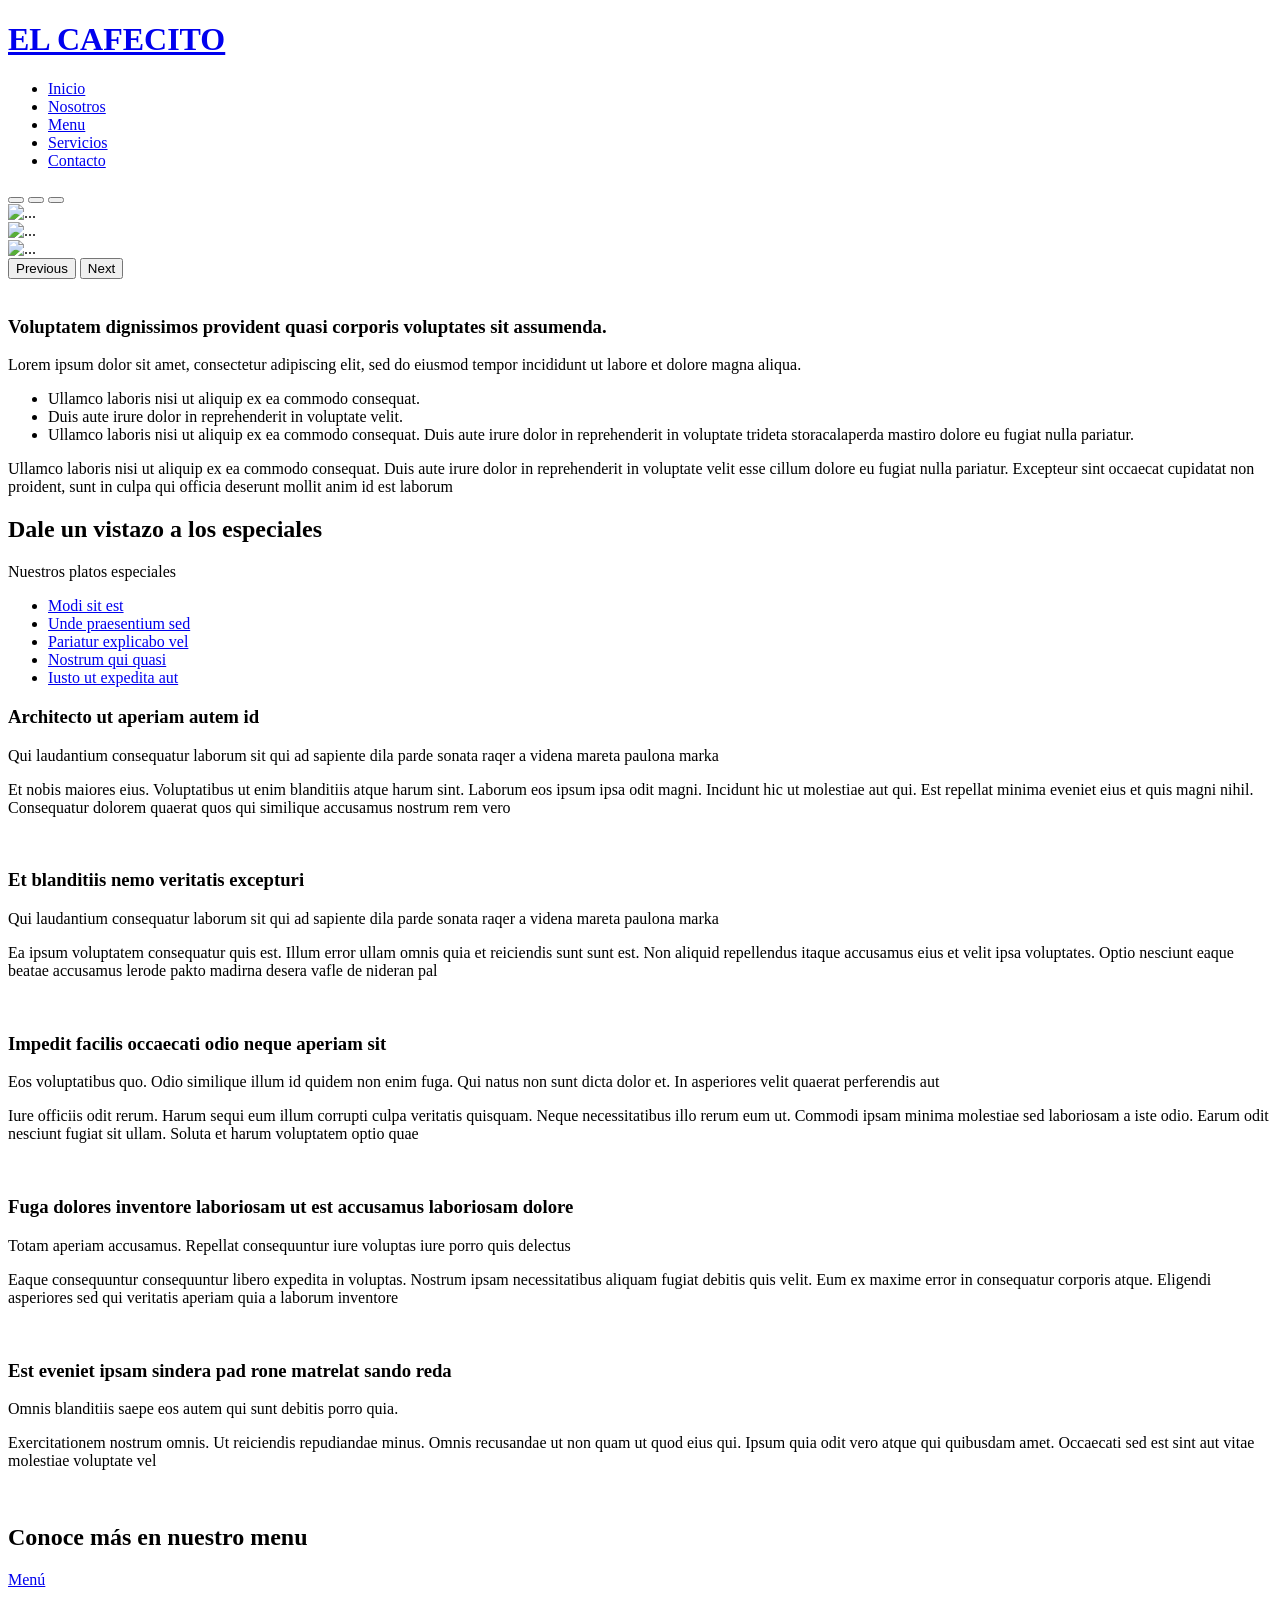
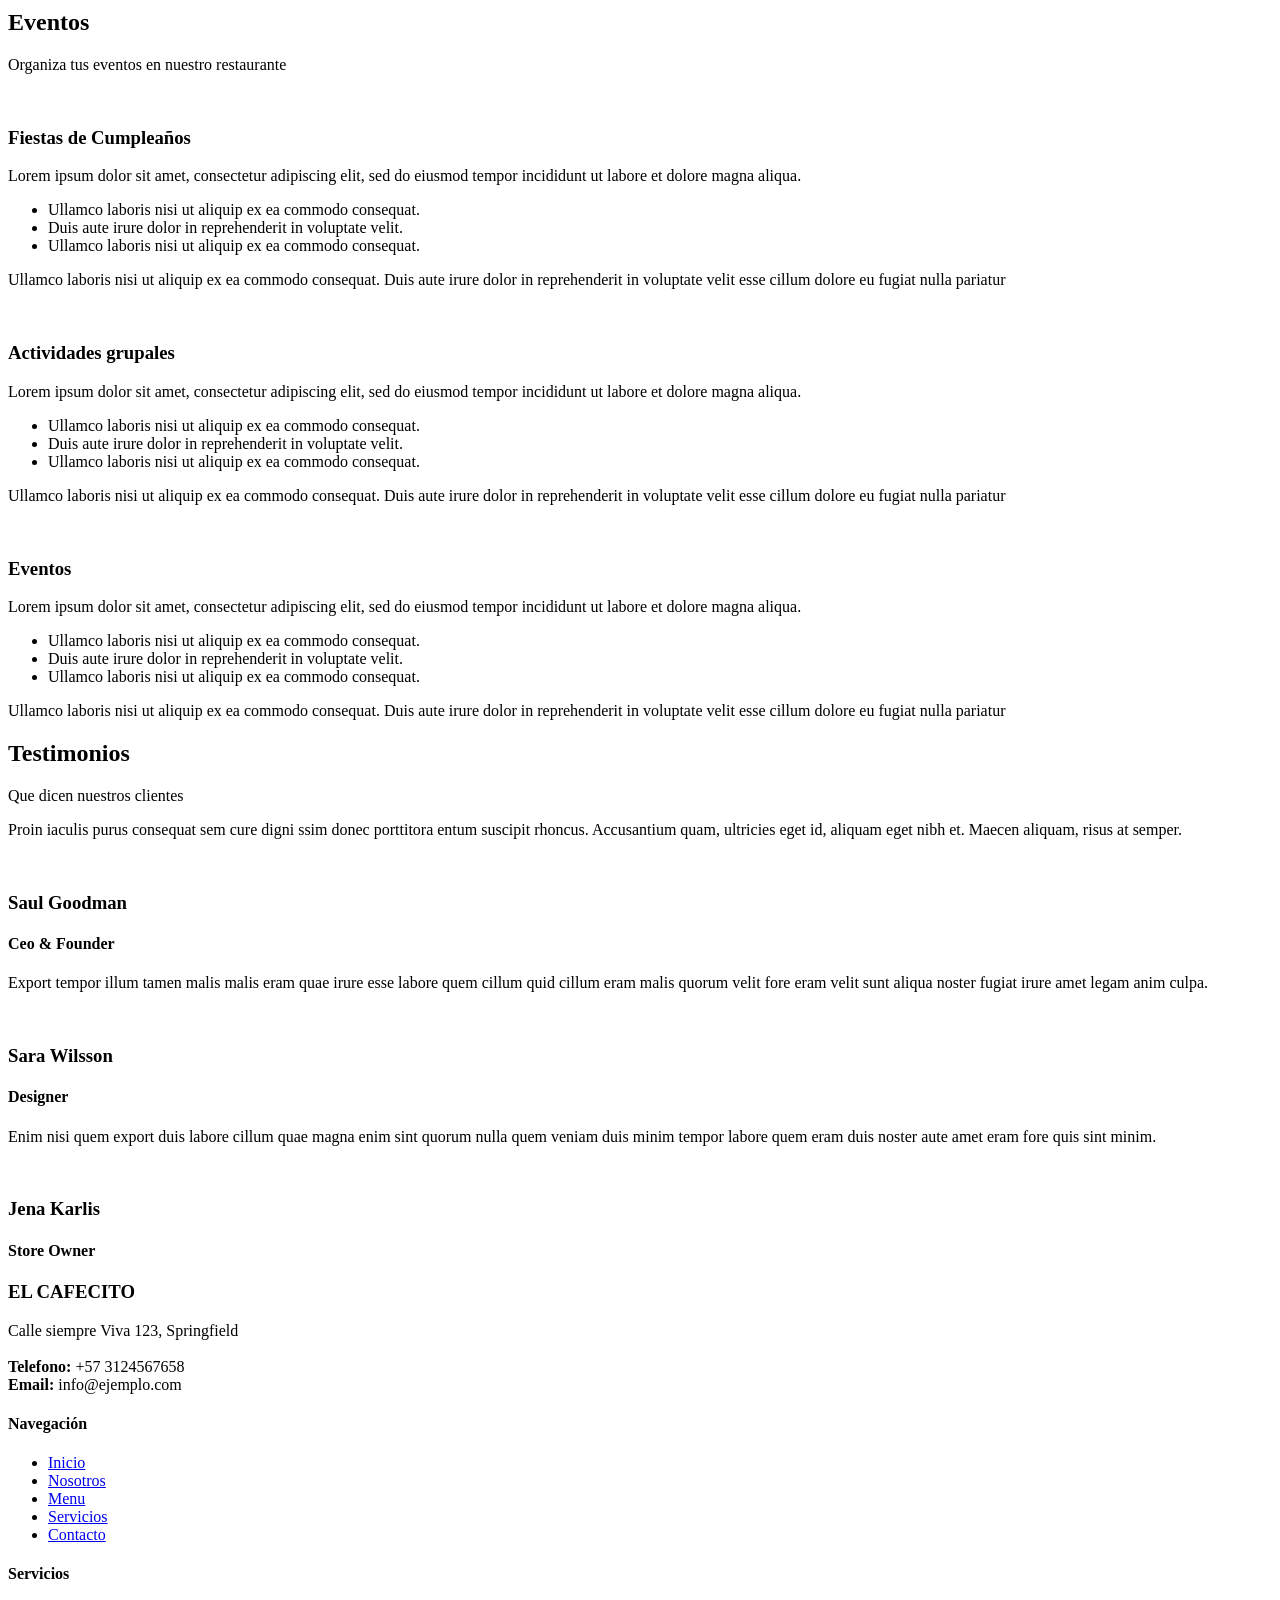
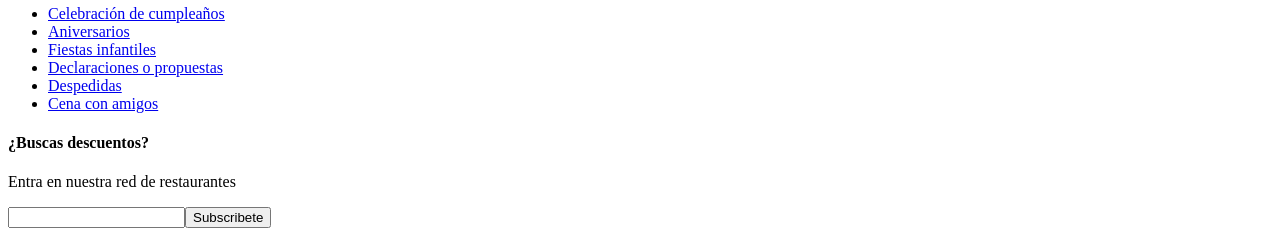
==== index.html @ d6aeb902 "Add files via upload" ====
<!DOCTYPE html>
<html lang="en">

<head>
	<meta charset="utf-8">
	<meta content="width=device-width, initial-scale=1.0" name="viewport">

	<title>Restaurante Cafe</title>
	<meta content="" name="description">
	<meta content="" name="keywords">

	<!-- Favicons -->
	<link href="assets/img/favicon.png" rel="icon">
	<link href="assets/img/apple-touch-icon.png" rel="apple-touch-icon">

	<!-- Google Fonts -->
	<link href="https://fonts.googleapis.com/css?family=Open+Sans:300,300i,400,400i,600,600i,700,700i|Playfair+Display:ital,wght@0,400;0,500;0,600;0,700;1,400;1,500;1,600;1,700|Poppins:300,300i,400,400i,500,500i,600,600i,700,700i"
	 rel="stylesheet">

	<!-- Vendor CSS Files -->
	<link href="assets/vendor/animate.css/animate.min.css" rel="stylesheet">
	<link href="assets/vendor/aos/aos.css" rel="stylesheet">
	<link href="assets/vendor/bootstrap/css/bootstrap.min.css" rel="stylesheet">
	<link href="assets/vendor/bootstrap-icons/bootstrap-icons.css" rel="stylesheet">
	<link href="assets/vendor/boxicons/css/boxicons.min.css" rel="stylesheet">
	<link href="assets/vendor/glightbox/css/glightbox.min.css" rel="stylesheet">
	<link href="assets/vendor/swiper/swiper-bundle.min.css" rel="stylesheet">

	<!-- Template Main CSS File -->
	<link href="assets/css/style.css" rel="stylesheet">

	<!-- =======================================================
  * Template Name: Restaurantly - v3.3.0
  * Template URL: https://bootstrapmade.com/restaurantly-restaurant-template/
  * Author: BootstrapMade.com
  * License: https://bootstrapmade.com/license/
  ======================================================== -->
</head>

<body>


	<!-- ======= Header ======= -->
	<header id="header" class="fixed-top d-flex align-items-cente">
		<div class="container-fluid container-xl d-flex align-items-center justify-content-lg-between">

			<h1 class="logo me-auto me-lg-0"><a href="index.html">EL CAFECITO</a></h1>
			<!-- Uncomment below if you prefer to use an image logo -->
			<!-- <a href="index.html" class="logo me-auto me-lg-0"><img src="assets/img/logo.png" alt="" class="img-fluid"></a>-->

			<nav id="navbar" class="navbar order-last order-lg-0">
				<ul>
					<li><a class="nav-link scrollto active" href="#">Inicio</a></li>
					<li><a class="nav-link scrollto" href="Nosotros.html">Nosotros</a></li>
					<li><a class="nav-link scrollto" href="Menu.html">Menu</a></li>
					<li><a class="nav-link scrollto" href="Servicios.html">Servicios</a></li>
					<li><a class="nav-link scrollto" href="contactenos.html">Contacto</a></li>
				</ul>
				<i class="bi bi-list mobile-nav-toggle"></i>
			</nav><!-- .navbar -->
					<a href="carrito.html" class="book-a-table-btn scrollto d-none d-lg-flex section-bg2"><i class="bi bi-cart"></i></a>
		</div>
  </header><!-- End Header -->

  <!-- Carrusel -->
    
    <div id="carouselExampleIndicators" class="carousel slide" data-bs-ride="carousel"
    data-bs-interval="3000">
  <div class="carousel-indicators">
    <button type="button" data-bs-target="#carouselExampleIndicators" data-bs-slide-to="0" class="active" aria-current="true" aria-label="Slide 1"></button>
    <button type="button" data-bs-target="#carouselExampleIndicators" data-bs-slide-to="1" aria-label="Slide 2"></button>
    <button type="button" data-bs-target="#carouselExampleIndicators" data-bs-slide-to="2" aria-label="Slide 3"></button>
  </div>
  <div class="carousel-inner">
    <div class="carousel-item active">
      <img src="assets/img/gallery/gallery-1.jpg" class="d-block w-100" alt="...">
    </div>
    <div class="carousel-item">
      <img src="assets/img/gallery/gallery-2.jpg" class="d-block w-100" alt="...">
    </div>
    <div class="carousel-item">
      <img src="assets/img/gallery/gallery-3.jpg" class="d-block w-100" alt="...">
    </div>
  </div>
  <button class="carousel-control-prev" type="button" data-bs-target="#carouselExampleIndicators" data-bs-slide="prev">
    <span class="carousel-control-prev-icon" aria-hidden="true"></span>
    <span class="visually-hidden">Previous</span>
  </button>
  <button class="carousel-control-next" type="button" data-bs-target="#carouselExampleIndicators" data-bs-slide="next">
    <span class="carousel-control-next-icon" aria-hidden="true"></span>
    <span class="visually-hidden">Next</span>
  </button>
</div>
  <!-- End of carousel -->

  <main id="main">

    <!-- ======= About Section ======= -->
    <section id="about" class="about">
      <div class="container" data-aos="fade-up">

        <div class="row">
          <div class="col-lg-6 order-1 order-lg-2" data-aos="zoom-in" data-aos-delay="100">
            <div class="about-img">
              <img src="assets/img/about.jpg" alt="">
            </div>
          </div>
          <div class="col-lg-6 pt-4 pt-lg-0 order-2 order-lg-1 content">
            <h3>Voluptatem dignissimos provident quasi corporis voluptates sit assumenda.</h3>
            <p class="fst-italic">
              Lorem ipsum dolor sit amet, consectetur adipiscing elit, sed do eiusmod tempor incididunt ut labore et dolore
              magna aliqua.
            </p>
            <ul>
              <li><i class="bi bi-check-circle"></i> Ullamco laboris nisi ut aliquip ex ea commodo consequat.</li>
              <li><i class="bi bi-check-circle"></i> Duis aute irure dolor in reprehenderit in voluptate velit.</li>
              <li><i class="bi bi-check-circle"></i> Ullamco laboris nisi ut aliquip ex ea commodo consequat. Duis aute irure dolor in reprehenderit in voluptate trideta storacalaperda mastiro dolore eu fugiat nulla pariatur.</li>
            </ul>
            <p>
              Ullamco laboris nisi ut aliquip ex ea commodo consequat. Duis aute irure dolor in reprehenderit in voluptate
              velit esse cillum dolore eu fugiat nulla pariatur. Excepteur sint occaecat cupidatat non proident, sunt in
              culpa qui officia deserunt mollit anim id est laborum
            </p>
          </div>
        </div>

      </div>
    </section><!-- End About Section -->

  

    <!-- ======= Specials Section ======= -->
    <section id="specials" class="specials">
      <div class="container" data-aos="fade-up">

        <div class="section-title">
          <h2>Dale un vistazo a los especiales</h2>
          <p>Nuestros platos especiales</p>
        </div>

        <div class="row" data-aos="fade-up" data-aos-delay="100">
          <div class="col-lg-3">
            <ul class="nav nav-tabs flex-column">
              <li class="nav-item">
                <a class="nav-link active show" data-bs-toggle="tab" href="#tab-1">Modi sit est</a>
              </li>
              <li class="nav-item">
                <a class="nav-link" data-bs-toggle="tab" href="#tab-2">Unde praesentium sed</a>
              </li>
              <li class="nav-item">
                <a class="nav-link" data-bs-toggle="tab" href="#tab-3">Pariatur explicabo vel</a>
              </li>
              <li class="nav-item">
                <a class="nav-link" data-bs-toggle="tab" href="#tab-4">Nostrum qui quasi</a>
              </li>
              <li class="nav-item">
                <a class="nav-link" data-bs-toggle="tab" href="#tab-5">Iusto ut expedita aut</a>
              </li>
            </ul>
          </div>
          <div class="col-lg-9 mt-4 mt-lg-0">
            <div class="tab-content">
              <!--  -->
              <div class="tab-pane active show" id="tab-1">
                <div class="row">
                  <div class="col-lg-8 details order-2 order-lg-1">
                    <h3>Architecto ut aperiam autem id</h3>
                    <p class="fst-italic">Qui laudantium consequatur laborum sit qui ad sapiente dila parde sonata raqer a videna mareta paulona marka</p>
                    <p>Et nobis maiores eius. Voluptatibus ut enim blanditiis atque harum sint. Laborum eos ipsum ipsa odit magni. Incidunt hic ut molestiae aut qui. Est repellat minima eveniet eius et quis magni nihil. Consequatur dolorem quaerat quos qui similique accusamus nostrum rem vero</p>
                  </div>
                  <div class="col-lg-4 text-center order-1 order-lg-2">
                    <img src="assets/img/specials-1.png" alt="" class="img-fluid">
                  </div>
                </div>
              </div>
              <!--  -->
              <div class="tab-pane" id="tab-2">
                <div class="row">
                  <div class="col-lg-8 details order-2 order-lg-1">
                    <h3>Et blanditiis nemo veritatis excepturi</h3>
                    <p class="fst-italic">Qui laudantium consequatur laborum sit qui ad sapiente dila parde sonata raqer a videna mareta paulona marka</p>
                    <p>Ea ipsum voluptatem consequatur quis est. Illum error ullam omnis quia et reiciendis sunt sunt est. Non aliquid repellendus itaque accusamus eius et velit ipsa voluptates. Optio nesciunt eaque beatae accusamus lerode pakto madirna desera vafle de nideran pal</p>
                  </div>
                  <div class="col-lg-4 text-center order-1 order-lg-2">
                    <img src="assets/img/specials-2.png" alt="" class="img-fluid">
                  </div>
                </div>
              </div>
              <!--  -->
              <div class="tab-pane" id="tab-3">
                <div class="row">
                  <div class="col-lg-8 details order-2 order-lg-1">
                    <h3>Impedit facilis occaecati odio neque aperiam sit</h3>
                    <p class="fst-italic">Eos voluptatibus quo. Odio similique illum id quidem non enim fuga. Qui natus non sunt dicta dolor et. In asperiores velit quaerat perferendis aut</p>
                    <p>Iure officiis odit rerum. Harum sequi eum illum corrupti culpa veritatis quisquam. Neque necessitatibus illo rerum eum ut. Commodi ipsam minima molestiae sed laboriosam a iste odio. Earum odit nesciunt fugiat sit ullam. Soluta et harum voluptatem optio quae</p>
                  </div>
                  <div class="col-lg-4 text-center order-1 order-lg-2">
                    <img src="assets/img/specials-3.png" alt="" class="img-fluid">
                  </div>
                </div>
              </div>
              <!--  -->
              <div class="tab-pane" id="tab-4">
                <div class="row">
                  <div class="col-lg-8 details order-2 order-lg-1">
                    <h3>Fuga dolores inventore laboriosam ut est accusamus laboriosam dolore</h3>
                    <p class="fst-italic">Totam aperiam accusamus. Repellat consequuntur iure voluptas iure porro quis delectus</p>
                    <p>Eaque consequuntur consequuntur libero expedita in voluptas. Nostrum ipsam necessitatibus aliquam fugiat debitis quis velit. Eum ex maxime error in consequatur corporis atque. Eligendi asperiores sed qui veritatis aperiam quia a laborum inventore</p>
                  </div>
                  <div class="col-lg-4 text-center order-1 order-lg-2">
                    <img src="assets/img/specials-4.png" alt="" class="img-fluid">
                  </div>
                </div>
              </div>
              <!--  -->
              <div class="tab-pane" id="tab-5">
                <div class="row">
                  <div class="col-lg-8 details order-2 order-lg-1">
                    <h3>Est eveniet ipsam sindera pad rone matrelat sando reda</h3>
                    <p class="fst-italic">Omnis blanditiis saepe eos autem qui sunt debitis porro quia.</p>
                    <p>Exercitationem nostrum omnis. Ut reiciendis repudiandae minus. Omnis recusandae ut non quam ut quod eius qui. Ipsum quia odit vero atque qui quibusdam amet. Occaecati sed est sint aut vitae molestiae voluptate vel</p>
                  </div>
                  <div class="col-lg-4 text-center order-1 order-lg-2">
                    <img src="assets/img/specials-5.png" alt="" class="img-fluid">
                  </div>
                </div>
              </div>
              <!--  -->
            </div>
          </div>
        </div>
        <!-- Mwnu -->
        <div class="py-2">
        <H2>Conoce más en nuestro menu</H2>
        <a href="Menu.html" class="book-a-table-btn d-lg-flex">Menú</a>
        </div>

      </div>
    </section><!-- End Specials Section -->

    <!-- ======= Events Section ======= -->
    <section id="events" class="events">
      <div class="container" data-aos="fade-up">

        <div class="section-title">
          <h2>Eventos</h2>
          <p>Organiza tus eventos en nuestro restaurante</p>
        </div>

        <div class="events-slider swiper-container" data-aos="fade-up" data-aos-delay="100">
          <div class="swiper-wrapper">

            <div class="swiper-slide">
              <div class="row event-item">
                <div class="col-lg-6">
                  <img src="assets/img/event-birthday.jpg" class="img-fluid" alt="">
                </div>
                <div class="col-lg-6 pt-4 pt-lg-0 content">
                  <h3>Fiestas de Cumpleaños</h3>
                  
                  <p class="fst-italic">
                    Lorem ipsum dolor sit amet, consectetur adipiscing elit, sed do eiusmod tempor incididunt ut labore et dolore
                    magna aliqua.
                  </p>
                  <ul>
                    <li><i class="bi bi-check-circled"></i> Ullamco laboris nisi ut aliquip ex ea commodo consequat.</li>
                    <li><i class="bi bi-check-circled"></i> Duis aute irure dolor in reprehenderit in voluptate velit.</li>
                    <li><i class="bi bi-check-circled"></i> Ullamco laboris nisi ut aliquip ex ea commodo consequat.</li>
                  </ul>
                  <p>
                    Ullamco laboris nisi ut aliquip ex ea commodo consequat. Duis aute irure dolor in reprehenderit in voluptate
                    velit esse cillum dolore eu fugiat nulla pariatur
                  </p>
                </div>
              </div>
            </div><!-- End testimonial item -->

            <div class="swiper-slide">
              <div class="row event-item">
                <div class="col-lg-6">
                  <img src="assets/img/event-private.jpg" class="img-fluid" alt="">
                </div>
                <div class="col-lg-6 pt-4 pt-lg-0 content">
                  <h3>Actividades grupales</h3>
                  
                  <p class="fst-italic">
                    Lorem ipsum dolor sit amet, consectetur adipiscing elit, sed do eiusmod tempor incididunt ut labore et dolore
                    magna aliqua.
                  </p>
                  <ul>
                    <li><i class="bi bi-check-circled"></i> Ullamco laboris nisi ut aliquip ex ea commodo consequat.</li>
                    <li><i class="bi bi-check-circled"></i> Duis aute irure dolor in reprehenderit in voluptate velit.</li>
                    <li><i class="bi bi-check-circled"></i> Ullamco laboris nisi ut aliquip ex ea commodo consequat.</li>
                  </ul>
                  <p>
                    Ullamco laboris nisi ut aliquip ex ea commodo consequat. Duis aute irure dolor in reprehenderit in voluptate
                    velit esse cillum dolore eu fugiat nulla pariatur
                  </p>
                </div>
              </div>
            </div><!-- End testimonial item -->

            <div class="swiper-slide">
              <div class="row event-item">
                <div class="col-lg-6">
                  <img src="assets/img/event-custom.jpg" class="img-fluid" alt="">
                </div>
                <div class="col-lg-6 pt-4 pt-lg-0 content">
                  <h3>Eventos</h3>
                  
                  <p class="fst-italic">
                    Lorem ipsum dolor sit amet, consectetur adipiscing elit, sed do eiusmod tempor incididunt ut labore et dolore
                    magna aliqua.
                  </p>
                  <ul>
                    <li><i class="bi bi-check-circled"></i> Ullamco laboris nisi ut aliquip ex ea commodo consequat.</li>
                    <li><i class="bi bi-check-circled"></i> Duis aute irure dolor in reprehenderit in voluptate velit.</li>
                    <li><i class="bi bi-check-circled"></i> Ullamco laboris nisi ut aliquip ex ea commodo consequat.</li>
                  </ul>
                  <p>
                    Ullamco laboris nisi ut aliquip ex ea commodo consequat. Duis aute irure dolor in reprehenderit in voluptate
                    velit esse cillum dolore eu fugiat nulla pariatur
                  </p>
                </div>
              </div>
            </div><!-- End testimonial item -->

          </div>
          <div class="swiper-pagination"></div>
        </div>

      </div>
    </section><!-- End Events Section -->

    <!-- ======= Testimonials Section ======= -->
    <section id="testimonials" class="testimonials section-bg">
      <div class="container" data-aos="fade-up">

        <div class="section-title">
          <h2>Testimonios</h2>
          <p>Que dicen nuestros clientes</p>
        </div>

        <div class="testimonials-slider swiper-container" data-aos="fade-up" data-aos-delay="100">
          <div class="swiper-wrapper">

            <div class="swiper-slide">
              <div class="testimonial-item">
                <p>
                  <i class="bx bxs-quote-alt-left quote-icon-left"></i>
                  Proin iaculis purus consequat sem cure digni ssim donec porttitora entum suscipit rhoncus. Accusantium quam, ultricies eget id, aliquam eget nibh et. Maecen aliquam, risus at semper.
                  <i class="bx bxs-quote-alt-right quote-icon-right"></i>
                </p>
                <img src="assets/img/testimonials/testimonials-1.jpg" class="testimonial-img" alt="">
                <h3>Saul Goodman</h3>
                <h4>Ceo &amp; Founder</h4>
              </div>
            </div><!-- End testimonial item -->

            <div class="swiper-slide">
              <div class="testimonial-item">
                <p>
                  <i class="bx bxs-quote-alt-left quote-icon-left"></i>
                  Export tempor illum tamen malis malis eram quae irure esse labore quem cillum quid cillum eram malis quorum velit fore eram velit sunt aliqua noster fugiat irure amet legam anim culpa.
                  <i class="bx bxs-quote-alt-right quote-icon-right"></i>
                </p>
                <img src="assets/img/testimonials/testimonials-2.jpg" class="testimonial-img" alt="">
                <h3>Sara Wilsson</h3>
                <h4>Designer</h4>
              </div>
            </div><!-- End testimonial item -->

            <div class="swiper-slide">
              <div class="testimonial-item">
                <p>
                  <i class="bx bxs-quote-alt-left quote-icon-left"></i>
                  Enim nisi quem export duis labore cillum quae magna enim sint quorum nulla quem veniam duis minim tempor labore quem eram duis noster aute amet eram fore quis sint minim.
                  <i class="bx bxs-quote-alt-right quote-icon-right"></i>
                </p>
                <img src="assets/img/testimonials/testimonials-3.jpg" class="testimonial-img" alt="">
                <h3>Jena Karlis</h3>
                <h4>Store Owner</h4>
              </div>
            </div><!-- End testimonial item -->


          </div>
          <div class="swiper-pagination"></div>
        </div>

      </div>
    </section>
    <!-- End Testimonials Section -->


    

  </main><!-- End #main -->

  <!-- ======= Footer ======= -->
  <footer id="footer">
    <div class="footer-top">
      <div class="container">
        <div class="row">

          <div class="col-lg-3 col-md-6">
            <div class="footer-info">
              <h3>EL CAFECITO</h3>
              <p>
                Calle siempre Viva 123, Springfield<br><br>
                <strong>Telefono:</strong> +57 3124567658<br>
                <strong>Email:</strong> info@ejemplo.com<br>
              </p>
                <div class="social-links mt-3">
                                <a href="#" class="twitter"><i class="bi bi-facebook"></i></i></a>
                                <a href="#" class="facebook"><i class="bi bi-twitter"></i></i></a>
                                <a href="#" class="instagram"><i class="bi bi-instagram"></i></i></a>
                                <a href="#" class="google-plus"><i class="bi bi-skype"></i></i></a>
                                <a href="#" class="linkedin"><i class="bi bi-linkedin"></i></i></a>
                            </div>
            </div>
          </div>

          <div class="col-lg-2 col-md-6 footer-links">
            <h4>Navegación</h4>
                        <ul>
                            <li><i class="bx bx-chevron-right"></i> <a href="index.html">Inicio</a></li>
                            <li><i class="bx bx-chevron-right"></i> <a href="Nosotros.html">Nosotros</a></li>
                            <li><i class="bx bx-chevron-right"></i> <a href="Menu.html">Menu</a></li>
                            <li><i class="bx bx-chevron-right"></i> <a href="Servicios.html">Servicios</a></li>
                            <li><i class="bx bx-chevron-right"></i> <a href="contactenos.html">Contacto</a></li>
                        </ul>
          </div>

          <div class="col-lg-3 col-md-6 footer-links">
            <h4>Servicios</h4>
            <ul>
              <li><i class="bx bx-chevron-right"></i> <a href="Servicios.html#cumple">Celebración de cumpleaños</a></li>
              <li><i class="bx bx-chevron-right"></i> <a href="Servicios.html#aniversario">Aniversarios</a></li>
              <li><i class="bx bx-chevron-right"></i> <a href="Servicios.html#infantil">Fiestas infantiles</a></li>
              <li><i class="bx bx-chevron-right"></i> <a href="Servicios.html#propuestas">Declaraciones o propuestas</a></li>
              <li><i class="bx bx-chevron-right"></i> <a href="Servicios.html#despedidas">Despedidas</a></li>
              <li><i class="bx bx-chevron-right"></i> <a href="Servicios.html#cena">Cena con amigos</a></li>
            </ul>
          </div>

          <div class="col-lg-4 col-md-6 footer-newsletter">
            <h4>¿Buscas descuentos?</h4>
            <p>Entra en nuestra red de restaurantes</p>
            <form action="" method="post">
              <input type="email" name="email"><input type="submit" value="Subscribete">
            </form>

          </div>

        </div>
      </div>
    </div>

  
  </footer><!-- End Footer -->

  <div id="preloader"></div>
  <a href="#" class="back-to-top d-flex align-items-center justify-content-center"><i class="bi bi-arrow-up-short"></i></a>

  <!-- Vendor JS Files -->
 
  <script src="assets/vendor/bootstrap/js/bootstrap.bundle.min.js"></script>
   <script src="assets/vendor/aos/aos.js"></script>
  <script src="assets/vendor/glightbox/js/glightbox.min.js"></script>
  <script src="assets/vendor/isotope-layout/isotope.pkgd.min.js"></script>
  <script src="assets/vendor/php-email-form/validate.js"></script>
  <script src="assets/vendor/swiper/swiper-bundle.min.js"></script>

  <!-- Template Main JS File -->
  <script src="assets/js/main.js"></script>

</body>

</html>
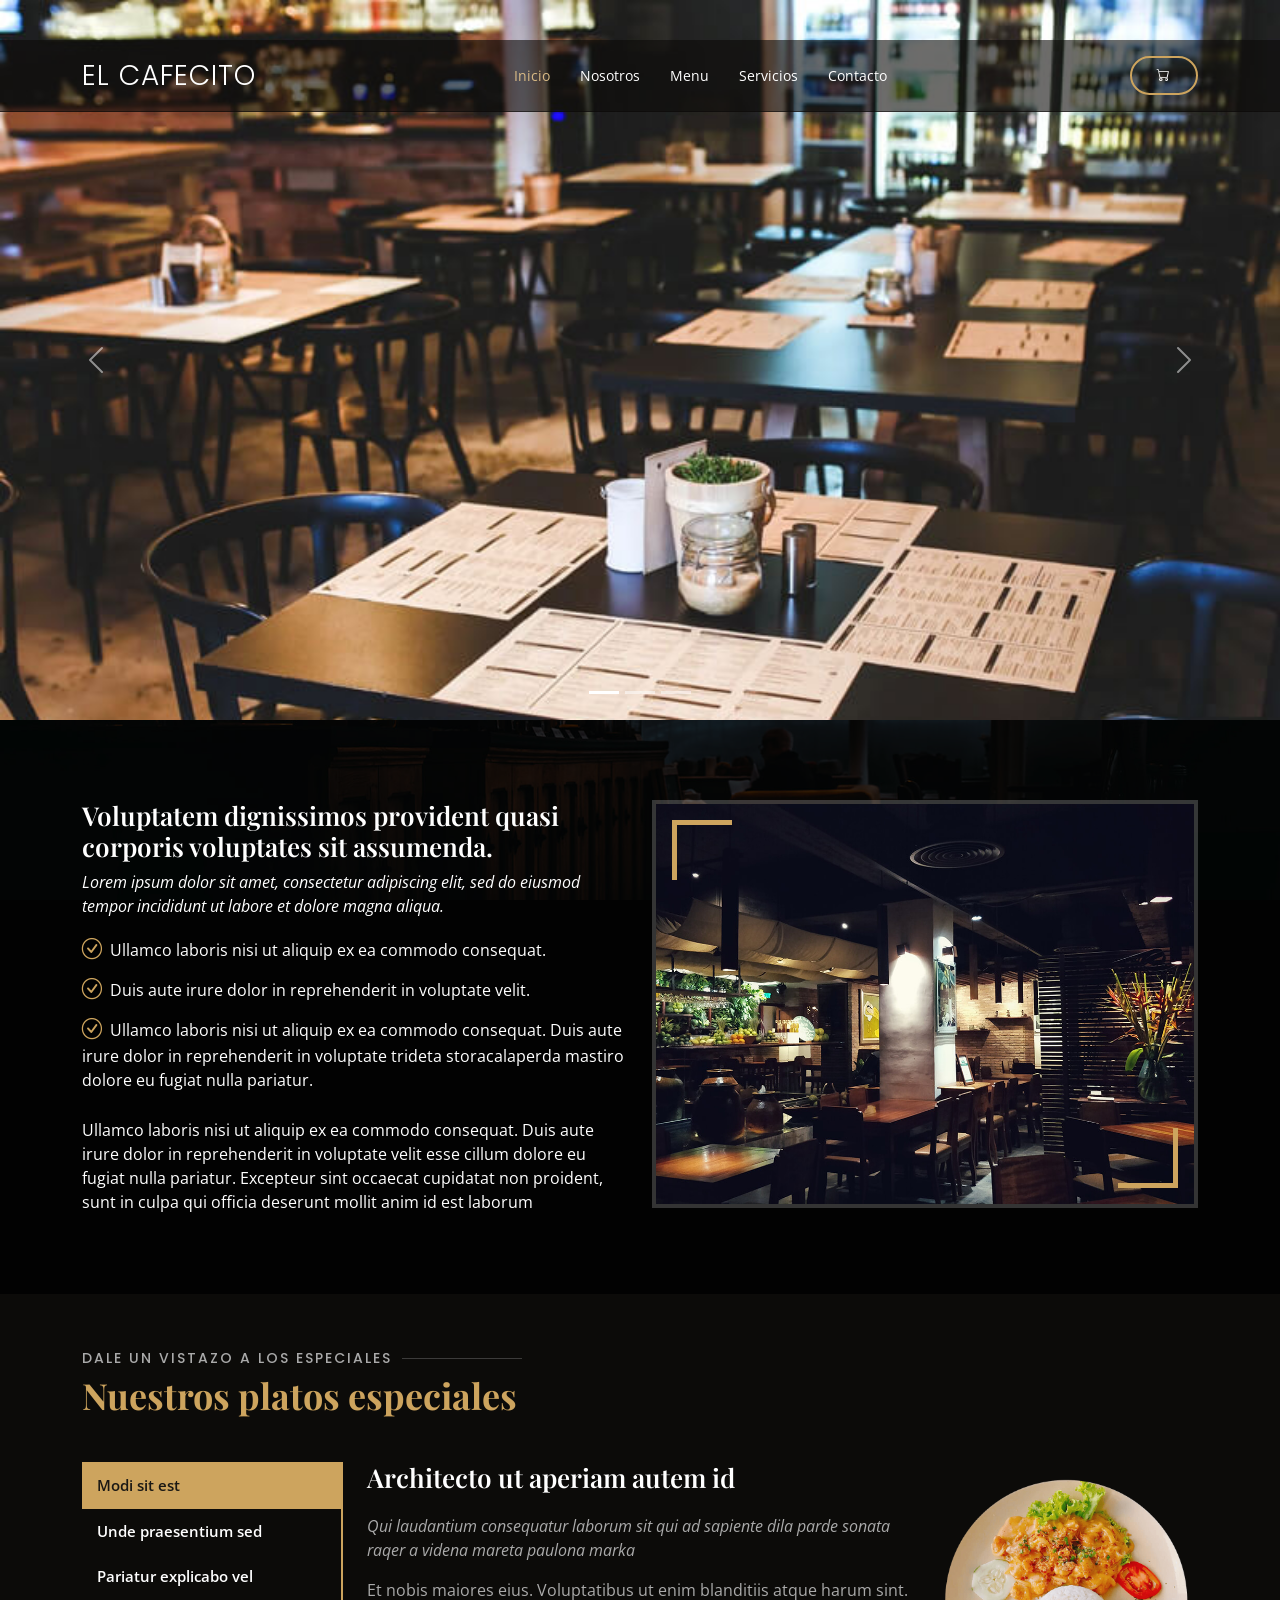
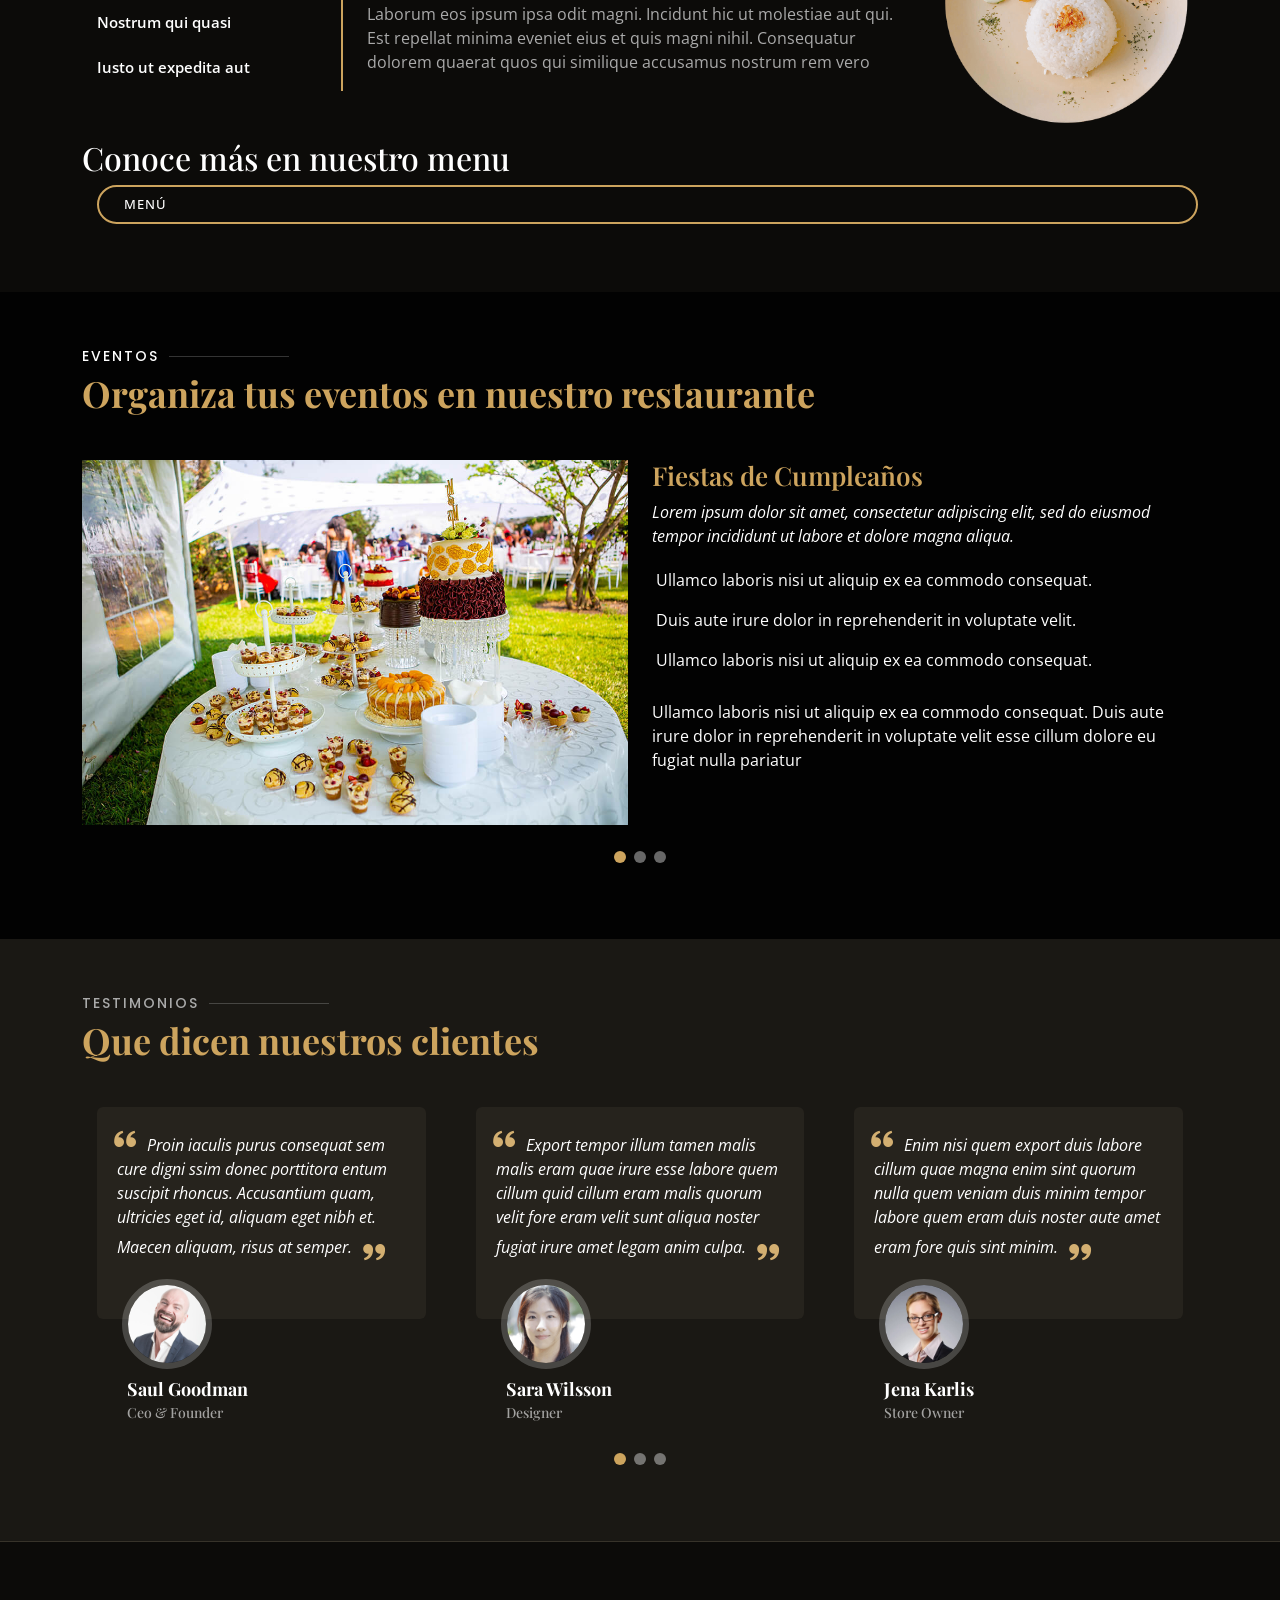
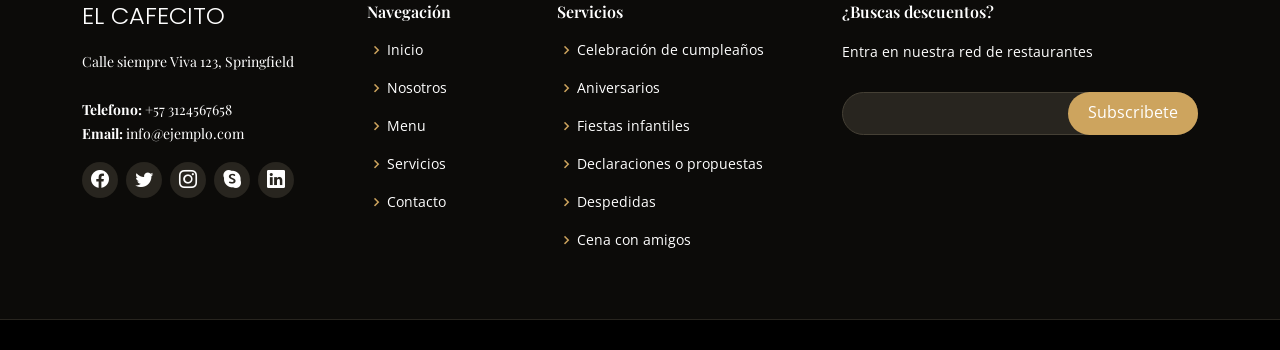
==== commit 03d33a86: "Add files via upload" ====
--- a/index.html
+++ b/index.html
@@ -10,24 +10,24 @@
 	<meta content="" name="keywords">
 
 	<!-- Favicons -->
-	<link href="assets/img/favicon.png" rel="icon">
-	<link href="assets/img/apple-touch-icon.png" rel="apple-touch-icon">
+	<link href="img/favicon.png" rel="icon">
+	<link href="img/apple-touch-icon.png" rel="apple-touch-icon">
 
 	<!-- Google Fonts -->
 	<link href="https://fonts.googleapis.com/css?family=Open+Sans:300,300i,400,400i,600,600i,700,700i|Playfair+Display:ital,wght@0,400;0,500;0,600;0,700;1,400;1,500;1,600;1,700|Poppins:300,300i,400,400i,500,500i,600,600i,700,700i"
 	 rel="stylesheet">
 
 	<!-- Vendor CSS Files -->
-	<link href="assets/vendor/animate.css/animate.min.css" rel="stylesheet">
-	<link href="assets/vendor/aos/aos.css" rel="stylesheet">
-	<link href="assets/vendor/bootstrap/css/bootstrap.min.css" rel="stylesheet">
-	<link href="assets/vendor/bootstrap-icons/bootstrap-icons.css" rel="stylesheet">
-	<link href="assets/vendor/boxicons/css/boxicons.min.css" rel="stylesheet">
-	<link href="assets/vendor/glightbox/css/glightbox.min.css" rel="stylesheet">
-	<link href="assets/vendor/swiper/swiper-bundle.min.css" rel="stylesheet">
+	<link href="vendor/animate.css/animate.min.css" rel="stylesheet">
+	<link href="vendor/aos/aos.css" rel="stylesheet">
+	<link href="vendor/bootstrap/css/bootstrap.min.css" rel="stylesheet">
+	<link href="vendor/bootstrap-icons/bootstrap-icons.css" rel="stylesheet">
+	<link href="vendor/boxicons/css/boxicons.min.css" rel="stylesheet">
+	<link href="vendor/glightbox/css/glightbox.min.css" rel="stylesheet">
+	<link href="vendor/swiper/swiper-bundle.min.css" rel="stylesheet">
 
 	<!-- Template Main CSS File -->
-	<link href="assets/css/style.css" rel="stylesheet">
+	<link href="css/style.css" rel="stylesheet">
 
 	<!-- =======================================================
   * Template Name: Restaurantly - v3.3.0
@@ -73,13 +73,13 @@
   </div>
   <div class="carousel-inner">
     <div class="carousel-item active">
-      <img src="assets/img/gallery/gallery-1.jpg" class="d-block w-100" alt="...">
+      <img src="img/gallery/gallery-1.jpg" class="d-block w-100" alt="...">
     </div>
     <div class="carousel-item">
-      <img src="assets/img/gallery/gallery-2.jpg" class="d-block w-100" alt="...">
+      <img src="img/gallery/gallery-2.jpg" class="d-block w-100" alt="...">
     </div>
     <div class="carousel-item">
-      <img src="assets/img/gallery/gallery-3.jpg" class="d-block w-100" alt="...">
+      <img src="img/gallery/gallery-3.jpg" class="d-block w-100" alt="...">
     </div>
   </div>
   <button class="carousel-control-prev" type="button" data-bs-target="#carouselExampleIndicators" data-bs-slide="prev">
@@ -102,7 +102,7 @@
         <div class="row">
           <div class="col-lg-6 order-1 order-lg-2" data-aos="zoom-in" data-aos-delay="100">
             <div class="about-img">
-              <img src="assets/img/about.jpg" alt="">
+              <img src="img/about.jpg" alt="">
             </div>
           </div>
           <div class="col-lg-6 pt-4 pt-lg-0 order-2 order-lg-1 content">
@@ -169,7 +169,7 @@
                     <p>Et nobis maiores eius. Voluptatibus ut enim blanditiis atque harum sint. Laborum eos ipsum ipsa odit magni. Incidunt hic ut molestiae aut qui. Est repellat minima eveniet eius et quis magni nihil. Consequatur dolorem quaerat quos qui similique accusamus nostrum rem vero</p>
                   </div>
                   <div class="col-lg-4 text-center order-1 order-lg-2">
-                    <img src="assets/img/specials-1.png" alt="" class="img-fluid">
+                    <img src="img/specials-1.png" alt="" class="img-fluid">
                   </div>
                 </div>
               </div>
@@ -182,7 +182,7 @@
                     <p>Ea ipsum voluptatem consequatur quis est. Illum error ullam omnis quia et reiciendis sunt sunt est. Non aliquid repellendus itaque accusamus eius et velit ipsa voluptates. Optio nesciunt eaque beatae accusamus lerode pakto madirna desera vafle de nideran pal</p>
                   </div>
                   <div class="col-lg-4 text-center order-1 order-lg-2">
-                    <img src="assets/img/specials-2.png" alt="" class="img-fluid">
+                    <img src="img/specials-2.png" alt="" class="img-fluid">
                   </div>
                 </div>
               </div>
@@ -195,7 +195,7 @@
                     <p>Iure officiis odit rerum. Harum sequi eum illum corrupti culpa veritatis quisquam. Neque necessitatibus illo rerum eum ut. Commodi ipsam minima molestiae sed laboriosam a iste odio. Earum odit nesciunt fugiat sit ullam. Soluta et harum voluptatem optio quae</p>
                   </div>
                   <div class="col-lg-4 text-center order-1 order-lg-2">
-                    <img src="assets/img/specials-3.png" alt="" class="img-fluid">
+                    <img src="img/specials-3.png" alt="" class="img-fluid">
                   </div>
                 </div>
               </div>
@@ -208,7 +208,7 @@
                     <p>Eaque consequuntur consequuntur libero expedita in voluptas. Nostrum ipsam necessitatibus aliquam fugiat debitis quis velit. Eum ex maxime error in consequatur corporis atque. Eligendi asperiores sed qui veritatis aperiam quia a laborum inventore</p>
                   </div>
                   <div class="col-lg-4 text-center order-1 order-lg-2">
-                    <img src="assets/img/specials-4.png" alt="" class="img-fluid">
+                    <img src="img/specials-4.png" alt="" class="img-fluid">
                   </div>
                 </div>
               </div>
@@ -221,7 +221,7 @@
                     <p>Exercitationem nostrum omnis. Ut reiciendis repudiandae minus. Omnis recusandae ut non quam ut quod eius qui. Ipsum quia odit vero atque qui quibusdam amet. Occaecati sed est sint aut vitae molestiae voluptate vel</p>
                   </div>
                   <div class="col-lg-4 text-center order-1 order-lg-2">
-                    <img src="assets/img/specials-5.png" alt="" class="img-fluid">
+                    <img src="img/specials-5.png" alt="" class="img-fluid">
                   </div>
                 </div>
               </div>
@@ -253,7 +253,7 @@
             <div class="swiper-slide">
               <div class="row event-item">
                 <div class="col-lg-6">
-                  <img src="assets/img/event-birthday.jpg" class="img-fluid" alt="">
+                  <img src="img/event-birthday.jpg" class="img-fluid" alt="">
                 </div>
                 <div class="col-lg-6 pt-4 pt-lg-0 content">
                   <h3>Fiestas de Cumpleaños</h3>
@@ -278,7 +278,7 @@
             <div class="swiper-slide">
               <div class="row event-item">
                 <div class="col-lg-6">
-                  <img src="assets/img/event-private.jpg" class="img-fluid" alt="">
+                  <img src="img/event-private.jpg" class="img-fluid" alt="">
                 </div>
                 <div class="col-lg-6 pt-4 pt-lg-0 content">
                   <h3>Actividades grupales</h3>
@@ -303,7 +303,7 @@
             <div class="swiper-slide">
               <div class="row event-item">
                 <div class="col-lg-6">
-                  <img src="assets/img/event-custom.jpg" class="img-fluid" alt="">
+                  <img src="img/event-custom.jpg" class="img-fluid" alt="">
                 </div>
                 <div class="col-lg-6 pt-4 pt-lg-0 content">
                   <h3>Eventos</h3>
@@ -351,7 +351,7 @@
                   Proin iaculis purus consequat sem cure digni ssim donec porttitora entum suscipit rhoncus. Accusantium quam, ultricies eget id, aliquam eget nibh et. Maecen aliquam, risus at semper.
                   <i class="bx bxs-quote-alt-right quote-icon-right"></i>
                 </p>
-                <img src="assets/img/testimonials/testimonials-1.jpg" class="testimonial-img" alt="">
+                <img src="img/testimonials/testimonials-1.jpg" class="testimonial-img" alt="">
                 <h3>Saul Goodman</h3>
                 <h4>Ceo &amp; Founder</h4>
               </div>
@@ -364,7 +364,7 @@
                   Export tempor illum tamen malis malis eram quae irure esse labore quem cillum quid cillum eram malis quorum velit fore eram velit sunt aliqua noster fugiat irure amet legam anim culpa.
                   <i class="bx bxs-quote-alt-right quote-icon-right"></i>
                 </p>
-                <img src="assets/img/testimonials/testimonials-2.jpg" class="testimonial-img" alt="">
+                <img src="img/testimonials/testimonials-2.jpg" class="testimonial-img" alt="">
                 <h3>Sara Wilsson</h3>
                 <h4>Designer</h4>
               </div>
@@ -377,7 +377,7 @@
                   Enim nisi quem export duis labore cillum quae magna enim sint quorum nulla quem veniam duis minim tempor labore quem eram duis noster aute amet eram fore quis sint minim.
                   <i class="bx bxs-quote-alt-right quote-icon-right"></i>
                 </p>
-                <img src="assets/img/testimonials/testimonials-3.jpg" class="testimonial-img" alt="">
+                <img src="img/testimonials/testimonials-3.jpg" class="testimonial-img" alt="">
                 <h3>Jena Karlis</h3>
                 <h4>Store Owner</h4>
               </div>
@@ -465,15 +465,15 @@
 
   <!-- Vendor JS Files -->
  
-  <script src="assets/vendor/bootstrap/js/bootstrap.bundle.min.js"></script>
-   <script src="assets/vendor/aos/aos.js"></script>
-  <script src="assets/vendor/glightbox/js/glightbox.min.js"></script>
-  <script src="assets/vendor/isotope-layout/isotope.pkgd.min.js"></script>
-  <script src="assets/vendor/php-email-form/validate.js"></script>
-  <script src="assets/vendor/swiper/swiper-bundle.min.js"></script>
+  <script src="vendor/bootstrap/js/bootstrap.bundle.min.js"></script>
+   <script src="vendor/aos/aos.js"></script>
+  <script src="vendor/glightbox/js/glightbox.min.js"></script>
+  <script src="vendor/isotope-layout/isotope.pkgd.min.js"></script>
+  <script src="vendor/php-email-form/validate.js"></script>
+  <script src="vendor/swiper/swiper-bundle.min.js"></script>
 
   <!-- Template Main JS File -->
-  <script src="assets/js/main.js"></script>
+  <script src="js/main.js"></script>
 
 </body>
 
--- a/css/style.css
+++ b/css/style.css
@@ -0,0 +1,1739 @@
+/**
+* Template Name: Restaurantly - v3.3.0
+* Template URL: https://bootstrapmade.com/restaurantly-restaurant-template/
+* Author: BootstrapMade.com
+* License: https://bootstrapmade.com/license/
+*/
+
+/*--------------------------------------------------------------
+# General
+--------------------------------------------------------------*/
+body {
+  font-family: "Open Sans", sans-serif;
+  background: #0c0b09;
+  color: #fff;
+}
+
+a {
+  color: #cda45e;
+  text-decoration: none;
+}
+
+a:hover {
+  color: #d9ba85;
+  text-decoration: none;
+}
+
+h1, h2, h3, h4, h5, h6 {
+  font-family: "Playfair Display", serif;
+}
+
+.events-carousel
+
+/*--------------------------------------------------------------
+# Preloader
+--------------------------------------------------------------*/
+#preloader {
+  position: fixed;
+  top: 0;
+  left: 0;
+  right: 0;
+  bottom: 0;
+  z-index: 9999;
+  overflow: hidden;
+  background: #1a1814;
+}
+
+#preloader:before {
+  content: "";
+  position: fixed;
+  top: calc(50% - 30px);
+  left: calc(50% - 30px);
+  border: 6px solid #1a1814;
+  border-top-color: #cda45e;
+  border-bottom-color: #cda45e;
+  border-radius: 50%;
+  width: 60px;
+  height: 60px;
+  -webkit-animation: animate-preloader 1s linear infinite;
+  animation: animate-preloader 1s linear infinite;
+}
+
+@-webkit-keyframes animate-preloader {
+  0% {
+    transform: rotate(0deg);
+  }
+  100% {
+    transform: rotate(360deg);
+  }
+}
+
+@keyframes animate-preloader {
+  0% {
+    transform: rotate(0deg);
+  }
+  100% {
+    transform: rotate(360deg);
+  }
+}
+
+/*--------------------------------------------------------------
+# Back to top button
+--------------------------------------------------------------*/
+.back-to-top {
+  position: fixed;
+  visibility: hidden;
+  opacity: 0;
+  right: 15px;
+  bottom: 15px;
+  z-index: 996;
+  width: 44px;
+  height: 44px;
+  border-radius: 50px;
+  transition: all 0.4s;
+  border: 2px solid #cda45e;
+}
+
+.back-to-top i {
+  font-size: 28px;
+  color: #cda45e;
+  line-height: 0;
+}
+
+.back-to-top:hover {
+  background: #cda45e;
+  color: #1a1814;
+}
+
+.back-to-top:hover i {
+  color: #444444;
+}
+
+.back-to-top.active {
+  visibility: visible;
+  opacity: 1;
+}
+
+/*--------------------------------------------------------------
+# Disable aos animation delay on mobile devices
+--------------------------------------------------------------*/
+@media screen and (max-width: 768px) {
+  [data-aos-delay] {
+    transition-delay: 0 !important;
+  }
+}
+
+.carousel-inner{
+
+  max-height: 45rem;
+}
+
+/*--------------------------------------------------------------
+# Top Bar
+--------------------------------------------------------------*/
+#topbar {
+  height: 40px;
+  font-size: 14px;
+  transition: all 0.5s;
+  z-index: 996;
+}
+
+#topbar.topbar-scrolled {
+  top: -40px;
+}
+
+#topbar .contact-info i {
+  font-style: normal;
+  color: #d9ba85;
+}
+
+#topbar .contact-info i span {
+  padding-left: 5px;
+  color: #fff;
+}
+
+#topbar .languages ul {
+  display: flex;
+  flex-wrap: wrap;
+  list-style: none;
+  padding: 0;
+  margin: 0;
+  color: #cda45e;
+}
+
+#topbar .languages ul a {
+  color: white;
+}
+
+#topbar .languages ul li + li {
+  padding-left: 10px;
+}
+
+#topbar .languages ul li + li::before {
+  display: inline-block;
+  padding-right: 10px;
+  color: rgba(255, 255, 255, 0.5);
+  content: "/";
+}
+
+/*--------------------------------------------------------------
+# Header
+--------------------------------------------------------------*/
+#header {
+  background: rgba(12, 11, 9, 0.6);
+  border-bottom: 1px solid rgba(12, 11, 9, 0.6);
+  transition: all 0.5s;
+  z-index: 997;
+  padding: 15px 0;
+  top: 40px;
+}
+
+#header.header-scrolled {
+  top: 0;
+  background: rgba(0, 0, 0, 0.85);
+  border-bottom: 1px solid #37332a;
+}
+
+#header .logo {
+  font-size: 28px;
+  margin: 0;
+  padding: 0;
+  line-height: 1;
+  font-weight: 300;
+  letter-spacing: 1px;
+  text-transform: uppercase;
+  font-family: "Poppins", sans-serif;
+}
+
+#header .logo a {
+    color: #fff;
+    text-decoration: none;
+}
+
+#header .logo img {
+  max-height: 40px;
+}
+
+/*--------------------------------------------------------------
+# Book a table button Menu
+--------------------------------------------------------------*/
+.book-a-table-btn {
+  margin: 0 0 0 15px;
+  border: 2px solid #cda45e;
+  color: #fff;
+  border-radius: 50px;
+  padding: 8px 25px;
+  text-transform: uppercase;
+  font-size: 13px;
+  font-weight: 500;
+  letter-spacing: 1px;
+  transition: 0.3s;
+}
+
+.book-a-table-btn:hover {
+  background: #cda45e;
+  color: #fff;
+}
+
+@media (max-width: 992px) {
+  .book-a-table-btn {
+    margin: 0 15px 0 0;
+    padding: 8px 20px;
+    display: flex!important;
+  }
+}
+
+/*--------------------------------------------------------------
+# Navigation Menu
+--------------------------------------------------------------*/
+/**
+* Desktop Navigation 
+*/
+.navbar {
+  padding: 0;
+}
+
+.navbar ul {
+  margin: 0;
+  padding: 0;
+  display: flex;
+  list-style: none;
+  align-items: center;
+}
+
+.navbar li {
+  position: relative;
+}
+
+.navbar a, .navbar a:focus {
+  display: flex;
+  align-items: center;
+  justify-content: space-between;
+  padding: 10px 0 10px 30px;
+  color: #fff;
+  white-space: nowrap;
+  transition: 0.3s;
+  font-size: 14px;
+}
+
+.navbar a i, .navbar a:focus i {
+  font-size: 12px;
+  line-height: 0;
+  margin-left: 5px;
+}
+
+.navbar a:hover, .navbar .active, .navbar .active:focus, .navbar li:hover > a {
+  color: #d9ba85;
+}
+
+.navbar .dropdown ul {
+  display: block;
+  position: absolute;
+  left: 14px;
+  top: calc(100% + 30px);
+  margin: 0;
+  padding: 10px 0;
+  z-index: 99;
+  opacity: 0;
+  visibility: hidden;
+  background: #fff;
+  box-shadow: 0px 0px 30px rgba(127, 137, 161, 0.25);
+  transition: 0.3s;
+  border-radius: 4px;
+}
+
+.navbar .dropdown ul li {
+  min-width: 200px;
+}
+
+.navbar .dropdown ul a {
+  padding: 10px 20px;
+  color: #444444;
+}
+
+.navbar .dropdown ul a i {
+  font-size: 12px;
+}
+
+.navbar .dropdown ul a:hover, .navbar .dropdown ul .active:hover, .navbar .dropdown ul li:hover > a {
+  color: #cda45e;
+}
+
+.navbar .dropdown:hover > ul {
+  opacity: 1;
+  top: 100%;
+  visibility: visible;
+}
+
+.navbar .dropdown .dropdown ul {
+  top: 0;
+  left: calc(100% - 30px);
+  visibility: hidden;
+}
+
+.navbar .dropdown .dropdown:hover > ul {
+  opacity: 1;
+  top: 0;
+  left: 100%;
+  visibility: visible;
+}
+
+@media (max-width: 1366px) {
+  .navbar .dropdown .dropdown ul {
+    left: -90%;
+  }
+  .navbar .dropdown .dropdown:hover > ul {
+    left: -100%;
+  }
+}
+
+/**
+* Mobile Navigation 
+*/
+.mobile-nav-toggle {
+  color: #fff;
+  font-size: 28px;
+  cursor: pointer;
+  display: none;
+  line-height: 0;
+  transition: 0.5s;
+}
+
+@media (max-width: 991px) {
+  .mobile-nav-toggle {
+    display: block;
+  }
+  .navbar ul {
+    display: none;
+  }
+}
+
+.navbar-mobile {
+  position: fixed;
+  overflow: hidden;
+  top: 0;
+  right: 0;
+  left: 0;
+  bottom: 0;
+  background: rgba(0, 0, 0, 0.9);
+  transition: 0.3s;
+  z-index: 999;
+}
+
+.navbar-mobile .mobile-nav-toggle {
+  position: absolute;
+  top: 15px;
+  right: 15px;
+}
+
+.navbar-mobile ul {
+  display: block;
+  position: absolute;
+  top: 55px;
+  right: 15px;
+  bottom: 15px;
+  left: 15px;
+  padding: 10px 0;
+  border-radius: 6px;
+  background-color: #fff;
+  overflow-y: auto;
+  transition: 0.3s;
+}
+
+.navbar-mobile a {
+  padding: 10px 20px;
+  font-size: 15px;
+  color: #1a1814;
+}
+
+.navbar-mobile a:hover, .navbar-mobile .active, .navbar-mobile li:hover > a {
+  color: #cda45e;
+}
+
+.navbar-mobile .getstarted {
+  margin: 15px;
+}
+
+.navbar-mobile .dropdown ul {
+  position: static;
+  display: none;
+  margin: 10px 20px;
+  padding: 10px 0;
+  z-index: 99;
+  opacity: 1;
+  visibility: visible;
+  background: #fff;
+  box-shadow: 0px 0px 30px rgba(127, 137, 161, 0.25);
+}
+
+.navbar-mobile .dropdown ul li {
+  min-width: 200px;
+}
+
+.navbar-mobile .dropdown ul a {
+  padding: 10px 20px;
+}
+
+.navbar-mobile .dropdown ul a i {
+  font-size: 12px;
+}
+
+.navbar-mobile .dropdown ul a:hover, .navbar-mobile .dropdown ul .active:hover, .navbar-mobile .dropdown ul li:hover > a {
+  color: #cda45e;
+}
+
+.navbar-mobile .dropdown > .dropdown-active {
+  display: block;
+}
+
+/*--------------------------------------------------------------
+# Hero Section
+--------------------------------------------------------------*/
+#hero {
+  width: 100%;
+  height: 100vh;
+  background: url("../img/hero-bg.jpg") top center;
+  background-size: cover;
+  position: relative;
+  padding: 0;
+}
+
+#hero:before {
+  content: "";
+  background: rgba(0, 0, 0, 0.5);
+  position: absolute;
+  bottom: 0;
+  top: 0;
+  left: 0;
+  right: 0;
+}
+
+#hero .container {
+  padding-top: 110px;
+}
+
+@media (max-width: 992px) {
+  #hero .container {
+    padding-top: 98px;
+  }
+}
+
+#hero h1 {
+  margin: 0;
+  font-size: 48px;
+  font-weight: 700;
+  line-height: 56px;
+  color: #fff;
+  font-family: "Poppins", sans-serif;
+}
+
+#hero h1 span {
+  color: #cda45e;
+}
+
+#hero h2 {
+  color: #eee;
+  margin-bottom: 10px 0 0 0;
+  font-size: 22px;
+}
+
+#hero .btns {
+  margin-top: 30px;
+}
+
+#hero .btn-menu, #hero .btn-book {
+  font-weight: 600;
+  font-size: 13px;
+  letter-spacing: 0.5px;
+  text-transform: uppercase;
+  display: inline-block;
+  padding: 12px 30px;
+  border-radius: 50px;
+  transition: 0.3s;
+  line-height: 1;
+  color: white;
+  border: 2px solid #cda45e;
+}
+
+#hero .btn-menu:hover, #hero .btn-book:hover {
+  background: #cda45e;
+  color: #fff;
+}
+
+#hero .btn-book {
+  margin-left: 15px;
+}
+
+#hero .play-btn {
+  width: 94px;
+  height: 94px;
+  background: radial-gradient(#cda45e 50%, rgba(205, 164, 94, 0.4) 52%);
+  border-radius: 50%;
+  display: block;
+  position: relative;
+  overflow: hidden;
+}
+
+#hero .play-btn::after {
+  content: '';
+  position: absolute;
+  left: 50%;
+  top: 50%;
+  transform: translateX(-40%) translateY(-50%);
+  width: 0;
+  height: 0;
+  border-top: 10px solid transparent;
+  border-bottom: 10px solid transparent;
+  border-left: 15px solid #fff;
+  z-index: 100;
+  transition: all 400ms cubic-bezier(0.55, 0.055, 0.675, 0.19);
+}
+
+#hero .play-btn::before {
+  content: '';
+  position: absolute;
+  width: 120px;
+  height: 120px;
+  -webkit-animation-delay: 0s;
+  animation-delay: 0s;
+  -webkit-animation: pulsate-btn 2s;
+  animation: pulsate-btn 2s;
+  -webkit-animation-direction: forwards;
+  animation-direction: forwards;
+  -webkit-animation-iteration-count: infinite;
+  animation-iteration-count: infinite;
+  -webkit-animation-timing-function: steps;
+  animation-timing-function: steps;
+  opacity: 1;
+  border-radius: 50%;
+  border: 5px solid rgba(205, 164, 94, 0.7);
+  top: -15%;
+  left: -15%;
+  background: rgba(198, 16, 0, 0);
+}
+
+#hero .play-btn:hover::after {
+  border-left: 15px solid #cda45e;
+  transform: scale(20);
+}
+
+#hero .play-btn:hover::before {
+  content: '';
+  position: absolute;
+  left: 50%;
+  top: 50%;
+  transform: translateX(-40%) translateY(-50%);
+  width: 0;
+  height: 0;
+  border: none;
+  border-top: 10px solid transparent;
+  border-bottom: 10px solid transparent;
+  border-left: 15px solid #fff;
+  z-index: 200;
+  -webkit-animation: none;
+  animation: none;
+  border-radius: 0;
+}
+
+@media (min-width: 1024px) {
+  #hero {
+    background-attachment: fixed;
+  }
+}
+
+@media (max-width: 992px) {
+  #hero .play-btn {
+    margin-top: 30px;
+  }
+}
+
+@media (max-height: 500px) {
+  #hero {
+    height: auto;
+  }
+  #hero .container {
+    padding-top: 130px;
+    padding-bottom: 60px;
+  }
+}
+
+@media (max-width: 768px) {
+  #hero h1 {
+    font-size: 28px;
+    line-height: 36px;
+  }
+  #hero h2 {
+    font-size: 18px;
+    line-height: 24px;
+  }
+}
+
+@-webkit-keyframes pulsate-btn {
+  0% {
+    transform: scale(0.6, 0.6);
+    opacity: 1;
+  }
+  100% {
+    transform: scale(1, 1);
+    opacity: 0;
+  }
+}
+
+@keyframes pulsate-btn {
+  0% {
+    transform: scale(0.6, 0.6);
+    opacity: 1;
+  }
+  100% {
+    transform: scale(1, 1);
+    opacity: 0;
+  }
+}
+
+/*--------------------------------------------------------------
+# Sections General
+--------------------------------------------------------------*/
+section {
+  padding: 60px 0;
+  overflow: hidden;
+}
+
+.section-bg {
+  background-color: #1a1814;
+}
+
+.section-title {
+  padding-bottom: 40px;
+}
+
+.section-title h2 {
+  font-size: 14px;
+  font-weight: 500;
+  padding: 0;
+  line-height: 1px;
+  margin: 0 0 5px 0;
+  letter-spacing: 2px;
+  text-transform: uppercase;
+  color: #aaaaaa;
+  font-family: "Poppins", sans-serif;
+}
+
+.section-title h2::after {
+  content: "";
+  width: 120px;
+  height: 1px;
+  display: inline-block;
+  background: rgba(255, 255, 255, 0.2);
+  margin: 4px 10px;
+}
+
+.section-title p {
+  margin: 0;
+  margin: 0;
+  font-size: 36px;
+  font-weight: 700;
+  font-family: "Playfair Display", serif;
+  color: #cda45e;
+}
+
+/*--------------------------------------------------------------
+# About
+--------------------------------------------------------------*/
+.breadcrumbs {
+  padding: 15px 0;
+  background: #1d1b16;
+  margin-top: 110px;
+}
+
+@media (max-width: 992px) {
+  .breadcrumbs {
+    margin-top: 98px;
+  }
+}
+
+.breadcrumbs h2 {
+  font-size: 26px;
+  font-weight: 300;
+}
+
+.breadcrumbs ol {
+  display: flex;
+  flex-wrap: wrap;
+  list-style: none;
+  padding: 0;
+  margin: 0;
+  font-size: 14px;
+}
+
+.breadcrumbs ol li + li {
+  padding-left: 10px;
+}
+
+.breadcrumbs ol li + li::before {
+  display: inline-block;
+  padding-right: 10px;
+  color: #37332a;
+  content: "/";
+}
+
+@media (max-width: 768px) {
+  .breadcrumbs .d-flex {
+    display: block !important;
+  }
+  .breadcrumbs ol {
+    display: block;
+  }
+  .breadcrumbs ol li {
+    display: inline-block;
+  }
+}
+
+/*--------------------------------------------------------------
+# About
+--------------------------------------------------------------*/
+.about {
+  background: url("../img/about-bg.jpg") center center;
+  background-size: cover;
+  position: relative;
+  padding: 80px 0;
+}
+
+.about:before {
+  content: "";
+  background: rgba(0, 0, 0, 0.8);
+  position: absolute;
+  bottom: 0;
+  top: 0;
+  left: 0;
+  right: 0;
+}
+
+.about .about-img {
+  position: relative;
+  transition: .5s;
+}
+
+.about .about-img img {
+  max-width: 100%;
+  border: 4px solid rgba(255, 255, 255, 0.2);
+  position: relative;
+}
+
+.about .about-img::before {
+  position: absolute;
+  left: 20px;
+  top: 20px;
+  width: 60px;
+  height: 60px;
+  z-index: 1;
+  content: '';
+  border-left: 5px solid #cda45e;
+  border-top: 5px solid #cda45e;
+  transition: .5s;
+}
+
+.about .about-img::after {
+  position: absolute;
+  right: 20px;
+  bottom: 20px;
+  width: 60px;
+  height: 60px;
+  z-index: 2;
+  content: '';
+  border-right: 5px solid #cda45e;
+  border-bottom: 5px solid #cda45e;
+  transition: .5s;
+}
+
+.about .about-img:hover {
+  transform: scale(1.03);
+}
+
+.about .about-img:hover::before {
+  left: 10px;
+  top: 10px;
+}
+
+.about .about-img:hover::after {
+  right: 10px;
+  bottom: 10px;
+}
+
+.about .content h3 {
+  font-weight: 600;
+  font-size: 26px;
+}
+
+.about .content ul {
+  list-style: none;
+  padding: 0;
+}
+
+.about .content ul li {
+  padding-bottom: 10px;
+}
+
+.about .content ul i {
+  font-size: 20px;
+  padding-right: 4px;
+  color: #cda45e;
+}
+
+.about .content p:last-child {
+  margin-bottom: 0;
+}
+
+@media (min-width: 1024px) {
+  .about {
+    background-attachment: fixed;
+  }
+}
+
+/*--------------------------------------------------------------
+# Why Us
+--------------------------------------------------------------*/
+.why-us .box {
+  padding: 50px 30px;
+  box-shadow: 0px 2px 15px rgba(0, 0, 0, 0.1);
+  transition: all ease-in-out 0.3s;
+  background: #1a1814;
+}
+
+.why-us .box span {
+  display: block;
+  font-size: 28px;
+  font-weight: 700;
+  color: #cda45e;
+}
+
+.why-us .box h4 {
+  font-size: 24px;
+  font-weight: 600;
+  padding: 0;
+  margin: 20px 0;
+  color: rgba(255, 255, 255, 0.8);
+}
+
+.why-us .box p {
+  color: #aaaaaa;
+  font-size: 15px;
+  margin: 0;
+  padding: 0;
+}
+
+.why-us .box:hover {
+  background: #cda45e;
+  padding: 30px 30px 70px 30px;
+  box-shadow: 10px 15px 30px rgba(0, 0, 0, 0.18);
+}
+
+.why-us .box:hover span, .why-us .box:hover h4, .why-us .box:hover p {
+  color: #fff;
+}
+
+/*--------------------------------------------------------------
+# Menu Section
+--------------------------------------------------------------*/
+.menu #menu-flters {
+  padding: 0;
+  margin: 0 auto 0 auto;
+  list-style: none;
+  text-align: center;
+  border-radius: 50px;
+}
+
+.menu #menu-flters li {
+  cursor: pointer;
+  display: inline-block;
+  padding: 8px 12px 10px 12px;
+  font-size: 16px;
+  font-weight: 500;
+  line-height: 1;
+  color: #fff;
+  margin-bottom: 10px;
+  transition: all ease-in-out 0.3s;
+  border-radius: 50px;
+  font-family: "Playfair Display", serif;
+}
+
+.menu #menu-flters li:hover, .menu #menu-flters li.filter-active {
+  color: #cda45e;
+}
+
+.menu #menu-flters li:last-child {
+  margin-right: 0;
+}
+
+.menu .menu-item {
+  margin-top: 50px;
+}
+
+.menu .menu-img {
+  width: 70px;
+  border-radius: 50%;
+  float: left;
+  border: 5px solid rgba(255, 255, 255, 0.2);
+}
+
+.menu .menu-content {
+  margin-left: 85px;
+  overflow: hidden;
+  display: flex;
+  justify-content: space-between;
+  position: relative;
+}
+
+.menu .menu-content::after {
+  content: "......................................................................"+ "...................................................................."+ "....................................................................";
+  position: absolute;
+  left: 20px;
+  right: 0;
+  top: -4px;
+  z-index: 1;
+  color: #bab3a6;
+  font-family: Arial, "Helvetica Neue", Helvetica, sans-serif;
+}
+
+.menu .menu-content a {
+  padding-right: 10px;
+  background: #1a1814;
+  position: relative;
+  z-index: 3;
+  font-weight: 700;
+  color: white;
+  transition: 0.3s;
+}
+
+.menu .menu-content a:hover {
+  color: #cda45e;
+}
+
+.menu .menu-content span {
+  background: #1a1814;
+  position: relative;
+  z-index: 3;
+  padding: 0 10px;
+  font-weight: 600;
+  color: #cda45e;
+}
+
+.menu .menu-ingredients {
+  margin-left: 85px;
+  font-style: italic;
+  font-size: 14px;
+  font-family: "Poppins", sans-serif;
+  color: rgba(255, 255, 255, 0.5);
+}
+
+/*--------------------------------------------------------------
+# Specials
+--------------------------------------------------------------*/
+.specials {
+  overflow: hidden;
+}
+
+.specials .nav-tabs {
+  border: 0;
+}
+
+.specials .nav-link {
+  border: 0;
+  padding: 12px 15px;
+  transition: 0.3s;
+  color: #fff;
+  border-radius: 0;
+  border-right: 2px solid #cda45e;
+  font-weight: 600;
+  font-size: 15px;
+}
+
+.specials .nav-link:hover {
+  color: #cda45e;
+}
+
+.specials .nav-link.active {
+  color: #1a1814;
+  background: #cda45e;
+  border-color: #cda45e;
+}
+
+.specials .nav-link:hover {
+  border-color: #cda45e;
+}
+
+.specials .tab-pane.active {
+  -webkit-animation: fadeIn 0.5s ease-out;
+  animation: fadeIn 0.5s ease-out;
+}
+
+.specials .details h3 {
+  font-size: 26px;
+  font-weight: 600;
+  margin-bottom: 20px;
+  color: #fff;
+}
+
+.specials .details p {
+  color: #aaaaaa;
+}
+
+.specials .details p:last-child {
+  margin-bottom: 0;
+}
+
+@media (max-width: 992px) {
+  .specials .nav-link {
+    border: 0;
+    padding: 15px;
+  }
+}
+
+/*--------------------------------------------------------------
+# Events
+--------------------------------------------------------------*/
+.events {
+  background: url(../img/events-bg.jpg) center center no-repeat;
+  background-size: cover;
+  position: relative;
+}
+
+.events::before {
+  content: '';
+  background-color: rgba(0, 0, 0, 0.8);
+  position: absolute;
+  top: 0;
+  right: 0;
+  left: 0;
+  bottom: 0;
+}
+
+.events .section-title h2 {
+  color: #fff;
+}
+
+.events .container {
+  position: relative;
+}
+
+@media (min-width: 1024px) {
+  .events {
+    background-attachment: fixed;
+  }
+}
+
+.events .events-carousel {
+  background: rgba(255, 255, 255, 0.08);
+  padding: 30px;
+}
+
+.events .event-item {
+  color: #fff;
+}
+
+.events .event-item h3 {
+  font-weight: 600;
+  font-size: 26px;
+  color: #cda45e;
+}
+
+.events .event-item .price {
+  font-size: 26px;
+  font-family: "Open Sans", sans-serif;
+  font-weight: 700;
+  margin-bottom: 15px;
+}
+
+.events .event-item .price span {
+  border-bottom: 2px solid #cda45e;
+}
+
+.events .event-item ul {
+  list-style: none;
+  padding: 0;
+}
+
+.events .event-item ul li {
+  padding-bottom: 10px;
+}
+
+.events .event-item ul i {
+  font-size: 20px;
+  padding-right: 4px;
+  color: #cda45e;
+}
+
+.events .event-item p:last-child {
+  margin-bottom: 0;
+}
+
+.events .swiper-pagination {
+  margin-top: 30px;
+  position: relative;
+}
+
+.events .swiper-pagination .swiper-pagination-bullet {
+  width: 12px;
+  height: 12px;
+  background-color: rgba(255, 255, 255, 0.4);
+  opacity: 1;
+}
+
+.events .swiper-pagination .swiper-pagination-bullet-active {
+  background-color: #cda45e;
+}
+
+/*--------------------------------------------------------------
+# Book A Table
+--------------------------------------------------------------*/
+.book-a-table .php-email-form {
+  width: 100%;
+}
+
+.book-a-table .php-email-form .form-group {
+  padding-bottom: 8px;
+}
+
+.book-a-table .php-email-form .validate {
+  display: none;
+  color: red;
+  margin: 0 0 15px 0;
+  font-weight: 400;
+  font-size: 13px;
+}
+
+.book-a-table .php-email-form .error-message {
+  display: none;
+  color: #fff;
+  background: #ed3c0d;
+  text-align: left;
+  padding: 15px;
+  font-weight: 600;
+}
+
+.book-a-table .php-email-form .error-message br + br {
+  margin-top: 25px;
+}
+
+.book-a-table .php-email-form .sent-message {
+  display: none;
+  color: #fff;
+  background: #18d26e;
+  text-align: center;
+  padding: 15px;
+  font-weight: 600;
+}
+
+.book-a-table .php-email-form .loading {
+  display: none;
+  text-align: center;
+  padding: 15px;
+}
+
+.book-a-table .php-email-form .loading:before {
+  content: "";
+  display: inline-block;
+  border-radius: 50%;
+  width: 24px;
+  height: 24px;
+  margin: 0 10px -6px 0;
+  border: 3px solid #cda45e;
+  border-top-color: #1a1814;
+  -webkit-animation: animate-loading 1s linear infinite;
+  animation: animate-loading 1s linear infinite;
+}
+
+.book-a-table .php-email-form input, .book-a-table .php-email-form textarea {
+  border-radius: 0;
+  box-shadow: none;
+  font-size: 14px;
+  background: #0c0b09;
+  border-color: #625b4b;
+  color: white;
+}
+
+.book-a-table .php-email-form input::-webkit-input-placeholder, .book-a-table .php-email-form textarea::-webkit-input-placeholder {
+  color: #a49b89;
+}
+
+.book-a-table .php-email-form input::-moz-placeholder, .book-a-table .php-email-form textarea::-moz-placeholder {
+  color: #a49b89;
+}
+
+.book-a-table .php-email-form input::placeholder, .book-a-table .php-email-form textarea::placeholder {
+  color: #a49b89;
+}
+
+.book-a-table .php-email-form input:focus, .book-a-table .php-email-form textarea:focus {
+  border-color: #cda45e;
+}
+
+.book-a-table .php-email-form input {
+  height: 44px;
+}
+
+.book-a-table .php-email-form textarea {
+  padding: 10px 12px;
+}
+
+.book-a-table .php-email-form button[type="submit"] {
+  background: #cda45e;
+  border: 0;
+  padding: 10px 35px;
+  color: #fff;
+  transition: 0.4s;
+  border-radius: 50px;
+}
+
+.book-a-table .php-email-form button[type="submit"]:hover {
+  background: #d3af71;
+}
+
+/*--------------------------------------------------------------
+# Testimonials
+--------------------------------------------------------------*/
+.testimonials .testimonial-item {
+  box-sizing: content-box;
+  min-height: 320px;
+}
+
+.testimonials .testimonial-item .testimonial-img {
+  width: 90px;
+  border-radius: 50%;
+  margin: -40px 0 0 40px;
+  position: relative;
+  z-index: 2;
+  border: 6px solid rgba(255, 255, 255, 0.2);
+}
+
+.testimonials .testimonial-item h3 {
+  font-size: 18px;
+  font-weight: bold;
+  margin: 10px 0 5px 45px;
+  color: white;
+}
+
+.testimonials .testimonial-item h4 {
+  font-size: 14px;
+  color: rgba(255, 255, 255, 0.6);
+  margin: 0 0 0 45px;
+}
+
+.testimonials .testimonial-item .quote-icon-left, .testimonials .testimonial-item .quote-icon-right {
+  color: #d3af71;
+  font-size: 26px;
+}
+
+.testimonials .testimonial-item .quote-icon-left {
+  display: inline-block;
+  left: -5px;
+  position: relative;
+}
+
+.testimonials .testimonial-item .quote-icon-right {
+  display: inline-block;
+  right: -5px;
+  position: relative;
+  top: 10px;
+}
+
+.testimonials .testimonial-item p {
+  font-style: italic;
+  margin: 0 15px 0 15px;
+  padding: 20px 20px 60px 20px;
+  background: #26231d;
+  position: relative;
+  border-radius: 6px;
+  position: relative;
+  z-index: 1;
+}
+
+.testimonials .swiper-pagination {
+  margin-top: 30px;
+  position: relative;
+}
+
+.testimonials .swiper-pagination .swiper-pagination-bullet {
+  width: 12px;
+  height: 12px;
+  background-color: rgba(255, 255, 255, 0.4);
+  opacity: 1;
+}
+
+.testimonials .swiper-pagination .swiper-pagination-bullet-active {
+  background-color: #cda45e;
+}
+
+/*--------------------------------------------------------------
+# Gallery
+--------------------------------------------------------------*/
+.gallery .gallery-item {
+  overflow: hidden;
+  border-right: 3px solid #454035;
+  border-bottom: 3px solid #454035;
+}
+
+.gallery .gallery-item img {
+  transition: all ease-in-out 0.4s;
+}
+
+.gallery .gallery-item:hover img {
+  transform: scale(1.1);
+}
+
+/*--------------------------------------------------------------
+# Chefs
+--------------------------------------------------------------*/
+.chefs .member {
+  text-align: center;
+  margin-bottom: 20px;
+  background: #343a40;
+  position: relative;
+  overflow: hidden;
+}
+
+.chefs .member .member-info {
+  opacity: 0;
+  position: absolute;
+  bottom: 0;
+  top: 0;
+  left: 0;
+  right: 0;
+  transition: 0.2s;
+}
+
+.chefs .member .member-info-content {
+  position: absolute;
+  left: 0;
+  right: 0;
+  bottom: 10px;
+  transition: bottom 0.4s;
+}
+
+.chefs .member .member-info-content h4 {
+  font-weight: 700;
+  margin-bottom: 2px;
+  font-size: 18px;
+  color: #fff;
+}
+
+.chefs .member .member-info-content span {
+  font-style: italic;
+  display: block;
+  font-size: 13px;
+  color: #fff;
+}
+
+.chefs .member .social {
+  position: absolute;
+  left: 0;
+  bottom: -38px;
+  right: 0;
+  height: 48px;
+  transition: bottom ease-in-out 0.4s;
+  text-align: center;
+}
+
+.chefs .member .social a {
+  transition: color 0.3s;
+  color: #fff;
+  margin: 0 10px;
+  display: inline-block;
+}
+
+.chefs .member .social a:hover {
+  color: #cda45e;
+}
+
+.chefs .member .social i {
+  font-size: 18px;
+  margin: 0 2px;
+}
+
+.chefs .member:hover .member-info {
+  background: linear-gradient(0deg, rgba(0, 0, 0, 0.9) 0%, rgba(0, 0, 0, 0.8) 20%, rgba(0, 212, 255, 0) 100%);
+  opacity: 1;
+  transition: 0.4s;
+}
+
+.chefs .member:hover .member-info-content {
+  bottom: 60px;
+  transition: bottom 0.4s;
+}
+
+.chefs .member:hover .social {
+  bottom: 0;
+  transition: bottom ease-in-out 0.4s;
+}
+
+/*--------------------------------------------------------------
+# Contact
+--------------------------------------------------------------*/
+.contact .info {
+  width: 100%;
+}
+
+.contact .info i {
+  font-size: 20px;
+  float: left;
+  width: 44px;
+  height: 44px;
+  background: #cda45e;
+  display: flex;
+  justify-content: center;
+  align-items: center;
+  border-radius: 50px;
+  transition: all 0.3s ease-in-out;
+}
+
+.contact .info h4 {
+  padding: 0 0 0 60px;
+  font-size: 18px;
+  font-weight: 500;
+  margin-bottom: 5px;
+  font-family: "Poppins", sans-serif;
+}
+
+.contact .info p {
+  padding: 0 0 0 60px;
+  margin-bottom: 0;
+  font-size: 14px;
+  color: #bab3a6;
+}
+
+.contact .info .open-hours, .contact .info .email, .contact .info .phone {
+  margin-top: 40px;
+}
+
+.contact .php-email-form {
+  width: 100%;
+}
+
+.contact .php-email-form .form-group {
+  padding-bottom: 8px;
+}
+
+.contact .php-email-form .validate {
+  display: none;
+  color: red;
+  margin: 0 0 15px 0;
+  font-weight: 400;
+  font-size: 13px;
+}
+
+.contact .php-email-form .error-message {
+  display: none;
+  color: #fff;
+  background: #ed3c0d;
+  text-align: center;
+  padding: 15px;
+  font-weight: 600;
+}
+
+.contact .php-email-form .sent-message {
+  display: none;
+  color: #fff;
+  background: #18d26e;
+  text-align: center;
+  padding: 15px;
+  font-weight: 600;
+}
+
+.contact .php-email-form .loading {
+  display: none;
+  text-align: center;
+  padding: 15px;
+}
+
+.contact .php-email-form .loading:before {
+  content: "";
+  display: inline-block;
+  border-radius: 50%;
+  width: 24px;
+  height: 24px;
+  margin: 0 10px -6px 0;
+  border: 3px solid #cda45e;
+  border-top-color: #1a1814;
+  -webkit-animation: animate-loading 1s linear infinite;
+  animation: animate-loading 1s linear infinite;
+}
+
+.contact .php-email-form input, .contact .php-email-form textarea {
+  border-radius: 0;
+  box-shadow: none;
+  font-size: 14px;
+  background: #0c0b09;
+  border-color: #625b4b;
+  color: white;
+}
+
+.contact .php-email-form input::-webkit-input-placeholder, .contact .php-email-form textarea::-webkit-input-placeholder {
+  color: #a49b89;
+}
+
+.contact .php-email-form input::-moz-placeholder, .contact .php-email-form textarea::-moz-placeholder {
+  color: #a49b89;
+}
+
+.contact .php-email-form input::placeholder, .contact .php-email-form textarea::placeholder {
+  color: #a49b89;
+}
+
+.contact .php-email-form input:focus, .contact .php-email-form textarea:focus {
+  border-color: #cda45e;
+}
+
+.contact .php-email-form input {
+  height: 44px;
+}
+
+.contact .php-email-form textarea {
+  padding: 10px 12px;
+}
+
+.contact .php-email-form button[type="submit"] {
+  background: #cda45e;
+  border: 0;
+  padding: 10px 35px;
+  color: #fff;
+  transition: 0.4s;
+  border-radius: 50px;
+}
+
+.contact .php-email-form button[type="submit"]:hover {
+  background: #d3af71;
+}
+
+@-webkit-keyframes animate-loading {
+  0% {
+    transform: rotate(0deg);
+  }
+  100% {
+    transform: rotate(360deg);
+  }
+}
+
+@keyframes animate-loading {
+  0% {
+    transform: rotate(0deg);
+  }
+  100% {
+    transform: rotate(360deg);
+  }
+}
+
+/*--------------------------------------------------------------
+# Footer
+--------------------------------------------------------------*/
+#footer {
+  background: black;
+  padding: 0 0 30px 0;
+  color: #fff;
+  font-size: 14px;
+}
+
+#footer .footer-top {
+  background: #0c0b09;
+  border-top: 1px solid #37332a;
+  border-bottom: 1px solid #28251f;
+  padding: 60px 0 30px 0;
+}
+
+#footer .footer-top .footer-info {
+  margin-bottom: 30px;
+}
+
+#footer .footer-top .footer-info h3 {
+  font-size: 24px;
+  margin: 0 0 20px 0;
+  padding: 2px 0 2px 0;
+  line-height: 1;
+  font-weight: 300;
+  text-transform: uppercase;
+  font-family: "Poppins", sans-serif;
+}
+
+#footer .footer-top .footer-info p {
+  font-size: 14px;
+  line-height: 24px;
+  margin-bottom: 0;
+  font-family: "Playfair Display", serif;
+  color: #fff;
+}
+
+#footer .footer-top .social-links a {
+  font-size: 18px;
+  display: inline-block;
+  background: #28251f;
+  color: #fff;
+  line-height: 1;
+  padding: 8px 0;
+  margin-right: 4px;
+  border-radius: 50%;
+  text-align: center;
+  width: 36px;
+  height: 36px;
+  transition: 0.3s;
+}
+
+#footer .footer-top .social-links a:hover {
+  background: #cda45e;
+  color: #fff;
+  text-decoration: none;
+}
+
+#footer .footer-top h4 {
+  font-size: 16px;
+  font-weight: 600;
+  color: #fff;
+  position: relative;
+  padding-bottom: 12px;
+}
+
+#footer .footer-top .footer-links {
+  margin-bottom: 30px;
+}
+
+#footer .footer-top .footer-links ul {
+  list-style: none;
+  padding: 0;
+  margin: 0;
+}
+
+#footer .footer-top .footer-links ul i {
+  padding-right: 2px;
+  color: #cda45e;
+  font-size: 18px;
+  line-height: 1;
+}
+
+#footer .footer-top .footer-links ul li {
+  padding: 10px 0;
+  display: flex;
+  align-items: center;
+}
+
+#footer .footer-top .footer-links ul li:first-child {
+  padding-top: 0;
+}
+
+#footer .footer-top .footer-links ul a {
+  color: #fff;
+  transition: 0.3s;
+  display: inline-block;
+  line-height: 1;
+  text-decoration: none;
+}
+
+#footer .footer-top .footer-links ul a:hover {
+  color: #cda45e;
+}
+
+#footer .footer-top .footer-newsletter form {
+  margin-top: 30px;
+  background: #28251f;
+  padding: 6px 10px;
+  position: relative;
+  border-radius: 50px;
+  border: 1px solid #454035;
+}
+
+#footer .footer-top .footer-newsletter form input[type="email"] {
+  border: 0;
+  padding: 4px;
+  width: calc(100% - 110px);
+  background: #28251f;
+  color: white;
+}
+
+#footer .footer-top .footer-newsletter form input[type="submit"] {
+  position: absolute;
+  top: -1px;
+  right: -1px;
+  bottom: -1px;
+  border: 0;
+  background: none;
+  font-size: 16px;
+  padding: 0 20px 2px 20px;
+  background: #cda45e;
+  color: #fff;
+  transition: 0.3s;
+  border-radius: 50px;
+}
+
+#footer .footer-top .footer-newsletter form input[type="submit"]:hover {
+  background: #d3af71;
+}
+
+#footer .copyright {
+  text-align: center;
+  padding-top: 30px;
+}
+
+#footer .credits {
+  padding-top: 10px;
+  text-align: center;
+  font-size: 13px;
+  color: #fff;
+}
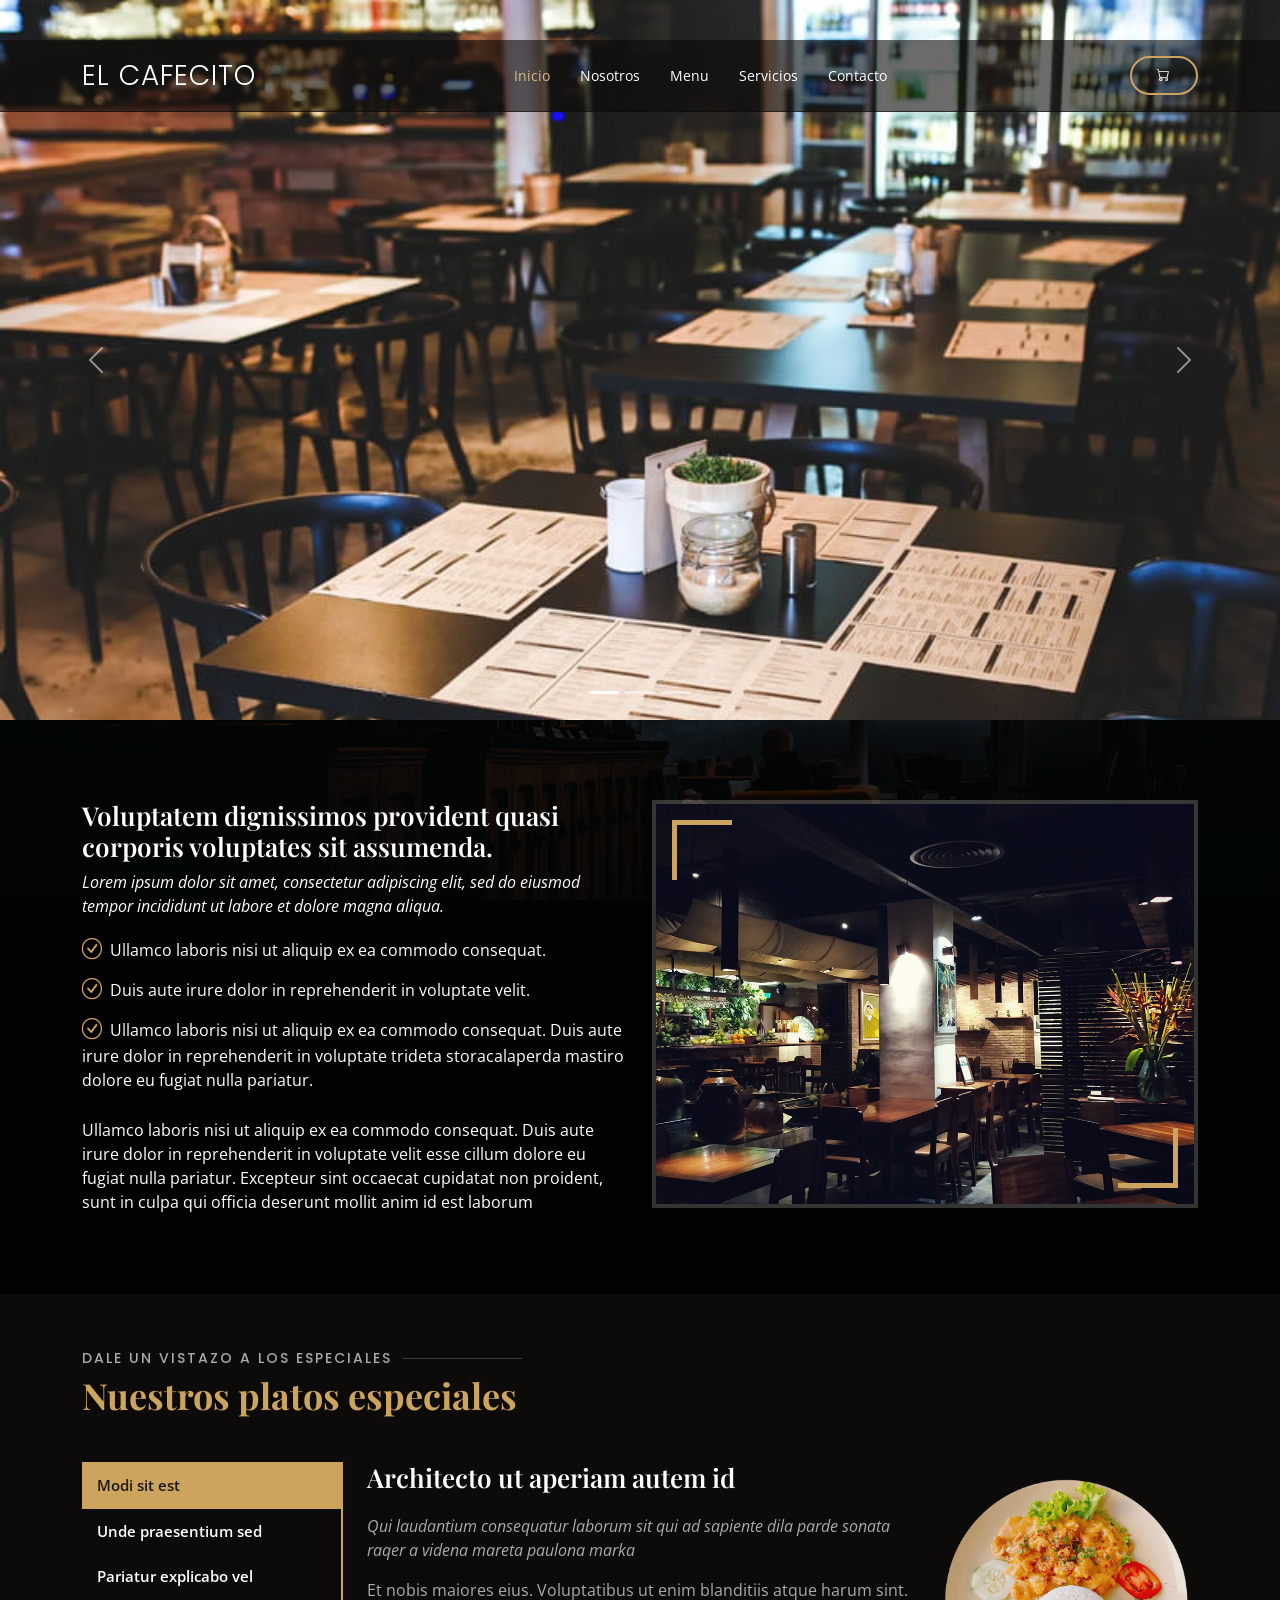
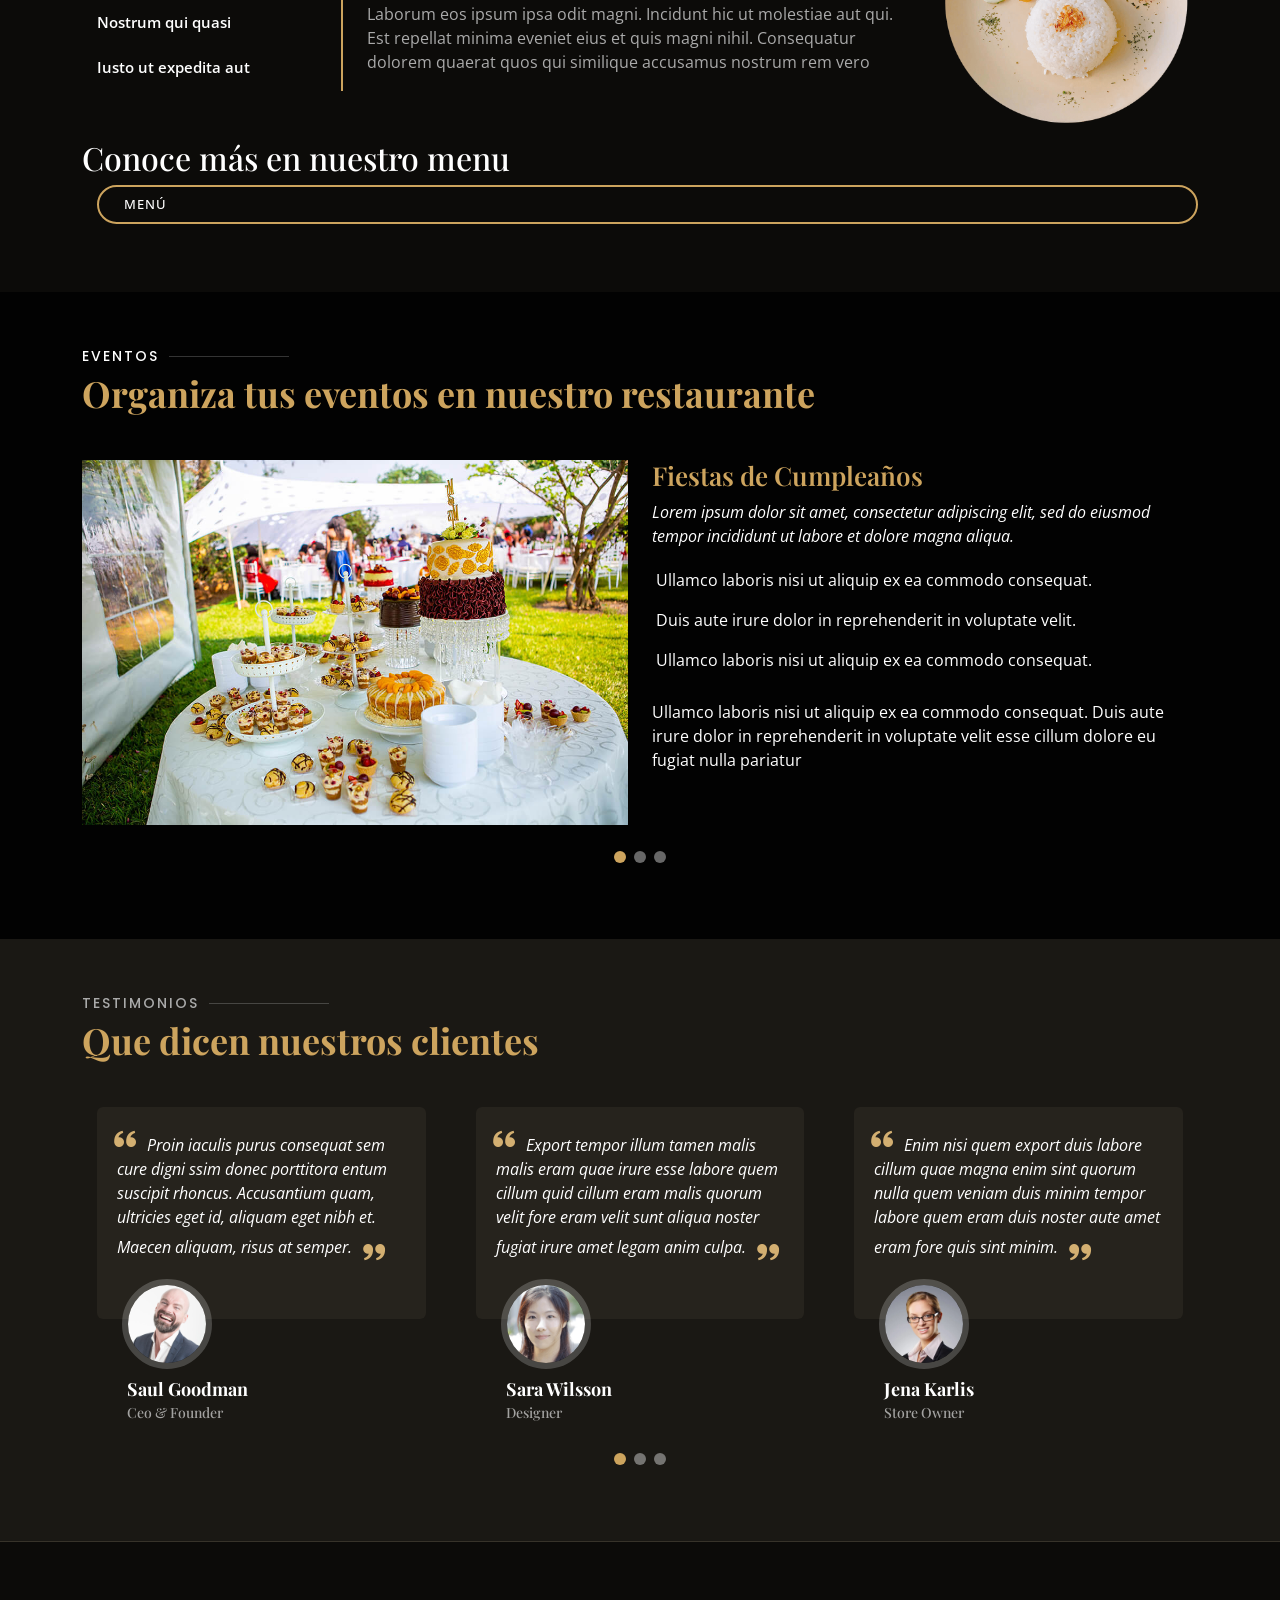
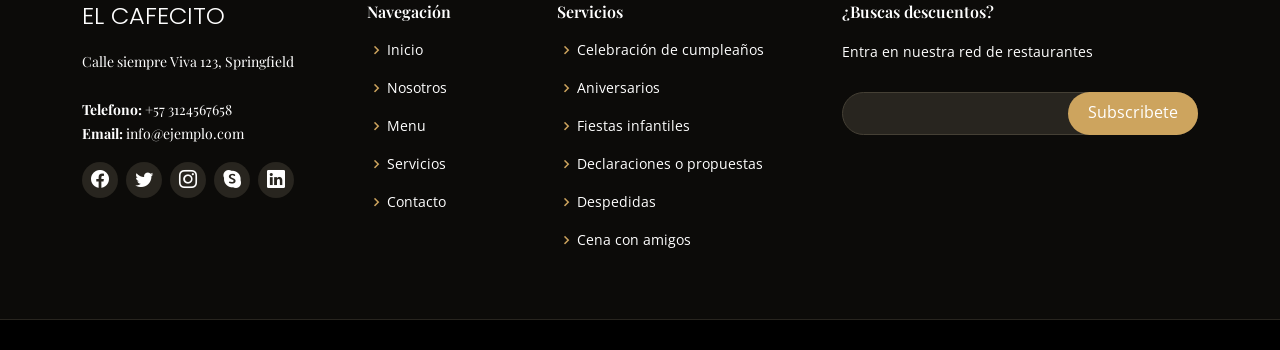
==== commit ff4422b9: "Estilos" ====
--- a/index.html
+++ b/index.html
@@ -2,34 +2,33 @@
 <html lang="en">
 
 <head>
-	<meta charset="utf-8">
-	<meta content="width=device-width, initial-scale=1.0" name="viewport">
-
-	<title>Restaurante Cafe</title>
-	<meta content="" name="description">
-	<meta content="" name="keywords">
-
-	<!-- Favicons -->
-	<link href="img/favicon.png" rel="icon">
-	<link href="img/apple-touch-icon.png" rel="apple-touch-icon">
-
-	<!-- Google Fonts -->
-	<link href="https://fonts.googleapis.com/css?family=Open+Sans:300,300i,400,400i,600,600i,700,700i|Playfair+Display:ital,wght@0,400;0,500;0,600;0,700;1,400;1,500;1,600;1,700|Poppins:300,300i,400,400i,500,500i,600,600i,700,700i"
-	 rel="stylesheet">
-
-	<!-- Vendor CSS Files -->
-	<link href="vendor/animate.css/animate.min.css" rel="stylesheet">
-	<link href="vendor/aos/aos.css" rel="stylesheet">
-	<link href="vendor/bootstrap/css/bootstrap.min.css" rel="stylesheet">
-	<link href="vendor/bootstrap-icons/bootstrap-icons.css" rel="stylesheet">
-	<link href="vendor/boxicons/css/boxicons.min.css" rel="stylesheet">
-	<link href="vendor/glightbox/css/glightbox.min.css" rel="stylesheet">
-	<link href="vendor/swiper/swiper-bundle.min.css" rel="stylesheet">
-
-	<!-- Template Main CSS File -->
-	<link href="css/style.css" rel="stylesheet">
-
-	<!-- =======================================================
+    <meta charset="utf-8">
+    <meta content="width=device-width, initial-scale=1.0" name="viewport">
+
+    <title>Café-Bar</title>
+    <meta content="" name="description">
+    <meta content="" name="keywords">
+
+    <!-- Favicons -->
+    <link href="img/favicon.png" rel="icon">
+    <link href="img/apple-touch-icon.png" rel="apple-touch-icon">
+
+    <!-- Google Fonts -->
+    <link href="https://fonts.googleapis.com/css?family=Open+Sans:300,300i,400,400i,600,600i,700,700i|Playfair+Display:ital,wght@0,400;0,500;0,600;0,700;1,400;1,500;1,600;1,700|Poppins:300,300i,400,400i,500,500i,600,600i,700,700i" rel="stylesheet">
+
+    <!-- Vendor CSS Files -->
+    <link href="vendor/animate.css/animate.min.css" rel="stylesheet">
+    <link href="vendor/aos/aos.css" rel="stylesheet">
+    <link href="vendor/bootstrap/css/bootstrap.min.css" rel="stylesheet">
+    <link href="vendor/bootstrap-icons/bootstrap-icons.css" rel="stylesheet">
+    <link href="vendor/boxicons/css/boxicons.min.css" rel="stylesheet">
+    <link href="vendor/glightbox/css/glightbox.min.css" rel="stylesheet">
+    <link href="vendor/swiper/swiper-bundle.min.css" rel="stylesheet">
+
+    <!-- Template Main CSS File -->
+    <link href="css/style.css" rel="stylesheet">
+
+    <!-- =======================================================
   * Template Name: Restaurantly - v3.3.0
   * Template URL: https://bootstrapmade.com/restaurantly-restaurant-template/
   * Author: BootstrapMade.com
@@ -40,389 +39,396 @@
 <body>
 
 
-	<!-- ======= Header ======= -->
-	<header id="header" class="fixed-top d-flex align-items-cente">
-		<div class="container-fluid container-xl d-flex align-items-center justify-content-lg-between">
-
-			<h1 class="logo me-auto me-lg-0"><a href="index.html">EL CAFECITO</a></h1>
-			<!-- Uncomment below if you prefer to use an image logo -->
-			<!-- <a href="index.html" class="logo me-auto me-lg-0"><img src="assets/img/logo.png" alt="" class="img-fluid"></a>-->
-
-			<nav id="navbar" class="navbar order-last order-lg-0">
-				<ul>
-					<li><a class="nav-link scrollto active" href="#">Inicio</a></li>
-					<li><a class="nav-link scrollto" href="Nosotros.html">Nosotros</a></li>
-					<li><a class="nav-link scrollto" href="Menu.html">Menu</a></li>
-					<li><a class="nav-link scrollto" href="Servicios.html">Servicios</a></li>
-					<li><a class="nav-link scrollto" href="contactenos.html">Contacto</a></li>
-				</ul>
-				<i class="bi bi-list mobile-nav-toggle"></i>
-			</nav><!-- .navbar -->
-					<a href="carrito.html" class="book-a-table-btn scrollto d-none d-lg-flex section-bg2"><i class="bi bi-cart"></i></a>
-		</div>
-  </header><!-- End Header -->
-
-  <!-- Carrusel -->
-    
-    <div id="carouselExampleIndicators" class="carousel slide" data-bs-ride="carousel"
-    data-bs-interval="3000">
-  <div class="carousel-indicators">
-    <button type="button" data-bs-target="#carouselExampleIndicators" data-bs-slide-to="0" class="active" aria-current="true" aria-label="Slide 1"></button>
-    <button type="button" data-bs-target="#carouselExampleIndicators" data-bs-slide-to="1" aria-label="Slide 2"></button>
-    <button type="button" data-bs-target="#carouselExampleIndicators" data-bs-slide-to="2" aria-label="Slide 3"></button>
-  </div>
-  <div class="carousel-inner">
-    <div class="carousel-item active">
-      <img src="img/gallery/gallery-1.jpg" class="d-block w-100" alt="...">
-    </div>
-    <div class="carousel-item">
-      <img src="img/gallery/gallery-2.jpg" class="d-block w-100" alt="...">
-    </div>
-    <div class="carousel-item">
-      <img src="img/gallery/gallery-3.jpg" class="d-block w-100" alt="...">
-    </div>
-  </div>
-  <button class="carousel-control-prev" type="button" data-bs-target="#carouselExampleIndicators" data-bs-slide="prev">
+    <!-- ======= Header ======= -->
+    <header id="header" class="fixed-top d-flex align-items-cente">
+        <div class="container-fluid container-xl d-flex align-items-center justify-content-lg-between">
+
+            <h1 class="logo me-auto me-lg-0"><a href="index.html">EL CAFECITO</a></h1>
+            <!-- Uncomment below if you prefer to use an image logo -->
+            <!-- <a href="index.html" class="logo me-auto me-lg-0"><img src="assets/img/logo.png" alt="" class="img-fluid"></a>-->
+
+            <nav id="navbar" class="navbar order-last order-lg-0">
+                <ul>
+                    <li><a class="nav-link scrollto active" href="#">Inicio</a></li>
+                    <li><a class="nav-link scrollto" href="Nosotros.html">Nosotros</a></li>
+                    <li><a class="nav-link scrollto" href="Menu.html">Menu</a></li>
+                    <li><a class="nav-link scrollto" href="Servicios.html">Servicios</a></li>
+                    <li><a class="nav-link scrollto" href="contactenos.html">Contacto</a></li>
+                </ul>
+                <i class="bi bi-list mobile-nav-toggle"></i>
+            </nav>
+            <!-- .navbar -->
+            <a href="carrito.html" class="book-a-table-btn scrollto d-none d-lg-flex section-bg2"><i class="bi bi-cart"></i></a>
+        </div>
+    </header>
+    <!-- End Header -->
+
+    <!-- Carrusel -->
+
+    <div id="carouselExampleIndicators" class="carousel slide" data-bs-ride="carousel" data-bs-interval="3000">
+        <div class="carousel-indicators">
+            <button type="button" data-bs-target="#carouselExampleIndicators" data-bs-slide-to="0" class="active" aria-current="true" aria-label="Slide 1"></button>
+            <button type="button" data-bs-target="#carouselExampleIndicators" data-bs-slide-to="1" aria-label="Slide 2"></button>
+            <button type="button" data-bs-target="#carouselExampleIndicators" data-bs-slide-to="2" aria-label="Slide 3"></button>
+        </div>
+        <div class="carousel-inner">
+            <div class="carousel-item active">
+                <img src="img/gallery/gallery-1.jpg" class="d-block w-100" alt="...">
+            </div>
+            <div class="carousel-item">
+                <img src="img/gallery/gallery-2.jpg" class="d-block w-100" alt="...">
+            </div>
+            <div class="carousel-item">
+                <img src="img/gallery/gallery-3.jpg" class="d-block w-100" alt="...">
+            </div>
+        </div>
+        <button class="carousel-control-prev" type="button" data-bs-target="#carouselExampleIndicators" data-bs-slide="prev">
     <span class="carousel-control-prev-icon" aria-hidden="true"></span>
     <span class="visually-hidden">Previous</span>
   </button>
-  <button class="carousel-control-next" type="button" data-bs-target="#carouselExampleIndicators" data-bs-slide="next">
+        <button class="carousel-control-next" type="button" data-bs-target="#carouselExampleIndicators" data-bs-slide="next">
     <span class="carousel-control-next-icon" aria-hidden="true"></span>
     <span class="visually-hidden">Next</span>
   </button>
-</div>
-  <!-- End of carousel -->
-
-  <main id="main">
-
-    <!-- ======= About Section ======= -->
-    <section id="about" class="about">
-      <div class="container" data-aos="fade-up">
-
-        <div class="row">
-          <div class="col-lg-6 order-1 order-lg-2" data-aos="zoom-in" data-aos-delay="100">
-            <div class="about-img">
-              <img src="img/about.jpg" alt="">
-            </div>
-          </div>
-          <div class="col-lg-6 pt-4 pt-lg-0 order-2 order-lg-1 content">
-            <h3>Voluptatem dignissimos provident quasi corporis voluptates sit assumenda.</h3>
-            <p class="fst-italic">
-              Lorem ipsum dolor sit amet, consectetur adipiscing elit, sed do eiusmod tempor incididunt ut labore et dolore
-              magna aliqua.
-            </p>
-            <ul>
-              <li><i class="bi bi-check-circle"></i> Ullamco laboris nisi ut aliquip ex ea commodo consequat.</li>
-              <li><i class="bi bi-check-circle"></i> Duis aute irure dolor in reprehenderit in voluptate velit.</li>
-              <li><i class="bi bi-check-circle"></i> Ullamco laboris nisi ut aliquip ex ea commodo consequat. Duis aute irure dolor in reprehenderit in voluptate trideta storacalaperda mastiro dolore eu fugiat nulla pariatur.</li>
-            </ul>
-            <p>
-              Ullamco laboris nisi ut aliquip ex ea commodo consequat. Duis aute irure dolor in reprehenderit in voluptate
-              velit esse cillum dolore eu fugiat nulla pariatur. Excepteur sint occaecat cupidatat non proident, sunt in
-              culpa qui officia deserunt mollit anim id est laborum
-            </p>
-          </div>
-        </div>
-
-      </div>
-    </section><!-- End About Section -->
-
-  
-
-    <!-- ======= Specials Section ======= -->
-    <section id="specials" class="specials">
-      <div class="container" data-aos="fade-up">
-
-        <div class="section-title">
-          <h2>Dale un vistazo a los especiales</h2>
-          <p>Nuestros platos especiales</p>
-        </div>
-
-        <div class="row" data-aos="fade-up" data-aos-delay="100">
-          <div class="col-lg-3">
-            <ul class="nav nav-tabs flex-column">
-              <li class="nav-item">
-                <a class="nav-link active show" data-bs-toggle="tab" href="#tab-1">Modi sit est</a>
-              </li>
-              <li class="nav-item">
-                <a class="nav-link" data-bs-toggle="tab" href="#tab-2">Unde praesentium sed</a>
-              </li>
-              <li class="nav-item">
-                <a class="nav-link" data-bs-toggle="tab" href="#tab-3">Pariatur explicabo vel</a>
-              </li>
-              <li class="nav-item">
-                <a class="nav-link" data-bs-toggle="tab" href="#tab-4">Nostrum qui quasi</a>
-              </li>
-              <li class="nav-item">
-                <a class="nav-link" data-bs-toggle="tab" href="#tab-5">Iusto ut expedita aut</a>
-              </li>
-            </ul>
-          </div>
-          <div class="col-lg-9 mt-4 mt-lg-0">
-            <div class="tab-content">
-              <!--  -->
-              <div class="tab-pane active show" id="tab-1">
+    </div>
+    <!-- End of carousel -->
+
+    <main id="main">
+
+        <!-- ======= About Section ======= -->
+        <section id="about" class="about">
+            <div class="container" data-aos="fade-up">
+
                 <div class="row">
-                  <div class="col-lg-8 details order-2 order-lg-1">
-                    <h3>Architecto ut aperiam autem id</h3>
-                    <p class="fst-italic">Qui laudantium consequatur laborum sit qui ad sapiente dila parde sonata raqer a videna mareta paulona marka</p>
-                    <p>Et nobis maiores eius. Voluptatibus ut enim blanditiis atque harum sint. Laborum eos ipsum ipsa odit magni. Incidunt hic ut molestiae aut qui. Est repellat minima eveniet eius et quis magni nihil. Consequatur dolorem quaerat quos qui similique accusamus nostrum rem vero</p>
-                  </div>
-                  <div class="col-lg-4 text-center order-1 order-lg-2">
-                    <img src="img/specials-1.png" alt="" class="img-fluid">
-                  </div>
-                </div>
-              </div>
-              <!--  -->
-              <div class="tab-pane" id="tab-2">
+                    <div class="col-lg-6 order-1 order-lg-2" data-aos="zoom-in" data-aos-delay="100">
+                        <div class="about-img">
+                            <img src="img/about.jpg" alt="">
+                        </div>
+                    </div>
+                    <div class="col-lg-6 pt-4 pt-lg-0 order-2 order-lg-1 content">
+                        <h3>Voluptatem dignissimos provident quasi corporis voluptates sit assumenda.</h3>
+                        <p class="fst-italic">
+                            Lorem ipsum dolor sit amet, consectetur adipiscing elit, sed do eiusmod tempor incididunt ut labore et dolore magna aliqua.
+                        </p>
+                        <ul>
+                            <li><i class="bi bi-check-circle"></i> Ullamco laboris nisi ut aliquip ex ea commodo consequat.</li>
+                            <li><i class="bi bi-check-circle"></i> Duis aute irure dolor in reprehenderit in voluptate velit.</li>
+                            <li><i class="bi bi-check-circle"></i> Ullamco laboris nisi ut aliquip ex ea commodo consequat. Duis aute irure dolor in reprehenderit in voluptate trideta storacalaperda mastiro dolore eu fugiat nulla pariatur.</li>
+                        </ul>
+                        <p>
+                            Ullamco laboris nisi ut aliquip ex ea commodo consequat. Duis aute irure dolor in reprehenderit in voluptate velit esse cillum dolore eu fugiat nulla pariatur. Excepteur sint occaecat cupidatat non proident, sunt in culpa qui officia deserunt mollit anim
+                            id est laborum
+                        </p>
+                    </div>
+                </div>
+
+            </div>
+        </section>
+        <!-- End About Section -->
+
+
+
+        <!-- ======= Specials Section ======= -->
+        <section id="specials" class="specials">
+            <div class="container" data-aos="fade-up">
+
+                <div class="section-title">
+                    <h2>Dale un vistazo a los especiales</h2>
+                    <p>Nuestros platos especiales</p>
+                </div>
+
+                <div class="row" data-aos="fade-up" data-aos-delay="100">
+                    <div class="col-lg-3">
+                        <ul class="nav nav-tabs flex-column">
+                            <li class="nav-item">
+                                <a class="nav-link active show" data-bs-toggle="tab" href="#tab-1">Modi sit est</a>
+                            </li>
+                            <li class="nav-item">
+                                <a class="nav-link" data-bs-toggle="tab" href="#tab-2">Unde praesentium sed</a>
+                            </li>
+                            <li class="nav-item">
+                                <a class="nav-link" data-bs-toggle="tab" href="#tab-3">Pariatur explicabo vel</a>
+                            </li>
+                            <li class="nav-item">
+                                <a class="nav-link" data-bs-toggle="tab" href="#tab-4">Nostrum qui quasi</a>
+                            </li>
+                            <li class="nav-item">
+                                <a class="nav-link" data-bs-toggle="tab" href="#tab-5">Iusto ut expedita aut</a>
+                            </li>
+                        </ul>
+                    </div>
+                    <div class="col-lg-9 mt-4 mt-lg-0">
+                        <div class="tab-content">
+                            <!--  -->
+                            <div class="tab-pane active show" id="tab-1">
+                                <div class="row">
+                                    <div class="col-lg-8 details order-2 order-lg-1">
+                                        <h3>Architecto ut aperiam autem id</h3>
+                                        <p class="fst-italic">Qui laudantium consequatur laborum sit qui ad sapiente dila parde sonata raqer a videna mareta paulona marka</p>
+                                        <p>Et nobis maiores eius. Voluptatibus ut enim blanditiis atque harum sint. Laborum eos ipsum ipsa odit magni. Incidunt hic ut molestiae aut qui. Est repellat minima eveniet eius et quis magni nihil. Consequatur dolorem
+                                            quaerat quos qui similique accusamus nostrum rem vero</p>
+                                    </div>
+                                    <div class="col-lg-4 text-center order-1 order-lg-2">
+                                        <img src="img/specials-1.png" alt="" class="img-fluid">
+                                    </div>
+                                </div>
+                            </div>
+                            <!--  -->
+                            <div class="tab-pane" id="tab-2">
+                                <div class="row">
+                                    <div class="col-lg-8 details order-2 order-lg-1">
+                                        <h3>Et blanditiis nemo veritatis excepturi</h3>
+                                        <p class="fst-italic">Qui laudantium consequatur laborum sit qui ad sapiente dila parde sonata raqer a videna mareta paulona marka</p>
+                                        <p>Ea ipsum voluptatem consequatur quis est. Illum error ullam omnis quia et reiciendis sunt sunt est. Non aliquid repellendus itaque accusamus eius et velit ipsa voluptates. Optio nesciunt eaque beatae accusamus lerode
+                                            pakto madirna desera vafle de nideran pal</p>
+                                    </div>
+                                    <div class="col-lg-4 text-center order-1 order-lg-2">
+                                        <img src="img/specials-2.png" alt="" class="img-fluid">
+                                    </div>
+                                </div>
+                            </div>
+                            <!--  -->
+                            <div class="tab-pane" id="tab-3">
+                                <div class="row">
+                                    <div class="col-lg-8 details order-2 order-lg-1">
+                                        <h3>Impedit facilis occaecati odio neque aperiam sit</h3>
+                                        <p class="fst-italic">Eos voluptatibus quo. Odio similique illum id quidem non enim fuga. Qui natus non sunt dicta dolor et. In asperiores velit quaerat perferendis aut</p>
+                                        <p>Iure officiis odit rerum. Harum sequi eum illum corrupti culpa veritatis quisquam. Neque necessitatibus illo rerum eum ut. Commodi ipsam minima molestiae sed laboriosam a iste odio. Earum odit nesciunt fugiat sit
+                                            ullam. Soluta et harum voluptatem optio quae</p>
+                                    </div>
+                                    <div class="col-lg-4 text-center order-1 order-lg-2">
+                                        <img src="img/specials-3.png" alt="" class="img-fluid">
+                                    </div>
+                                </div>
+                            </div>
+                            <!--  -->
+                            <div class="tab-pane" id="tab-4">
+                                <div class="row">
+                                    <div class="col-lg-8 details order-2 order-lg-1">
+                                        <h3>Fuga dolores inventore laboriosam ut est accusamus laboriosam dolore</h3>
+                                        <p class="fst-italic">Totam aperiam accusamus. Repellat consequuntur iure voluptas iure porro quis delectus</p>
+                                        <p>Eaque consequuntur consequuntur libero expedita in voluptas. Nostrum ipsam necessitatibus aliquam fugiat debitis quis velit. Eum ex maxime error in consequatur corporis atque. Eligendi asperiores sed qui veritatis
+                                            aperiam quia a laborum inventore</p>
+                                    </div>
+                                    <div class="col-lg-4 text-center order-1 order-lg-2">
+                                        <img src="img/specials-4.png" alt="" class="img-fluid">
+                                    </div>
+                                </div>
+                            </div>
+                            <!--  -->
+                            <div class="tab-pane" id="tab-5">
+                                <div class="row">
+                                    <div class="col-lg-8 details order-2 order-lg-1">
+                                        <h3>Est eveniet ipsam sindera pad rone matrelat sando reda</h3>
+                                        <p class="fst-italic">Omnis blanditiis saepe eos autem qui sunt debitis porro quia.</p>
+                                        <p>Exercitationem nostrum omnis. Ut reiciendis repudiandae minus. Omnis recusandae ut non quam ut quod eius qui. Ipsum quia odit vero atque qui quibusdam amet. Occaecati sed est sint aut vitae molestiae voluptate vel</p>
+                                    </div>
+                                    <div class="col-lg-4 text-center order-1 order-lg-2">
+                                        <img src="img/specials-5.png" alt="" class="img-fluid">
+                                    </div>
+                                </div>
+                            </div>
+                            <!--  -->
+                        </div>
+                    </div>
+                </div>
+                <!-- Mwnu -->
+                <div class="py-2">
+                    <H2>Conoce más en nuestro menu</H2>
+                    <a href="Menu.html" class="book-a-table-btn d-lg-flex">Menú</a>
+                </div>
+
+            </div>
+        </section>
+        <!-- End Specials Section -->
+
+        <!-- ======= Events Section ======= -->
+        <section id="events" class="events">
+            <div class="container" data-aos="fade-up">
+
+                <div class="section-title">
+                    <h2>Eventos</h2>
+                    <p>Organiza tus eventos en nuestro restaurante</p>
+                </div>
+
+                <div class="events-slider swiper-container" data-aos="fade-up" data-aos-delay="100">
+                    <div class="swiper-wrapper">
+
+                        <div class="swiper-slide">
+                            <div class="row event-item">
+                                <div class="col-lg-6">
+                                    <img src="img/event-birthday.jpg" class="img-fluid" alt="">
+                                </div>
+                                <div class="col-lg-6 pt-4 pt-lg-0 content">
+                                    <h3>Fiestas de Cumpleaños</h3>
+
+                                    <p class="fst-italic">
+                                        Lorem ipsum dolor sit amet, consectetur adipiscing elit, sed do eiusmod tempor incididunt ut labore et dolore magna aliqua.
+                                    </p>
+                                    <ul>
+                                        <li><i class="bi bi-check-circled"></i> Ullamco laboris nisi ut aliquip ex ea commodo consequat.</li>
+                                        <li><i class="bi bi-check-circled"></i> Duis aute irure dolor in reprehenderit in voluptate velit.</li>
+                                        <li><i class="bi bi-check-circled"></i> Ullamco laboris nisi ut aliquip ex ea commodo consequat.</li>
+                                    </ul>
+                                    <p>
+                                        Ullamco laboris nisi ut aliquip ex ea commodo consequat. Duis aute irure dolor in reprehenderit in voluptate velit esse cillum dolore eu fugiat nulla pariatur
+                                    </p>
+                                </div>
+                            </div>
+                        </div>
+                        <!-- End testimonial item -->
+
+                        <div class="swiper-slide">
+                            <div class="row event-item">
+                                <div class="col-lg-6">
+                                    <img src="img/event-private.jpg" class="img-fluid" alt="">
+                                </div>
+                                <div class="col-lg-6 pt-4 pt-lg-0 content">
+                                    <h3>Actividades grupales</h3>
+
+                                    <p class="fst-italic">
+                                        Lorem ipsum dolor sit amet, consectetur adipiscing elit, sed do eiusmod tempor incididunt ut labore et dolore magna aliqua.
+                                    </p>
+                                    <ul>
+                                        <li><i class="bi bi-check-circled"></i> Ullamco laboris nisi ut aliquip ex ea commodo consequat.</li>
+                                        <li><i class="bi bi-check-circled"></i> Duis aute irure dolor in reprehenderit in voluptate velit.</li>
+                                        <li><i class="bi bi-check-circled"></i> Ullamco laboris nisi ut aliquip ex ea commodo consequat.</li>
+                                    </ul>
+                                    <p>
+                                        Ullamco laboris nisi ut aliquip ex ea commodo consequat. Duis aute irure dolor in reprehenderit in voluptate velit esse cillum dolore eu fugiat nulla pariatur
+                                    </p>
+                                </div>
+                            </div>
+                        </div>
+                        <!-- End testimonial item -->
+
+                        <div class="swiper-slide">
+                            <div class="row event-item">
+                                <div class="col-lg-6">
+                                    <img src="img/event-custom.jpg" class="img-fluid" alt="">
+                                </div>
+                                <div class="col-lg-6 pt-4 pt-lg-0 content">
+                                    <h3>Eventos</h3>
+
+                                    <p class="fst-italic">
+                                        Lorem ipsum dolor sit amet, consectetur adipiscing elit, sed do eiusmod tempor incididunt ut labore et dolore magna aliqua.
+                                    </p>
+                                    <ul>
+                                        <li><i class="bi bi-check-circled"></i> Ullamco laboris nisi ut aliquip ex ea commodo consequat.</li>
+                                        <li><i class="bi bi-check-circled"></i> Duis aute irure dolor in reprehenderit in voluptate velit.</li>
+                                        <li><i class="bi bi-check-circled"></i> Ullamco laboris nisi ut aliquip ex ea commodo consequat.</li>
+                                    </ul>
+                                    <p>
+                                        Ullamco laboris nisi ut aliquip ex ea commodo consequat. Duis aute irure dolor in reprehenderit in voluptate velit esse cillum dolore eu fugiat nulla pariatur
+                                    </p>
+                                </div>
+                            </div>
+                        </div>
+                        <!-- End testimonial item -->
+
+                    </div>
+                    <div class="swiper-pagination"></div>
+                </div>
+
+            </div>
+        </section>
+        <!-- End Events Section -->
+
+        <!-- ======= Testimonials Section ======= -->
+        <section id="testimonials" class="testimonials section-bg">
+            <div class="container" data-aos="fade-up">
+
+                <div class="section-title">
+                    <h2>Testimonios</h2>
+                    <p>Que dicen nuestros clientes</p>
+                </div>
+
+                <div class="testimonials-slider swiper-container" data-aos="fade-up" data-aos-delay="100">
+                    <div class="swiper-wrapper">
+
+                        <div class="swiper-slide">
+                            <div class="testimonial-item">
+                                <p>
+                                    <i class="bx bxs-quote-alt-left quote-icon-left"></i> Proin iaculis purus consequat sem cure digni ssim donec porttitora entum suscipit rhoncus. Accusantium quam, ultricies eget id, aliquam eget nibh et. Maecen aliquam,
+                                    risus at semper.
+                                    <i class="bx bxs-quote-alt-right quote-icon-right"></i>
+                                </p>
+                                <img src="img/testimonials/testimonials-1.jpg" class="testimonial-img" alt="">
+                                <h3>Saul Goodman</h3>
+                                <h4>Ceo &amp; Founder</h4>
+                            </div>
+                        </div>
+                        <!-- End testimonial item -->
+
+                        <div class="swiper-slide">
+                            <div class="testimonial-item">
+                                <p>
+                                    <i class="bx bxs-quote-alt-left quote-icon-left"></i> Export tempor illum tamen malis malis eram quae irure esse labore quem cillum quid cillum eram malis quorum velit fore eram velit sunt aliqua noster fugiat irure
+                                    amet legam anim culpa.
+                                    <i class="bx bxs-quote-alt-right quote-icon-right"></i>
+                                </p>
+                                <img src="img/testimonials/testimonials-2.jpg" class="testimonial-img" alt="">
+                                <h3>Sara Wilsson</h3>
+                                <h4>Designer</h4>
+                            </div>
+                        </div>
+                        <!-- End testimonial item -->
+
+                        <div class="swiper-slide">
+                            <div class="testimonial-item">
+                                <p>
+                                    <i class="bx bxs-quote-alt-left quote-icon-left"></i> Enim nisi quem export duis labore cillum quae magna enim sint quorum nulla quem veniam duis minim tempor labore quem eram duis noster aute amet eram fore quis sint
+                                    minim.
+                                    <i class="bx bxs-quote-alt-right quote-icon-right"></i>
+                                </p>
+                                <img src="img/testimonials/testimonials-3.jpg" class="testimonial-img" alt="">
+                                <h3>Jena Karlis</h3>
+                                <h4>Store Owner</h4>
+                            </div>
+                        </div>
+                        <!-- End testimonial item -->
+
+
+                    </div>
+                    <div class="swiper-pagination"></div>
+                </div>
+
+            </div>
+        </section>
+        <!-- End Testimonials Section -->
+
+
+
+
+    </main>
+    <!-- End #main -->
+
+    <!-- ======= Footer ======= -->
+    <footer id="footer">
+        <div class="footer-top">
+            <div class="container">
                 <div class="row">
-                  <div class="col-lg-8 details order-2 order-lg-1">
-                    <h3>Et blanditiis nemo veritatis excepturi</h3>
-                    <p class="fst-italic">Qui laudantium consequatur laborum sit qui ad sapiente dila parde sonata raqer a videna mareta paulona marka</p>
-                    <p>Ea ipsum voluptatem consequatur quis est. Illum error ullam omnis quia et reiciendis sunt sunt est. Non aliquid repellendus itaque accusamus eius et velit ipsa voluptates. Optio nesciunt eaque beatae accusamus lerode pakto madirna desera vafle de nideran pal</p>
-                  </div>
-                  <div class="col-lg-4 text-center order-1 order-lg-2">
-                    <img src="img/specials-2.png" alt="" class="img-fluid">
-                  </div>
-                </div>
-              </div>
-              <!--  -->
-              <div class="tab-pane" id="tab-3">
-                <div class="row">
-                  <div class="col-lg-8 details order-2 order-lg-1">
-                    <h3>Impedit facilis occaecati odio neque aperiam sit</h3>
-                    <p class="fst-italic">Eos voluptatibus quo. Odio similique illum id quidem non enim fuga. Qui natus non sunt dicta dolor et. In asperiores velit quaerat perferendis aut</p>
-                    <p>Iure officiis odit rerum. Harum sequi eum illum corrupti culpa veritatis quisquam. Neque necessitatibus illo rerum eum ut. Commodi ipsam minima molestiae sed laboriosam a iste odio. Earum odit nesciunt fugiat sit ullam. Soluta et harum voluptatem optio quae</p>
-                  </div>
-                  <div class="col-lg-4 text-center order-1 order-lg-2">
-                    <img src="img/specials-3.png" alt="" class="img-fluid">
-                  </div>
-                </div>
-              </div>
-              <!--  -->
-              <div class="tab-pane" id="tab-4">
-                <div class="row">
-                  <div class="col-lg-8 details order-2 order-lg-1">
-                    <h3>Fuga dolores inventore laboriosam ut est accusamus laboriosam dolore</h3>
-                    <p class="fst-italic">Totam aperiam accusamus. Repellat consequuntur iure voluptas iure porro quis delectus</p>
-                    <p>Eaque consequuntur consequuntur libero expedita in voluptas. Nostrum ipsam necessitatibus aliquam fugiat debitis quis velit. Eum ex maxime error in consequatur corporis atque. Eligendi asperiores sed qui veritatis aperiam quia a laborum inventore</p>
-                  </div>
-                  <div class="col-lg-4 text-center order-1 order-lg-2">
-                    <img src="img/specials-4.png" alt="" class="img-fluid">
-                  </div>
-                </div>
-              </div>
-              <!--  -->
-              <div class="tab-pane" id="tab-5">
-                <div class="row">
-                  <div class="col-lg-8 details order-2 order-lg-1">
-                    <h3>Est eveniet ipsam sindera pad rone matrelat sando reda</h3>
-                    <p class="fst-italic">Omnis blanditiis saepe eos autem qui sunt debitis porro quia.</p>
-                    <p>Exercitationem nostrum omnis. Ut reiciendis repudiandae minus. Omnis recusandae ut non quam ut quod eius qui. Ipsum quia odit vero atque qui quibusdam amet. Occaecati sed est sint aut vitae molestiae voluptate vel</p>
-                  </div>
-                  <div class="col-lg-4 text-center order-1 order-lg-2">
-                    <img src="img/specials-5.png" alt="" class="img-fluid">
-                  </div>
-                </div>
-              </div>
-              <!--  -->
-            </div>
-          </div>
-        </div>
-        <!-- Mwnu -->
-        <div class="py-2">
-        <H2>Conoce más en nuestro menu</H2>
-        <a href="Menu.html" class="book-a-table-btn d-lg-flex">Menú</a>
-        </div>
-
-      </div>
-    </section><!-- End Specials Section -->
-
-    <!-- ======= Events Section ======= -->
-    <section id="events" class="events">
-      <div class="container" data-aos="fade-up">
-
-        <div class="section-title">
-          <h2>Eventos</h2>
-          <p>Organiza tus eventos en nuestro restaurante</p>
-        </div>
-
-        <div class="events-slider swiper-container" data-aos="fade-up" data-aos-delay="100">
-          <div class="swiper-wrapper">
-
-            <div class="swiper-slide">
-              <div class="row event-item">
-                <div class="col-lg-6">
-                  <img src="img/event-birthday.jpg" class="img-fluid" alt="">
-                </div>
-                <div class="col-lg-6 pt-4 pt-lg-0 content">
-                  <h3>Fiestas de Cumpleaños</h3>
-                  
-                  <p class="fst-italic">
-                    Lorem ipsum dolor sit amet, consectetur adipiscing elit, sed do eiusmod tempor incididunt ut labore et dolore
-                    magna aliqua.
-                  </p>
-                  <ul>
-                    <li><i class="bi bi-check-circled"></i> Ullamco laboris nisi ut aliquip ex ea commodo consequat.</li>
-                    <li><i class="bi bi-check-circled"></i> Duis aute irure dolor in reprehenderit in voluptate velit.</li>
-                    <li><i class="bi bi-check-circled"></i> Ullamco laboris nisi ut aliquip ex ea commodo consequat.</li>
-                  </ul>
-                  <p>
-                    Ullamco laboris nisi ut aliquip ex ea commodo consequat. Duis aute irure dolor in reprehenderit in voluptate
-                    velit esse cillum dolore eu fugiat nulla pariatur
-                  </p>
-                </div>
-              </div>
-            </div><!-- End testimonial item -->
-
-            <div class="swiper-slide">
-              <div class="row event-item">
-                <div class="col-lg-6">
-                  <img src="img/event-private.jpg" class="img-fluid" alt="">
-                </div>
-                <div class="col-lg-6 pt-4 pt-lg-0 content">
-                  <h3>Actividades grupales</h3>
-                  
-                  <p class="fst-italic">
-                    Lorem ipsum dolor sit amet, consectetur adipiscing elit, sed do eiusmod tempor incididunt ut labore et dolore
-                    magna aliqua.
-                  </p>
-                  <ul>
-                    <li><i class="bi bi-check-circled"></i> Ullamco laboris nisi ut aliquip ex ea commodo consequat.</li>
-                    <li><i class="bi bi-check-circled"></i> Duis aute irure dolor in reprehenderit in voluptate velit.</li>
-                    <li><i class="bi bi-check-circled"></i> Ullamco laboris nisi ut aliquip ex ea commodo consequat.</li>
-                  </ul>
-                  <p>
-                    Ullamco laboris nisi ut aliquip ex ea commodo consequat. Duis aute irure dolor in reprehenderit in voluptate
-                    velit esse cillum dolore eu fugiat nulla pariatur
-                  </p>
-                </div>
-              </div>
-            </div><!-- End testimonial item -->
-
-            <div class="swiper-slide">
-              <div class="row event-item">
-                <div class="col-lg-6">
-                  <img src="img/event-custom.jpg" class="img-fluid" alt="">
-                </div>
-                <div class="col-lg-6 pt-4 pt-lg-0 content">
-                  <h3>Eventos</h3>
-                  
-                  <p class="fst-italic">
-                    Lorem ipsum dolor sit amet, consectetur adipiscing elit, sed do eiusmod tempor incididunt ut labore et dolore
-                    magna aliqua.
-                  </p>
-                  <ul>
-                    <li><i class="bi bi-check-circled"></i> Ullamco laboris nisi ut aliquip ex ea commodo consequat.</li>
-                    <li><i class="bi bi-check-circled"></i> Duis aute irure dolor in reprehenderit in voluptate velit.</li>
-                    <li><i class="bi bi-check-circled"></i> Ullamco laboris nisi ut aliquip ex ea commodo consequat.</li>
-                  </ul>
-                  <p>
-                    Ullamco laboris nisi ut aliquip ex ea commodo consequat. Duis aute irure dolor in reprehenderit in voluptate
-                    velit esse cillum dolore eu fugiat nulla pariatur
-                  </p>
-                </div>
-              </div>
-            </div><!-- End testimonial item -->
-
-          </div>
-          <div class="swiper-pagination"></div>
-        </div>
-
-      </div>
-    </section><!-- End Events Section -->
-
-    <!-- ======= Testimonials Section ======= -->
-    <section id="testimonials" class="testimonials section-bg">
-      <div class="container" data-aos="fade-up">
-
-        <div class="section-title">
-          <h2>Testimonios</h2>
-          <p>Que dicen nuestros clientes</p>
-        </div>
-
-        <div class="testimonials-slider swiper-container" data-aos="fade-up" data-aos-delay="100">
-          <div class="swiper-wrapper">
-
-            <div class="swiper-slide">
-              <div class="testimonial-item">
-                <p>
-                  <i class="bx bxs-quote-alt-left quote-icon-left"></i>
-                  Proin iaculis purus consequat sem cure digni ssim donec porttitora entum suscipit rhoncus. Accusantium quam, ultricies eget id, aliquam eget nibh et. Maecen aliquam, risus at semper.
-                  <i class="bx bxs-quote-alt-right quote-icon-right"></i>
-                </p>
-                <img src="img/testimonials/testimonials-1.jpg" class="testimonial-img" alt="">
-                <h3>Saul Goodman</h3>
-                <h4>Ceo &amp; Founder</h4>
-              </div>
-            </div><!-- End testimonial item -->
-
-            <div class="swiper-slide">
-              <div class="testimonial-item">
-                <p>
-                  <i class="bx bxs-quote-alt-left quote-icon-left"></i>
-                  Export tempor illum tamen malis malis eram quae irure esse labore quem cillum quid cillum eram malis quorum velit fore eram velit sunt aliqua noster fugiat irure amet legam anim culpa.
-                  <i class="bx bxs-quote-alt-right quote-icon-right"></i>
-                </p>
-                <img src="img/testimonials/testimonials-2.jpg" class="testimonial-img" alt="">
-                <h3>Sara Wilsson</h3>
-                <h4>Designer</h4>
-              </div>
-            </div><!-- End testimonial item -->
-
-            <div class="swiper-slide">
-              <div class="testimonial-item">
-                <p>
-                  <i class="bx bxs-quote-alt-left quote-icon-left"></i>
-                  Enim nisi quem export duis labore cillum quae magna enim sint quorum nulla quem veniam duis minim tempor labore quem eram duis noster aute amet eram fore quis sint minim.
-                  <i class="bx bxs-quote-alt-right quote-icon-right"></i>
-                </p>
-                <img src="img/testimonials/testimonials-3.jpg" class="testimonial-img" alt="">
-                <h3>Jena Karlis</h3>
-                <h4>Store Owner</h4>
-              </div>
-            </div><!-- End testimonial item -->
-
-
-          </div>
-          <div class="swiper-pagination"></div>
-        </div>
-
-      </div>
-    </section>
-    <!-- End Testimonials Section -->
-
-
-    
-
-  </main><!-- End #main -->
-
-  <!-- ======= Footer ======= -->
-  <footer id="footer">
-    <div class="footer-top">
-      <div class="container">
-        <div class="row">
-
-          <div class="col-lg-3 col-md-6">
-            <div class="footer-info">
-              <h3>EL CAFECITO</h3>
-              <p>
-                Calle siempre Viva 123, Springfield<br><br>
-                <strong>Telefono:</strong> +57 3124567658<br>
-                <strong>Email:</strong> info@ejemplo.com<br>
-              </p>
-                <div class="social-links mt-3">
+
+                    <div class="col-lg-3 col-md-6">
+                        <div class="footer-info">
+                            <h3>EL CAFECITO</h3>
+                            <p>
+                                Calle siempre Viva 123, Springfield<br><br>
+                                <strong>Telefono:</strong> +57 3124567658<br>
+                                <strong>Email:</strong> info@ejemplo.com<br>
+                            </p>
+                            <div class="social-links mt-3">
                                 <a href="#" class="twitter"><i class="bi bi-facebook"></i></i></a>
                                 <a href="#" class="facebook"><i class="bi bi-twitter"></i></i></a>
                                 <a href="#" class="instagram"><i class="bi bi-instagram"></i></i></a>
                                 <a href="#" class="google-plus"><i class="bi bi-skype"></i></i></a>
                                 <a href="#" class="linkedin"><i class="bi bi-linkedin"></i></i></a>
                             </div>
-            </div>
-          </div>
-
-          <div class="col-lg-2 col-md-6 footer-links">
-            <h4>Navegación</h4>
+                        </div>
+                    </div>
+
+                    <div class="col-lg-2 col-md-6 footer-links">
+                        <h4>Navegación</h4>
                         <ul>
                             <li><i class="bx bx-chevron-right"></i> <a href="index.html">Inicio</a></li>
                             <li><i class="bx bx-chevron-right"></i> <a href="Nosotros.html">Nosotros</a></li>
@@ -430,50 +436,51 @@
                             <li><i class="bx bx-chevron-right"></i> <a href="Servicios.html">Servicios</a></li>
                             <li><i class="bx bx-chevron-right"></i> <a href="contactenos.html">Contacto</a></li>
                         </ul>
-          </div>
-
-          <div class="col-lg-3 col-md-6 footer-links">
-            <h4>Servicios</h4>
-            <ul>
-              <li><i class="bx bx-chevron-right"></i> <a href="Servicios.html#cumple">Celebración de cumpleaños</a></li>
-              <li><i class="bx bx-chevron-right"></i> <a href="Servicios.html#aniversario">Aniversarios</a></li>
-              <li><i class="bx bx-chevron-right"></i> <a href="Servicios.html#infantil">Fiestas infantiles</a></li>
-              <li><i class="bx bx-chevron-right"></i> <a href="Servicios.html#propuestas">Declaraciones o propuestas</a></li>
-              <li><i class="bx bx-chevron-right"></i> <a href="Servicios.html#despedidas">Despedidas</a></li>
-              <li><i class="bx bx-chevron-right"></i> <a href="Servicios.html#cena">Cena con amigos</a></li>
-            </ul>
-          </div>
-
-          <div class="col-lg-4 col-md-6 footer-newsletter">
-            <h4>¿Buscas descuentos?</h4>
-            <p>Entra en nuestra red de restaurantes</p>
-            <form action="" method="post">
-              <input type="email" name="email"><input type="submit" value="Subscribete">
-            </form>
-
-          </div>
-
+                    </div>
+
+                    <div class="col-lg-3 col-md-6 footer-links">
+                        <h4>Servicios</h4>
+                        <ul>
+                            <li><i class="bx bx-chevron-right"></i> <a href="Servicios.html#cumple">Celebración de cumpleaños</a></li>
+                            <li><i class="bx bx-chevron-right"></i> <a href="Servicios.html#aniversario">Aniversarios</a></li>
+                            <li><i class="bx bx-chevron-right"></i> <a href="Servicios.html#infantil">Fiestas infantiles</a></li>
+                            <li><i class="bx bx-chevron-right"></i> <a href="Servicios.html#propuestas">Declaraciones o propuestas</a></li>
+                            <li><i class="bx bx-chevron-right"></i> <a href="Servicios.html#despedidas">Despedidas</a></li>
+                            <li><i class="bx bx-chevron-right"></i> <a href="Servicios.html#cena">Cena con amigos</a></li>
+                        </ul>
+                    </div>
+
+                    <div class="col-lg-4 col-md-6 footer-newsletter">
+                        <h4>¿Buscas descuentos?</h4>
+                        <p>Entra en nuestra red de restaurantes</p>
+                        <form action="" method="post">
+                            <input type="email" name="email"><input type="submit" value="Subscribete">
+                        </form>
+
+                    </div>
+
+                </div>
+            </div>
         </div>
-      </div>
-    </div>
-
-  
-  </footer><!-- End Footer -->
-
-  <div id="preloader"></div>
-  <a href="#" class="back-to-top d-flex align-items-center justify-content-center"><i class="bi bi-arrow-up-short"></i></a>
-
-  <!-- Vendor JS Files -->
- 
-  <script src="vendor/bootstrap/js/bootstrap.bundle.min.js"></script>
-   <script src="vendor/aos/aos.js"></script>
-  <script src="vendor/glightbox/js/glightbox.min.js"></script>
-  <script src="vendor/isotope-layout/isotope.pkgd.min.js"></script>
-  <script src="vendor/php-email-form/validate.js"></script>
-  <script src="vendor/swiper/swiper-bundle.min.js"></script>
-
-  <!-- Template Main JS File -->
-  <script src="js/main.js"></script>
+
+
+    </footer>
+    <!-- End Footer -->
+
+    <div id="preloader"></div>
+    <a href="#" class="back-to-top d-flex align-items-center justify-content-center"><i class="bi bi-arrow-up-short"></i></a>
+
+    <!-- Vendor JS Files -->
+
+    <script src="vendor/bootstrap/js/bootstrap.bundle.min.js"></script>
+    <script src="vendor/aos/aos.js"></script>
+    <script src="vendor/glightbox/js/glightbox.min.js"></script>
+    <script src="vendor/isotope-layout/isotope.pkgd.min.js"></script>
+    <script src="vendor/php-email-form/validate.js"></script>
+    <script src="vendor/swiper/swiper-bundle.min.js"></script>
+
+    <!-- Template Main JS File -->
+    <script src="js/main.js"></script>
 
 </body>
 
--- a/css/style.css
+++ b/css/style.css
@@ -1,208 +1,222 @@
-/**
-* Template Name: Restaurantly - v3.3.0
-* Template URL: https://bootstrapmade.com/restaurantly-restaurant-template/
-* Author: BootstrapMade.com
-* License: https://bootstrapmade.com/license/
-*/
-
-/*--------------------------------------------------------------
-# General
---------------------------------------------------------------*/
+/**
+* Template Name: Restaurantly - v3.3.0
+* Template URL: https://bootstrapmade.com/restaurantly-restaurant-template/
+* Author: BootstrapMade.com
+* License: https://bootstrapmade.com/license/
+*/
+
+
+/*--------------------------------------------------------------
+# General
+--------------------------------------------------------------*/
+
 body {
-  font-family: "Open Sans", sans-serif;
-  background: #0c0b09;
-  color: #fff;
+    font-family: "Open Sans", sans-serif;
+    background: #0c0b09;
+    color: #fff;
 }
 
 a {
-  color: #cda45e;
-  text-decoration: none;
+    color: #cda45e;
+    text-decoration: none;
 }
 
 a:hover {
-  color: #d9ba85;
-  text-decoration: none;
-}
-
-h1, h2, h3, h4, h5, h6 {
-  font-family: "Playfair Display", serif;
+    color: #d9ba85;
+    text-decoration: none;
+}
+
+h1,
+h2,
+h3,
+h4,
+h5,
+h6 {
+    font-family: "Playfair Display", serif;
 }
 
 .events-carousel
-
-/*--------------------------------------------------------------
-# Preloader
---------------------------------------------------------------*/
+/*--------------------------------------------------------------
+# Preloader
+--------------------------------------------------------------*/
+
 #preloader {
-  position: fixed;
-  top: 0;
-  left: 0;
-  right: 0;
-  bottom: 0;
-  z-index: 9999;
-  overflow: hidden;
-  background: #1a1814;
+    position: fixed;
+    top: 0;
+    left: 0;
+    right: 0;
+    bottom: 0;
+    z-index: 9999;
+    overflow: hidden;
+    background: #1a1814;
 }
 
 #preloader:before {
-  content: "";
-  position: fixed;
-  top: calc(50% - 30px);
-  left: calc(50% - 30px);
-  border: 6px solid #1a1814;
-  border-top-color: #cda45e;
-  border-bottom-color: #cda45e;
-  border-radius: 50%;
-  width: 60px;
-  height: 60px;
-  -webkit-animation: animate-preloader 1s linear infinite;
-  animation: animate-preloader 1s linear infinite;
+    content: "";
+    position: fixed;
+    top: calc(50% - 30px);
+    left: calc(50% - 30px);
+    border: 6px solid #1a1814;
+    border-top-color: #cda45e;
+    border-bottom-color: #cda45e;
+    border-radius: 50%;
+    width: 60px;
+    height: 60px;
+    -webkit-animation: animate-preloader 1s linear infinite;
+    animation: animate-preloader 1s linear infinite;
 }
 
 @-webkit-keyframes animate-preloader {
-  0% {
-    transform: rotate(0deg);
-  }
-  100% {
-    transform: rotate(360deg);
-  }
+    0% {
+        transform: rotate(0deg);
+    }
+    100% {
+        transform: rotate(360deg);
+    }
 }
 
 @keyframes animate-preloader {
-  0% {
-    transform: rotate(0deg);
-  }
-  100% {
-    transform: rotate(360deg);
-  }
-}
-
-/*--------------------------------------------------------------
-# Back to top button
---------------------------------------------------------------*/
+    0% {
+        transform: rotate(0deg);
+    }
+    100% {
+        transform: rotate(360deg);
+    }
+}
+
+
+/*--------------------------------------------------------------
+# Back to top button
+--------------------------------------------------------------*/
+
 .back-to-top {
-  position: fixed;
-  visibility: hidden;
-  opacity: 0;
-  right: 15px;
-  bottom: 15px;
-  z-index: 996;
-  width: 44px;
-  height: 44px;
-  border-radius: 50px;
-  transition: all 0.4s;
-  border: 2px solid #cda45e;
+    position: fixed;
+    visibility: hidden;
+    opacity: 0;
+    right: 15px;
+    bottom: 15px;
+    z-index: 996;
+    width: 44px;
+    height: 44px;
+    border-radius: 50px;
+    transition: all 0.4s;
+    border: 2px solid #cda45e;
 }
 
 .back-to-top i {
-  font-size: 28px;
-  color: #cda45e;
-  line-height: 0;
+    font-size: 28px;
+    color: #cda45e;
+    line-height: 0;
 }
 
 .back-to-top:hover {
-  background: #cda45e;
-  color: #1a1814;
+    background: #cda45e;
+    color: #1a1814;
 }
 
 .back-to-top:hover i {
-  color: #444444;
+    color: #444444;
 }
 
 .back-to-top.active {
-  visibility: visible;
-  opacity: 1;
-}
-
-/*--------------------------------------------------------------
-# Disable aos animation delay on mobile devices
---------------------------------------------------------------*/
+    visibility: visible;
+    opacity: 1;
+}
+
+
+/*--------------------------------------------------------------
+# Disable aos animation delay on mobile devices
+--------------------------------------------------------------*/
+
 @media screen and (max-width: 768px) {
-  [data-aos-delay] {
-    transition-delay: 0 !important;
-  }
-}
-
-.carousel-inner{
-
-  max-height: 45rem;
-}
-
-/*--------------------------------------------------------------
-# Top Bar
---------------------------------------------------------------*/
+    [data-aos-delay] {
+        transition-delay: 0 !important;
+    }
+}
+
+.carousel-inner {
+    max-height: 45rem;
+}
+
+
+/*--------------------------------------------------------------
+# Top Bar
+--------------------------------------------------------------*/
+
 #topbar {
-  height: 40px;
-  font-size: 14px;
-  transition: all 0.5s;
-  z-index: 996;
+    height: 40px;
+    font-size: 14px;
+    transition: all 0.5s;
+    z-index: 996;
 }
 
 #topbar.topbar-scrolled {
-  top: -40px;
+    top: -40px;
 }
 
 #topbar .contact-info i {
-  font-style: normal;
-  color: #d9ba85;
+    font-style: normal;
+    color: #d9ba85;
 }
 
 #topbar .contact-info i span {
-  padding-left: 5px;
-  color: #fff;
+    padding-left: 5px;
+    color: #fff;
 }
 
 #topbar .languages ul {
-  display: flex;
-  flex-wrap: wrap;
-  list-style: none;
-  padding: 0;
-  margin: 0;
-  color: #cda45e;
+    display: flex;
+    flex-wrap: wrap;
+    list-style: none;
+    padding: 0;
+    margin: 0;
+    color: #cda45e;
 }
 
 #topbar .languages ul a {
-  color: white;
-}
-
-#topbar .languages ul li + li {
-  padding-left: 10px;
-}
-
-#topbar .languages ul li + li::before {
-  display: inline-block;
-  padding-right: 10px;
-  color: rgba(255, 255, 255, 0.5);
-  content: "/";
-}
-
-/*--------------------------------------------------------------
-# Header
---------------------------------------------------------------*/
+    color: white;
+}
+
+#topbar .languages ul li+li {
+    padding-left: 10px;
+}
+
+#topbar .languages ul li+li::before {
+    display: inline-block;
+    padding-right: 10px;
+    color: rgba(255, 255, 255, 0.5);
+    content: "/";
+}
+
+
+/*--------------------------------------------------------------
+# Header
+--------------------------------------------------------------*/
+
 #header {
-  background: rgba(12, 11, 9, 0.6);
-  border-bottom: 1px solid rgba(12, 11, 9, 0.6);
-  transition: all 0.5s;
-  z-index: 997;
-  padding: 15px 0;
-  top: 40px;
+    background: rgba(12, 11, 9, 0.6);
+    border-bottom: 1px solid rgba(12, 11, 9, 0.6);
+    transition: all 0.5s;
+    z-index: 997;
+    padding: 15px 0;
+    top: 40px;
 }
 
 #header.header-scrolled {
-  top: 0;
-  background: rgba(0, 0, 0, 0.85);
-  border-bottom: 1px solid #37332a;
+    top: 0;
+    background: rgba(0, 0, 0, 0.85);
+    border-bottom: 1px solid #37332a;
 }
 
 #header .logo {
-  font-size: 28px;
-  margin: 0;
-  padding: 0;
-  line-height: 1;
-  font-weight: 300;
-  letter-spacing: 1px;
-  text-transform: uppercase;
-  font-family: "Poppins", sans-serif;
+    font-size: 28px;
+    margin: 0;
+    padding: 0;
+    line-height: 1;
+    font-weight: 300;
+    letter-spacing: 1px;
+    text-transform: uppercase;
+    font-family: "Poppins", sans-serif;
 }
 
 #header .logo a {
@@ -211,1529 +225,1384 @@
 }
 
 #header .logo img {
-  max-height: 40px;
-}
-
-/*--------------------------------------------------------------
-# Book a table button Menu
---------------------------------------------------------------*/
+    max-height: 40px;
+}
+
+
+/*--------------------------------------------------------------
+# Book a table button Menu
+--------------------------------------------------------------*/
+
 .book-a-table-btn {
-  margin: 0 0 0 15px;
-  border: 2px solid #cda45e;
-  color: #fff;
-  border-radius: 50px;
-  padding: 8px 25px;
-  text-transform: uppercase;
-  font-size: 13px;
-  font-weight: 500;
-  letter-spacing: 1px;
-  transition: 0.3s;
+    margin: 0 0 0 15px;
+    border: 2px solid #cda45e;
+    color: #fff;
+    border-radius: 50px;
+    padding: 8px 25px;
+    text-transform: uppercase;
+    font-size: 13px;
+    font-weight: 500;
+    letter-spacing: 1px;
+    transition: 0.3s;
 }
 
 .book-a-table-btn:hover {
-  background: #cda45e;
-  color: #fff;
+    background: #cda45e;
+    color: #fff;
 }
 
 @media (max-width: 992px) {
-  .book-a-table-btn {
-    margin: 0 15px 0 0;
-    padding: 8px 20px;
-    display: flex!important;
-  }
-}
-
-/*--------------------------------------------------------------
-# Navigation Menu
---------------------------------------------------------------*/
-/**
-* Desktop Navigation 
+    .book-a-table-btn {
+        margin: 0 15px 0 0;
+        padding: 8px 20px;
+        display: flex!important;
+    }
+}
+
+
+/*--------------------------------------------------------------
+# Navigation Menu
+--------------------------------------------------------------*/
+
+
+/**
+* Desktop Navigation 
 */
+
 .navbar {
-  padding: 0;
+    padding: 0;
 }
 
 .navbar ul {
-  margin: 0;
-  padding: 0;
-  display: flex;
-  list-style: none;
-  align-items: center;
+    margin: 0;
+    padding: 0;
+    display: flex;
+    list-style: none;
+    align-items: center;
 }
 
 .navbar li {
-  position: relative;
-}
-
-.navbar a, .navbar a:focus {
-  display: flex;
-  align-items: center;
-  justify-content: space-between;
-  padding: 10px 0 10px 30px;
-  color: #fff;
-  white-space: nowrap;
-  transition: 0.3s;
-  font-size: 14px;
-}
-
-.navbar a i, .navbar a:focus i {
-  font-size: 12px;
-  line-height: 0;
-  margin-left: 5px;
-}
-
-.navbar a:hover, .navbar .active, .navbar .active:focus, .navbar li:hover > a {
-  color: #d9ba85;
+    position: relative;
+}
+
+.navbar a,
+.navbar a:focus {
+    display: flex;
+    align-items: center;
+    justify-content: space-between;
+    padding: 10px 0 10px 30px;
+    color: #fff;
+    white-space: nowrap;
+    transition: 0.3s;
+    font-size: 14px;
+}
+
+.navbar a i,
+.navbar a:focus i {
+    font-size: 12px;
+    line-height: 0;
+    margin-left: 5px;
+}
+
+.navbar a:hover,
+.navbar .active,
+.navbar .active:focus,
+.navbar li:hover>a {
+    color: #d9ba85;
 }
 
 .navbar .dropdown ul {
-  display: block;
-  position: absolute;
-  left: 14px;
-  top: calc(100% + 30px);
-  margin: 0;
-  padding: 10px 0;
-  z-index: 99;
-  opacity: 0;
-  visibility: hidden;
-  background: #fff;
-  box-shadow: 0px 0px 30px rgba(127, 137, 161, 0.25);
-  transition: 0.3s;
-  border-radius: 4px;
+    display: block;
+    position: absolute;
+    left: 14px;
+    top: calc(100% + 30px);
+    margin: 0;
+    padding: 10px 0;
+    z-index: 99;
+    opacity: 0;
+    visibility: hidden;
+    background: #fff;
+    box-shadow: 0px 0px 30px rgba(127, 137, 161, 0.25);
+    transition: 0.3s;
+    border-radius: 4px;
 }
 
 .navbar .dropdown ul li {
-  min-width: 200px;
+    min-width: 200px;
 }
 
 .navbar .dropdown ul a {
-  padding: 10px 20px;
-  color: #444444;
+    padding: 10px 20px;
+    color: #444444;
 }
 
 .navbar .dropdown ul a i {
-  font-size: 12px;
-}
-
-.navbar .dropdown ul a:hover, .navbar .dropdown ul .active:hover, .navbar .dropdown ul li:hover > a {
-  color: #cda45e;
-}
-
-.navbar .dropdown:hover > ul {
-  opacity: 1;
-  top: 100%;
-  visibility: visible;
+    font-size: 12px;
+}
+
+.navbar .dropdown ul a:hover,
+.navbar .dropdown ul .active:hover,
+.navbar .dropdown ul li:hover>a {
+    color: #cda45e;
+}
+
+.navbar .dropdown:hover>ul {
+    opacity: 1;
+    top: 100%;
+    visibility: visible;
 }
 
 .navbar .dropdown .dropdown ul {
-  top: 0;
-  left: calc(100% - 30px);
-  visibility: hidden;
-}
-
-.navbar .dropdown .dropdown:hover > ul {
-  opacity: 1;
-  top: 0;
-  left: 100%;
-  visibility: visible;
+    top: 0;
+    left: calc(100% - 30px);
+    visibility: hidden;
+}
+
+.navbar .dropdown .dropdown:hover>ul {
+    opacity: 1;
+    top: 0;
+    left: 100%;
+    visibility: visible;
 }
 
 @media (max-width: 1366px) {
-  .navbar .dropdown .dropdown ul {
-    left: -90%;
-  }
-  .navbar .dropdown .dropdown:hover > ul {
-    left: -100%;
-  }
-}
-
-/**
-* Mobile Navigation 
+    .navbar .dropdown .dropdown ul {
+        left: -90%;
+    }
+    .navbar .dropdown .dropdown:hover>ul {
+        left: -100%;
+    }
+}
+
+
+/**
+* Mobile Navigation 
 */
+
 .mobile-nav-toggle {
-  color: #fff;
-  font-size: 28px;
-  cursor: pointer;
-  display: none;
-  line-height: 0;
-  transition: 0.5s;
+    color: #fff;
+    font-size: 28px;
+    cursor: pointer;
+    display: none;
+    line-height: 0;
+    transition: 0.5s;
 }
 
 @media (max-width: 991px) {
-  .mobile-nav-toggle {
+    .mobile-nav-toggle {
+        display: block;
+    }
+    .navbar ul {
+        display: none;
+    }
+}
+
+.navbar-mobile {
+    position: fixed;
+    overflow: hidden;
+    top: 0;
+    right: 0;
+    left: 0;
+    bottom: 0;
+    background: rgba(0, 0, 0, 0.9);
+    transition: 0.3s;
+    z-index: 999;
+}
+
+.navbar-mobile .mobile-nav-toggle {
+    position: absolute;
+    top: 15px;
+    right: 15px;
+}
+
+.navbar-mobile ul {
     display: block;
-  }
-  .navbar ul {
+    position: absolute;
+    top: 55px;
+    right: 15px;
+    bottom: 15px;
+    left: 15px;
+    padding: 10px 0;
+    border-radius: 6px;
+    background-color: #fff;
+    overflow-y: auto;
+    transition: 0.3s;
+}
+
+.navbar-mobile a {
+    padding: 10px 20px;
+    font-size: 15px;
+    color: #1a1814;
+}
+
+.navbar-mobile a:hover,
+.navbar-mobile .active,
+.navbar-mobile li:hover>a {
+    color: #cda45e;
+}
+
+.navbar-mobile .getstarted {
+    margin: 15px;
+}
+
+.navbar-mobile .dropdown ul {
+    position: static;
     display: none;
-  }
-}
-
-.navbar-mobile {
-  position: fixed;
-  overflow: hidden;
-  top: 0;
-  right: 0;
-  left: 0;
-  bottom: 0;
-  background: rgba(0, 0, 0, 0.9);
-  transition: 0.3s;
-  z-index: 999;
-}
-
-.navbar-mobile .mobile-nav-toggle {
-  position: absolute;
-  top: 15px;
-  right: 15px;
-}
-
-.navbar-mobile ul {
-  display: block;
-  position: absolute;
-  top: 55px;
-  right: 15px;
-  bottom: 15px;
-  left: 15px;
-  padding: 10px 0;
-  border-radius: 6px;
-  background-color: #fff;
-  overflow-y: auto;
-  transition: 0.3s;
-}
-
-.navbar-mobile a {
-  padding: 10px 20px;
-  font-size: 15px;
-  color: #1a1814;
-}
-
-.navbar-mobile a:hover, .navbar-mobile .active, .navbar-mobile li:hover > a {
-  color: #cda45e;
-}
-
-.navbar-mobile .getstarted {
-  margin: 15px;
-}
-
-.navbar-mobile .dropdown ul {
-  position: static;
-  display: none;
-  margin: 10px 20px;
-  padding: 10px 0;
-  z-index: 99;
-  opacity: 1;
-  visibility: visible;
-  background: #fff;
-  box-shadow: 0px 0px 30px rgba(127, 137, 161, 0.25);
+    margin: 10px 20px;
+    padding: 10px 0;
+    z-index: 99;
+    opacity: 1;
+    visibility: visible;
+    background: #fff;
+    box-shadow: 0px 0px 30px rgba(127, 137, 161, 0.25);
 }
 
 .navbar-mobile .dropdown ul li {
-  min-width: 200px;
+    min-width: 200px;
 }
 
 .navbar-mobile .dropdown ul a {
-  padding: 10px 20px;
+    padding: 10px 20px;
 }
 
 .navbar-mobile .dropdown ul a i {
-  font-size: 12px;
-}
-
-.navbar-mobile .dropdown ul a:hover, .navbar-mobile .dropdown ul .active:hover, .navbar-mobile .dropdown ul li:hover > a {
-  color: #cda45e;
-}
-
-.navbar-mobile .dropdown > .dropdown-active {
-  display: block;
-}
-
-/*--------------------------------------------------------------
-# Hero Section
---------------------------------------------------------------*/
-#hero {
-  width: 100%;
-  height: 100vh;
-  background: url("../img/hero-bg.jpg") top center;
-  background-size: cover;
-  position: relative;
-  padding: 0;
-}
-
-#hero:before {
-  content: "";
-  background: rgba(0, 0, 0, 0.5);
-  position: absolute;
-  bottom: 0;
-  top: 0;
-  left: 0;
-  right: 0;
-}
-
-#hero .container {
-  padding-top: 110px;
+    font-size: 12px;
+}
+
+.navbar-mobile .dropdown ul a:hover,
+.navbar-mobile .dropdown ul .active:hover,
+.navbar-mobile .dropdown ul li:hover>a {
+    color: #cda45e;
+}
+
+.navbar-mobile .dropdown>.dropdown-active {
+    display: block;
+}
+
+
+/*--------------------------------------------------------------
+# Sections General
+--------------------------------------------------------------*/
+
+section {
+    padding: 60px 0;
+    overflow: hidden;
+}
+
+.section-bg {
+    background-color: #1a1814;
+}
+
+.section-title {
+    padding-bottom: 40px;
+}
+
+.section-title h2 {
+    font-size: 14px;
+    font-weight: 500;
+    padding: 0;
+    line-height: 1px;
+    margin: 0 0 5px 0;
+    letter-spacing: 2px;
+    text-transform: uppercase;
+    color: #aaaaaa;
+    font-family: "Poppins", sans-serif;
+}
+
+.section-title h2::after {
+    content: "";
+    width: 120px;
+    height: 1px;
+    display: inline-block;
+    background: rgba(255, 255, 255, 0.2);
+    margin: 4px 10px;
+}
+
+.section-title p {
+    margin: 0;
+    margin: 0;
+    font-size: 36px;
+    font-weight: 700;
+    font-family: "Playfair Display", serif;
+    color: #cda45e;
+}
+
+
+/*--------------------------------------------------------------
+# About
+--------------------------------------------------------------*/
+
+.breadcrumbs {
+    padding: 15px 0;
+    background: #1d1b16;
+    margin-top: 110px;
 }
 
 @media (max-width: 992px) {
-  #hero .container {
-    padding-top: 98px;
-  }
-}
-
-#hero h1 {
-  margin: 0;
-  font-size: 48px;
-  font-weight: 700;
-  line-height: 56px;
-  color: #fff;
-  font-family: "Poppins", sans-serif;
-}
-
-#hero h1 span {
-  color: #cda45e;
-}
-
-#hero h2 {
-  color: #eee;
-  margin-bottom: 10px 0 0 0;
-  font-size: 22px;
-}
-
-#hero .btns {
-  margin-top: 30px;
-}
-
-#hero .btn-menu, #hero .btn-book {
-  font-weight: 600;
-  font-size: 13px;
-  letter-spacing: 0.5px;
-  text-transform: uppercase;
-  display: inline-block;
-  padding: 12px 30px;
-  border-radius: 50px;
-  transition: 0.3s;
-  line-height: 1;
-  color: white;
-  border: 2px solid #cda45e;
-}
-
-#hero .btn-menu:hover, #hero .btn-book:hover {
-  background: #cda45e;
-  color: #fff;
-}
-
-#hero .btn-book {
-  margin-left: 15px;
-}
-
-#hero .play-btn {
-  width: 94px;
-  height: 94px;
-  background: radial-gradient(#cda45e 50%, rgba(205, 164, 94, 0.4) 52%);
-  border-radius: 50%;
-  display: block;
-  position: relative;
-  overflow: hidden;
-}
-
-#hero .play-btn::after {
-  content: '';
-  position: absolute;
-  left: 50%;
-  top: 50%;
-  transform: translateX(-40%) translateY(-50%);
-  width: 0;
-  height: 0;
-  border-top: 10px solid transparent;
-  border-bottom: 10px solid transparent;
-  border-left: 15px solid #fff;
-  z-index: 100;
-  transition: all 400ms cubic-bezier(0.55, 0.055, 0.675, 0.19);
-}
-
-#hero .play-btn::before {
-  content: '';
-  position: absolute;
-  width: 120px;
-  height: 120px;
-  -webkit-animation-delay: 0s;
-  animation-delay: 0s;
-  -webkit-animation: pulsate-btn 2s;
-  animation: pulsate-btn 2s;
-  -webkit-animation-direction: forwards;
-  animation-direction: forwards;
-  -webkit-animation-iteration-count: infinite;
-  animation-iteration-count: infinite;
-  -webkit-animation-timing-function: steps;
-  animation-timing-function: steps;
-  opacity: 1;
-  border-radius: 50%;
-  border: 5px solid rgba(205, 164, 94, 0.7);
-  top: -15%;
-  left: -15%;
-  background: rgba(198, 16, 0, 0);
-}
-
-#hero .play-btn:hover::after {
-  border-left: 15px solid #cda45e;
-  transform: scale(20);
-}
-
-#hero .play-btn:hover::before {
-  content: '';
-  position: absolute;
-  left: 50%;
-  top: 50%;
-  transform: translateX(-40%) translateY(-50%);
-  width: 0;
-  height: 0;
-  border: none;
-  border-top: 10px solid transparent;
-  border-bottom: 10px solid transparent;
-  border-left: 15px solid #fff;
-  z-index: 200;
-  -webkit-animation: none;
-  animation: none;
-  border-radius: 0;
+    .breadcrumbs {
+        margin-top: 98px;
+    }
+}
+
+.breadcrumbs h2 {
+    font-size: 26px;
+    font-weight: 300;
+}
+
+.breadcrumbs ol {
+    display: flex;
+    flex-wrap: wrap;
+    list-style: none;
+    padding: 0;
+    margin: 0;
+    font-size: 14px;
+}
+
+.breadcrumbs ol li+li {
+    padding-left: 10px;
+}
+
+.breadcrumbs ol li+li::before {
+    display: inline-block;
+    padding-right: 10px;
+    color: #37332a;
+    content: "/";
+}
+
+@media (max-width: 768px) {
+    .breadcrumbs .d-flex {
+        display: block !important;
+    }
+    .breadcrumbs ol {
+        display: block;
+    }
+    .breadcrumbs ol li {
+        display: inline-block;
+    }
+}
+
+
+/*--------------------------------------------------------------
+# About
+--------------------------------------------------------------*/
+
+.about {
+    background: url("../img/about-bg.jpg") center center;
+    background-size: cover;
+    position: relative;
+    padding: 80px 0;
+}
+
+.about:before {
+    content: "";
+    background: rgba(0, 0, 0, 0.8);
+    position: absolute;
+    bottom: 0;
+    top: 0;
+    left: 0;
+    right: 0;
+}
+
+.about .about-img {
+    position: relative;
+    transition: .5s;
+}
+
+.about .about-img img {
+    max-width: 100%;
+    border: 4px solid rgba(255, 255, 255, 0.2);
+    position: relative;
+}
+
+.about .about-img::before {
+    position: absolute;
+    left: 20px;
+    top: 20px;
+    width: 60px;
+    height: 60px;
+    z-index: 1;
+    content: '';
+    border-left: 5px solid #cda45e;
+    border-top: 5px solid #cda45e;
+    transition: .5s;
+}
+
+.about .about-img::after {
+    position: absolute;
+    right: 20px;
+    bottom: 20px;
+    width: 60px;
+    height: 60px;
+    z-index: 2;
+    content: '';
+    border-right: 5px solid #cda45e;
+    border-bottom: 5px solid #cda45e;
+    transition: .5s;
+}
+
+.about .about-img:hover {
+    transform: scale(1.03);
+}
+
+.about .about-img:hover::before {
+    left: 10px;
+    top: 10px;
+}
+
+.about .about-img:hover::after {
+    right: 10px;
+    bottom: 10px;
+}
+
+.about .content h3 {
+    font-weight: 600;
+    font-size: 26px;
+}
+
+.about .content ul {
+    list-style: none;
+    padding: 0;
+}
+
+.about .content ul li {
+    padding-bottom: 10px;
+}
+
+.about .content ul i {
+    font-size: 20px;
+    padding-right: 4px;
+    color: #cda45e;
+}
+
+.about .content p:last-child {
+    margin-bottom: 0;
 }
 
 @media (min-width: 1024px) {
-  #hero {
-    background-attachment: fixed;
-  }
+    .about {
+        background-attachment: fixed;
+    }
+}
+
+
+/*--------------------------------------------------------------
+# Why Us
+--------------------------------------------------------------*/
+
+.why-us .box {
+    padding: 50px 30px;
+    box-shadow: 0px 2px 15px rgba(0, 0, 0, 0.1);
+    transition: all ease-in-out 0.3s;
+    background: #1a1814;
+}
+
+.why-us .box span {
+    display: block;
+    font-size: 28px;
+    font-weight: 700;
+    color: #cda45e;
+}
+
+.why-us .box h4 {
+    font-size: 24px;
+    font-weight: 600;
+    padding: 0;
+    margin: 20px 0;
+    color: rgba(255, 255, 255, 0.8);
+}
+
+.why-us .box p {
+    color: #aaaaaa;
+    font-size: 15px;
+    margin: 0;
+    padding: 0;
+}
+
+.why-us .box:hover {
+    background: #cda45e;
+    padding: 30px 30px 70px 30px;
+    box-shadow: 10px 15px 30px rgba(0, 0, 0, 0.18);
+}
+
+.why-us .box:hover span,
+.why-us .box:hover h4,
+.why-us .box:hover p {
+    color: #fff;
+}
+
+
+/*--------------------------------------------------------------
+# Menu Section
+--------------------------------------------------------------*/
+
+.menu #menu-flters {
+    padding: 0;
+    margin: 0 auto 0 auto;
+    list-style: none;
+    text-align: center;
+    border-radius: 50px;
+}
+
+.menu #menu-flters li {
+    cursor: pointer;
+    display: inline-block;
+    padding: 8px 12px 10px 12px;
+    font-size: 16px;
+    font-weight: 500;
+    line-height: 1;
+    color: #fff;
+    margin-bottom: 10px;
+    transition: all ease-in-out 0.3s;
+    border-radius: 50px;
+    font-family: "Playfair Display", serif;
+}
+
+.menu #menu-flters li:hover,
+.menu #menu-flters li.filter-active {
+    color: #cda45e;
+}
+
+.menu #menu-flters li:last-child {
+    margin-right: 0;
+}
+
+.menu .menu-item {
+    margin-top: 50px;
+}
+
+.menu .menu-img {
+    width: 70px;
+    border-radius: 50%;
+    float: left;
+    border: 5px solid rgba(255, 255, 255, 0.2);
+}
+
+.menu .menu-content {
+    margin-left: 85px;
+    overflow: hidden;
+    display: flex;
+    justify-content: space-between;
+    position: relative;
+}
+
+.menu .menu-content::after {
+    content: "......................................................................" "...................................................................." "....................................................................";
+    position: absolute;
+    left: 20px;
+    right: 0;
+    top: -4px;
+    z-index: 1;
+    color: #bab3a6;
+    font-family: Arial, "Helvetica Neue", Helvetica, sans-serif;
+}
+
+.menu .menu-content a {
+    padding-right: 10px;
+    background: #1a1814;
+    position: relative;
+    z-index: 3;
+    font-weight: 700;
+    color: white;
+    transition: 0.3s;
+}
+
+.menu .menu-content a:hover {
+    color: #cda45e;
+}
+
+.menu .menu-content span {
+    background: #1a1814;
+    position: relative;
+    z-index: 3;
+    padding: 0 10px;
+    font-weight: 600;
+    color: #cda45e;
+}
+
+.menu .menu-ingredients {
+    margin-left: 85px;
+    font-style: italic;
+    font-size: 14px;
+    font-family: "Poppins", sans-serif;
+    color: rgba(255, 255, 255, 0.5);
+}
+
+
+/*--------------------------------------------------------------
+# Specials
+--------------------------------------------------------------*/
+
+.specials {
+    overflow: hidden;
+}
+
+.specials .nav-tabs {
+    border: 0;
+}
+
+.specials .nav-link {
+    border: 0;
+    padding: 12px 15px;
+    transition: 0.3s;
+    color: #fff;
+    border-radius: 0;
+    border-right: 2px solid #cda45e;
+    font-weight: 600;
+    font-size: 15px;
+}
+
+.specials .nav-link:hover {
+    color: #cda45e;
+}
+
+.specials .nav-link.active {
+    color: #1a1814;
+    background: #cda45e;
+    border-color: #cda45e;
+}
+
+.specials .nav-link:hover {
+    border-color: #cda45e;
+}
+
+.specials .tab-pane.active {
+    -webkit-animation: fadeIn 0.5s ease-out;
+    animation: fadeIn 0.5s ease-out;
+}
+
+.specials .details h3 {
+    font-size: 26px;
+    font-weight: 600;
+    margin-bottom: 20px;
+    color: #fff;
+}
+
+.specials .details p {
+    color: #aaaaaa;
+}
+
+.specials .details p:last-child {
+    margin-bottom: 0;
 }
 
 @media (max-width: 992px) {
-  #hero .play-btn {
+    .specials .nav-link {
+        border: 0;
+        padding: 15px;
+    }
+}
+
+
+/*--------------------------------------------------------------
+# Events
+--------------------------------------------------------------*/
+
+.events {
+    background: url(../img/events-bg.jpg) center center no-repeat;
+    background-size: cover;
+    position: relative;
+}
+
+.events::before {
+    content: '';
+    background-color: rgba(0, 0, 0, 0.8);
+    position: absolute;
+    top: 0;
+    right: 0;
+    left: 0;
+    bottom: 0;
+}
+
+.events .section-title h2 {
+    color: #fff;
+}
+
+.events .container {
+    position: relative;
+}
+
+@media (min-width: 1024px) {
+    .events {
+        background-attachment: fixed;
+    }
+}
+
+.events .events-carousel {
+    background: rgba(255, 255, 255, 0.08);
+    padding: 30px;
+}
+
+.events .event-item {
+    color: #fff;
+}
+
+.events .event-item h3 {
+    font-weight: 600;
+    font-size: 26px;
+    color: #cda45e;
+}
+
+.events .event-item .price {
+    font-size: 26px;
+    font-family: "Open Sans", sans-serif;
+    font-weight: 700;
+    margin-bottom: 15px;
+}
+
+.events .event-item .price span {
+    border-bottom: 2px solid #cda45e;
+}
+
+.events .event-item ul {
+    list-style: none;
+    padding: 0;
+}
+
+.events .event-item ul li {
+    padding-bottom: 10px;
+}
+
+.events .event-item ul i {
+    font-size: 20px;
+    padding-right: 4px;
+    color: #cda45e;
+}
+
+.events .event-item p:last-child {
+    margin-bottom: 0;
+}
+
+.events .swiper-pagination {
     margin-top: 30px;
-  }
-}
-
-@media (max-height: 500px) {
-  #hero {
-    height: auto;
-  }
-  #hero .container {
-    padding-top: 130px;
-    padding-bottom: 60px;
-  }
-}
-
-@media (max-width: 768px) {
-  #hero h1 {
-    font-size: 28px;
-    line-height: 36px;
-  }
-  #hero h2 {
+    position: relative;
+}
+
+.events .swiper-pagination .swiper-pagination-bullet {
+    width: 12px;
+    height: 12px;
+    background-color: rgba(255, 255, 255, 0.4);
+    opacity: 1;
+}
+
+.events .swiper-pagination .swiper-pagination-bullet-active {
+    background-color: #cda45e;
+}
+
+
+/*--------------------------------------------------------------
+# Book A Table
+--------------------------------------------------------------*/
+
+.book-a-table .php-email-form {
+    width: 100%;
+}
+
+.book-a-table .php-email-form .form-group {
+    padding-bottom: 8px;
+}
+
+.book-a-table .php-email-form .validate {
+    display: none;
+    color: red;
+    margin: 0 0 15px 0;
+    font-weight: 400;
+    font-size: 13px;
+}
+
+.book-a-table .php-email-form .error-message {
+    display: none;
+    color: #fff;
+    background: #ed3c0d;
+    text-align: left;
+    padding: 15px;
+    font-weight: 600;
+}
+
+.book-a-table .php-email-form .error-message br+br {
+    margin-top: 25px;
+}
+
+.book-a-table .php-email-form .sent-message {
+    display: none;
+    color: #fff;
+    background: #18d26e;
+    text-align: center;
+    padding: 15px;
+    font-weight: 600;
+}
+
+.book-a-table .php-email-form .loading {
+    display: none;
+    text-align: center;
+    padding: 15px;
+}
+
+.book-a-table .php-email-form .loading:before {
+    content: "";
+    display: inline-block;
+    border-radius: 50%;
+    width: 24px;
+    height: 24px;
+    margin: 0 10px -6px 0;
+    border: 3px solid #cda45e;
+    border-top-color: #1a1814;
+    -webkit-animation: animate-loading 1s linear infinite;
+    animation: animate-loading 1s linear infinite;
+}
+
+.book-a-table .php-email-form input,
+.book-a-table .php-email-form textarea {
+    border-radius: 0;
+    box-shadow: none;
+    font-size: 14px;
+    background: #0c0b09;
+    border-color: #625b4b;
+    color: white;
+}
+
+.book-a-table .php-email-form input::-webkit-input-placeholder,
+.book-a-table .php-email-form textarea::-webkit-input-placeholder {
+    color: #a49b89;
+}
+
+.book-a-table .php-email-form input::-moz-placeholder,
+.book-a-table .php-email-form textarea::-moz-placeholder {
+    color: #a49b89;
+}
+
+.book-a-table .php-email-form input::placeholder,
+.book-a-table .php-email-form textarea::placeholder {
+    color: #a49b89;
+}
+
+.book-a-table .php-email-form input:focus,
+.book-a-table .php-email-form textarea:focus {
+    border-color: #cda45e;
+}
+
+.book-a-table .php-email-form input {
+    height: 44px;
+}
+
+.book-a-table .php-email-form textarea {
+    padding: 10px 12px;
+}
+
+.book-a-table .php-email-form button[type="submit"] {
+    background: #cda45e;
+    border: 0;
+    padding: 10px 35px;
+    color: #fff;
+    transition: 0.4s;
+    border-radius: 50px;
+}
+
+.book-a-table .php-email-form button[type="submit"]:hover {
+    background: #d3af71;
+}
+
+
+/*--------------------------------------------------------------
+# Testimonials
+--------------------------------------------------------------*/
+
+.testimonials .testimonial-item {
+    box-sizing: content-box;
+    min-height: 320px;
+}
+
+.testimonials .testimonial-item .testimonial-img {
+    width: 90px;
+    border-radius: 50%;
+    margin: -40px 0 0 40px;
+    position: relative;
+    z-index: 2;
+    border: 6px solid rgba(255, 255, 255, 0.2);
+}
+
+.testimonials .testimonial-item h3 {
     font-size: 18px;
+    font-weight: bold;
+    margin: 10px 0 5px 45px;
+    color: white;
+}
+
+.testimonials .testimonial-item h4 {
+    font-size: 14px;
+    color: rgba(255, 255, 255, 0.6);
+    margin: 0 0 0 45px;
+}
+
+.testimonials .testimonial-item .quote-icon-left,
+.testimonials .testimonial-item .quote-icon-right {
+    color: #d3af71;
+    font-size: 26px;
+}
+
+.testimonials .testimonial-item .quote-icon-left {
+    display: inline-block;
+    left: -5px;
+    position: relative;
+}
+
+.testimonials .testimonial-item .quote-icon-right {
+    display: inline-block;
+    right: -5px;
+    position: relative;
+    top: 10px;
+}
+
+.testimonials .testimonial-item p {
+    font-style: italic;
+    margin: 0 15px 0 15px;
+    padding: 20px 20px 60px 20px;
+    background: #26231d;
+    position: relative;
+    border-radius: 6px;
+    position: relative;
+    z-index: 1;
+}
+
+.testimonials .swiper-pagination {
+    margin-top: 30px;
+    position: relative;
+}
+
+.testimonials .swiper-pagination .swiper-pagination-bullet {
+    width: 12px;
+    height: 12px;
+    background-color: rgba(255, 255, 255, 0.4);
+    opacity: 1;
+}
+
+.testimonials .swiper-pagination .swiper-pagination-bullet-active {
+    background-color: #cda45e;
+}
+
+
+/*--------------------------------------------------------------
+# Gallery
+--------------------------------------------------------------*/
+
+.gallery .gallery-item {
+    overflow: hidden;
+    border-right: 3px solid #454035;
+    border-bottom: 3px solid #454035;
+}
+
+.gallery .gallery-item img {
+    transition: all ease-in-out 0.4s;
+}
+
+.gallery .gallery-item:hover img {
+    transform: scale(1.1);
+}
+
+
+/*--------------------------------------------------------------
+# Chefs
+--------------------------------------------------------------*/
+
+.chefs .member {
+    text-align: center;
+    margin-bottom: 20px;
+    background: #343a40;
+    position: relative;
+    overflow: hidden;
+}
+
+.chefs .member .member-info {
+    opacity: 0;
+    position: absolute;
+    bottom: 0;
+    top: 0;
+    left: 0;
+    right: 0;
+    transition: 0.2s;
+}
+
+.chefs .member .member-info-content {
+    position: absolute;
+    left: 0;
+    right: 0;
+    bottom: 10px;
+    transition: bottom 0.4s;
+}
+
+.chefs .member .member-info-content h4 {
+    font-weight: 700;
+    margin-bottom: 2px;
+    font-size: 18px;
+    color: #fff;
+}
+
+.chefs .member .member-info-content span {
+    font-style: italic;
+    display: block;
+    font-size: 13px;
+    color: #fff;
+}
+
+.chefs .member .social {
+    position: absolute;
+    left: 0;
+    bottom: -38px;
+    right: 0;
+    height: 48px;
+    transition: bottom ease-in-out 0.4s;
+    text-align: center;
+}
+
+.chefs .member .social a {
+    transition: color 0.3s;
+    color: #fff;
+    margin: 0 10px;
+    display: inline-block;
+}
+
+.chefs .member .social a:hover {
+    color: #cda45e;
+}
+
+.chefs .member .social i {
+    font-size: 18px;
+    margin: 0 2px;
+}
+
+.chefs .member:hover .member-info {
+    background: linear-gradient(0deg, rgba(0, 0, 0, 0.9) 0%, rgba(0, 0, 0, 0.8) 20%, rgba(0, 212, 255, 0) 100%);
+    opacity: 1;
+    transition: 0.4s;
+}
+
+.chefs .member:hover .member-info-content {
+    bottom: 60px;
+    transition: bottom 0.4s;
+}
+
+.chefs .member:hover .social {
+    bottom: 0;
+    transition: bottom ease-in-out 0.4s;
+}
+
+
+/*--------------------------------------------------------------
+# Contact
+--------------------------------------------------------------*/
+
+.contact .info {
+    width: 100%;
+}
+
+.contact .info i {
+    font-size: 20px;
+    float: left;
+    width: 44px;
+    height: 44px;
+    background: #cda45e;
+    display: flex;
+    justify-content: center;
+    align-items: center;
+    border-radius: 50px;
+    transition: all 0.3s ease-in-out;
+}
+
+.contact .info h4 {
+    padding: 0 0 0 60px;
+    font-size: 18px;
+    font-weight: 500;
+    margin-bottom: 5px;
+    font-family: "Poppins", sans-serif;
+}
+
+.contact .info p {
+    padding: 0 0 0 60px;
+    margin-bottom: 0;
+    font-size: 14px;
+    color: #bab3a6;
+}
+
+.contact .info .open-hours,
+.contact .info .email,
+.contact .info .phone {
+    margin-top: 40px;
+}
+
+.contact .php-email-form {
+    width: 100%;
+}
+
+.contact .php-email-form .form-group {
+    padding-bottom: 8px;
+}
+
+.contact .php-email-form .validate {
+    display: none;
+    color: red;
+    margin: 0 0 15px 0;
+    font-weight: 400;
+    font-size: 13px;
+}
+
+.contact .php-email-form .error-message {
+    display: none;
+    color: #fff;
+    background: #ed3c0d;
+    text-align: center;
+    padding: 15px;
+    font-weight: 600;
+}
+
+.contact .php-email-form .sent-message {
+    display: none;
+    color: #fff;
+    background: #18d26e;
+    text-align: center;
+    padding: 15px;
+    font-weight: 600;
+}
+
+.contact .php-email-form .loading {
+    display: none;
+    text-align: center;
+    padding: 15px;
+}
+
+.contact .php-email-form .loading:before {
+    content: "";
+    display: inline-block;
+    border-radius: 50%;
+    width: 24px;
+    height: 24px;
+    margin: 0 10px -6px 0;
+    border: 3px solid #cda45e;
+    border-top-color: #1a1814;
+    -webkit-animation: animate-loading 1s linear infinite;
+    animation: animate-loading 1s linear infinite;
+}
+
+.contact .php-email-form input,
+.contact .php-email-form textarea {
+    border-radius: 0;
+    box-shadow: none;
+    font-size: 14px;
+    background: #0c0b09;
+    border-color: #625b4b;
+    color: white;
+}
+
+.contact .php-email-form input::-webkit-input-placeholder,
+.contact .php-email-form textarea::-webkit-input-placeholder {
+    color: #a49b89;
+}
+
+.contact .php-email-form input::-moz-placeholder,
+.contact .php-email-form textarea::-moz-placeholder {
+    color: #a49b89;
+}
+
+.contact .php-email-form input::placeholder,
+.contact .php-email-form textarea::placeholder {
+    color: #a49b89;
+}
+
+.contact .php-email-form input:focus,
+.contact .php-email-form textarea:focus {
+    border-color: #cda45e;
+}
+
+.contact .php-email-form input {
+    height: 44px;
+}
+
+.contact .php-email-form textarea {
+    padding: 10px 12px;
+}
+
+.contact .php-email-form button[type="submit"] {
+    background: #cda45e;
+    border: 0;
+    padding: 10px 35px;
+    color: #fff;
+    transition: 0.4s;
+    border-radius: 50px;
+}
+
+.contact .php-email-form button[type="submit"]:hover {
+    background: #d3af71;
+}
+
+@-webkit-keyframes animate-loading {
+    0% {
+        transform: rotate(0deg);
+    }
+    100% {
+        transform: rotate(360deg);
+    }
+}
+
+@keyframes animate-loading {
+    0% {
+        transform: rotate(0deg);
+    }
+    100% {
+        transform: rotate(360deg);
+    }
+}
+
+
+/*--------------------------------------------------------------
+# Footer
+--------------------------------------------------------------*/
+
+#footer {
+    background: black;
+    padding: 0 0 30px 0;
+    color: #fff;
+    font-size: 14px;
+}
+
+#footer .footer-top {
+    background: #0c0b09;
+    border-top: 1px solid #37332a;
+    border-bottom: 1px solid #28251f;
+    padding: 60px 0 30px 0;
+}
+
+#footer .footer-top .footer-info {
+    margin-bottom: 30px;
+}
+
+#footer .footer-top .footer-info h3 {
+    font-size: 24px;
+    margin: 0 0 20px 0;
+    padding: 2px 0 2px 0;
+    line-height: 1;
+    font-weight: 300;
+    text-transform: uppercase;
+    font-family: "Poppins", sans-serif;
+}
+
+#footer .footer-top .footer-info p {
+    font-size: 14px;
     line-height: 24px;
-  }
-}
-
-@-webkit-keyframes pulsate-btn {
-  0% {
-    transform: scale(0.6, 0.6);
-    opacity: 1;
-  }
-  100% {
-    transform: scale(1, 1);
-    opacity: 0;
-  }
-}
-
-@keyframes pulsate-btn {
-  0% {
-    transform: scale(0.6, 0.6);
-    opacity: 1;
-  }
-  100% {
-    transform: scale(1, 1);
-    opacity: 0;
-  }
-}
-
-/*--------------------------------------------------------------
-# Sections General
---------------------------------------------------------------*/
-section {
-  padding: 60px 0;
-  overflow: hidden;
-}
-
-.section-bg {
-  background-color: #1a1814;
-}
-
-.section-title {
-  padding-bottom: 40px;
-}
-
-.section-title h2 {
-  font-size: 14px;
-  font-weight: 500;
-  padding: 0;
-  line-height: 1px;
-  margin: 0 0 5px 0;
-  letter-spacing: 2px;
-  text-transform: uppercase;
-  color: #aaaaaa;
-  font-family: "Poppins", sans-serif;
-}
-
-.section-title h2::after {
-  content: "";
-  width: 120px;
-  height: 1px;
-  display: inline-block;
-  background: rgba(255, 255, 255, 0.2);
-  margin: 4px 10px;
-}
-
-.section-title p {
-  margin: 0;
-  margin: 0;
-  font-size: 36px;
-  font-weight: 700;
-  font-family: "Playfair Display", serif;
-  color: #cda45e;
-}
-
-/*--------------------------------------------------------------
-# About
---------------------------------------------------------------*/
-.breadcrumbs {
-  padding: 15px 0;
-  background: #1d1b16;
-  margin-top: 110px;
-}
-
-@media (max-width: 992px) {
-  .breadcrumbs {
-    margin-top: 98px;
-  }
-}
-
-.breadcrumbs h2 {
-  font-size: 26px;
-  font-weight: 300;
-}
-
-.breadcrumbs ol {
-  display: flex;
-  flex-wrap: wrap;
-  list-style: none;
-  padding: 0;
-  margin: 0;
-  font-size: 14px;
-}
-
-.breadcrumbs ol li + li {
-  padding-left: 10px;
-}
-
-.breadcrumbs ol li + li::before {
-  display: inline-block;
-  padding-right: 10px;
-  color: #37332a;
-  content: "/";
-}
-
-@media (max-width: 768px) {
-  .breadcrumbs .d-flex {
-    display: block !important;
-  }
-  .breadcrumbs ol {
-    display: block;
-  }
-  .breadcrumbs ol li {
+    margin-bottom: 0;
+    font-family: "Playfair Display", serif;
+    color: #fff;
+}
+
+#footer .footer-top .social-links a {
+    font-size: 18px;
     display: inline-block;
-  }
-}
-
-/*--------------------------------------------------------------
-# About
---------------------------------------------------------------*/
-.about {
-  background: url("../img/about-bg.jpg") center center;
-  background-size: cover;
-  position: relative;
-  padding: 80px 0;
-}
-
-.about:before {
-  content: "";
-  background: rgba(0, 0, 0, 0.8);
-  position: absolute;
-  bottom: 0;
-  top: 0;
-  left: 0;
-  right: 0;
-}
-
-.about .about-img {
-  position: relative;
-  transition: .5s;
-}
-
-.about .about-img img {
-  max-width: 100%;
-  border: 4px solid rgba(255, 255, 255, 0.2);
-  position: relative;
-}
-
-.about .about-img::before {
-  position: absolute;
-  left: 20px;
-  top: 20px;
-  width: 60px;
-  height: 60px;
-  z-index: 1;
-  content: '';
-  border-left: 5px solid #cda45e;
-  border-top: 5px solid #cda45e;
-  transition: .5s;
-}
-
-.about .about-img::after {
-  position: absolute;
-  right: 20px;
-  bottom: 20px;
-  width: 60px;
-  height: 60px;
-  z-index: 2;
-  content: '';
-  border-right: 5px solid #cda45e;
-  border-bottom: 5px solid #cda45e;
-  transition: .5s;
-}
-
-.about .about-img:hover {
-  transform: scale(1.03);
-}
-
-.about .about-img:hover::before {
-  left: 10px;
-  top: 10px;
-}
-
-.about .about-img:hover::after {
-  right: 10px;
-  bottom: 10px;
-}
-
-.about .content h3 {
-  font-weight: 600;
-  font-size: 26px;
-}
-
-.about .content ul {
-  list-style: none;
-  padding: 0;
-}
-
-.about .content ul li {
-  padding-bottom: 10px;
-}
-
-.about .content ul i {
-  font-size: 20px;
-  padding-right: 4px;
-  color: #cda45e;
-}
-
-.about .content p:last-child {
-  margin-bottom: 0;
-}
-
-@media (min-width: 1024px) {
-  .about {
-    background-attachment: fixed;
-  }
-}
-
-/*--------------------------------------------------------------
-# Why Us
---------------------------------------------------------------*/
-.why-us .box {
-  padding: 50px 30px;
-  box-shadow: 0px 2px 15px rgba(0, 0, 0, 0.1);
-  transition: all ease-in-out 0.3s;
-  background: #1a1814;
-}
-
-.why-us .box span {
-  display: block;
-  font-size: 28px;
-  font-weight: 700;
-  color: #cda45e;
-}
-
-.why-us .box h4 {
-  font-size: 24px;
-  font-weight: 600;
-  padding: 0;
-  margin: 20px 0;
-  color: rgba(255, 255, 255, 0.8);
-}
-
-.why-us .box p {
-  color: #aaaaaa;
-  font-size: 15px;
-  margin: 0;
-  padding: 0;
-}
-
-.why-us .box:hover {
-  background: #cda45e;
-  padding: 30px 30px 70px 30px;
-  box-shadow: 10px 15px 30px rgba(0, 0, 0, 0.18);
-}
-
-.why-us .box:hover span, .why-us .box:hover h4, .why-us .box:hover p {
-  color: #fff;
-}
-
-/*--------------------------------------------------------------
-# Menu Section
---------------------------------------------------------------*/
-.menu #menu-flters {
-  padding: 0;
-  margin: 0 auto 0 auto;
-  list-style: none;
-  text-align: center;
-  border-radius: 50px;
-}
-
-.menu #menu-flters li {
-  cursor: pointer;
-  display: inline-block;
-  padding: 8px 12px 10px 12px;
-  font-size: 16px;
-  font-weight: 500;
-  line-height: 1;
-  color: #fff;
-  margin-bottom: 10px;
-  transition: all ease-in-out 0.3s;
-  border-radius: 50px;
-  font-family: "Playfair Display", serif;
-}
-
-.menu #menu-flters li:hover, .menu #menu-flters li.filter-active {
-  color: #cda45e;
-}
-
-.menu #menu-flters li:last-child {
-  margin-right: 0;
-}
-
-.menu .menu-item {
-  margin-top: 50px;
-}
-
-.menu .menu-img {
-  width: 70px;
-  border-radius: 50%;
-  float: left;
-  border: 5px solid rgba(255, 255, 255, 0.2);
-}
-
-.menu .menu-content {
-  margin-left: 85px;
-  overflow: hidden;
-  display: flex;
-  justify-content: space-between;
-  position: relative;
-}
-
-.menu .menu-content::after {
-  content: "......................................................................"- "...................................................................."- "....................................................................";
-  position: absolute;
-  left: 20px;
-  right: 0;
-  top: -4px;
-  z-index: 1;
-  color: #bab3a6;
-  font-family: Arial, "Helvetica Neue", Helvetica, sans-serif;
-}
-
-.menu .menu-content a {
-  padding-right: 10px;
-  background: #1a1814;
-  position: relative;
-  z-index: 3;
-  font-weight: 700;
-  color: white;
-  transition: 0.3s;
-}
-
-.menu .menu-content a:hover {
-  color: #cda45e;
-}
-
-.menu .menu-content span {
-  background: #1a1814;
-  position: relative;
-  z-index: 3;
-  padding: 0 10px;
-  font-weight: 600;
-  color: #cda45e;
-}
-
-.menu .menu-ingredients {
-  margin-left: 85px;
-  font-style: italic;
-  font-size: 14px;
-  font-family: "Poppins", sans-serif;
-  color: rgba(255, 255, 255, 0.5);
-}
-
-/*--------------------------------------------------------------
-# Specials
---------------------------------------------------------------*/
-.specials {
-  overflow: hidden;
-}
-
-.specials .nav-tabs {
-  border: 0;
-}
-
-.specials .nav-link {
-  border: 0;
-  padding: 12px 15px;
-  transition: 0.3s;
-  color: #fff;
-  border-radius: 0;
-  border-right: 2px solid #cda45e;
-  font-weight: 600;
-  font-size: 15px;
-}
-
-.specials .nav-link:hover {
-  color: #cda45e;
-}
-
-.specials .nav-link.active {
-  color: #1a1814;
-  background: #cda45e;
-  border-color: #cda45e;
-}
-
-.specials .nav-link:hover {
-  border-color: #cda45e;
-}
-
-.specials .tab-pane.active {
-  -webkit-animation: fadeIn 0.5s ease-out;
-  animation: fadeIn 0.5s ease-out;
-}
-
-.specials .details h3 {
-  font-size: 26px;
-  font-weight: 600;
-  margin-bottom: 20px;
-  color: #fff;
-}
-
-.specials .details p {
-  color: #aaaaaa;
-}
-
-.specials .details p:last-child {
-  margin-bottom: 0;
-}
-
-@media (max-width: 992px) {
-  .specials .nav-link {
+    background: #28251f;
+    color: #fff;
+    line-height: 1;
+    padding: 8px 0;
+    margin-right: 4px;
+    border-radius: 50%;
+    text-align: center;
+    width: 36px;
+    height: 36px;
+    transition: 0.3s;
+}
+
+#footer .footer-top .social-links a:hover {
+    background: #cda45e;
+    color: #fff;
+    text-decoration: none;
+}
+
+#footer .footer-top h4 {
+    font-size: 16px;
+    font-weight: 600;
+    color: #fff;
+    position: relative;
+    padding-bottom: 12px;
+}
+
+#footer .footer-top .footer-links {
+    margin-bottom: 30px;
+}
+
+#footer .footer-top .footer-links ul {
+    list-style: none;
+    padding: 0;
+    margin: 0;
+}
+
+#footer .footer-top .footer-links ul i {
+    padding-right: 2px;
+    color: #cda45e;
+    font-size: 18px;
+    line-height: 1;
+}
+
+#footer .footer-top .footer-links ul li {
+    padding: 10px 0;
+    display: flex;
+    align-items: center;
+}
+
+#footer .footer-top .footer-links ul li:first-child {
+    padding-top: 0;
+}
+
+#footer .footer-top .footer-links ul a {
+    color: #fff;
+    transition: 0.3s;
+    display: inline-block;
+    line-height: 1;
+    text-decoration: none;
+}
+
+#footer .footer-top .footer-links ul a:hover {
+    color: #cda45e;
+}
+
+#footer .footer-top .footer-newsletter form {
+    margin-top: 30px;
+    background: #28251f;
+    padding: 6px 10px;
+    position: relative;
+    border-radius: 50px;
+    border: 1px solid #454035;
+}
+
+#footer .footer-top .footer-newsletter form input[type="email"] {
     border: 0;
-    padding: 15px;
-  }
-}
-
-/*--------------------------------------------------------------
-# Events
---------------------------------------------------------------*/
-.events {
-  background: url(../img/events-bg.jpg) center center no-repeat;
-  background-size: cover;
-  position: relative;
-}
-
-.events::before {
-  content: '';
-  background-color: rgba(0, 0, 0, 0.8);
-  position: absolute;
-  top: 0;
-  right: 0;
-  left: 0;
-  bottom: 0;
-}
-
-.events .section-title h2 {
-  color: #fff;
-}
-
-.events .container {
-  position: relative;
-}
-
-@media (min-width: 1024px) {
-  .events {
-    background-attachment: fixed;
-  }
-}
-
-.events .events-carousel {
-  background: rgba(255, 255, 255, 0.08);
-  padding: 30px;
-}
-
-.events .event-item {
-  color: #fff;
-}
-
-.events .event-item h3 {
-  font-weight: 600;
-  font-size: 26px;
-  color: #cda45e;
-}
-
-.events .event-item .price {
-  font-size: 26px;
-  font-family: "Open Sans", sans-serif;
-  font-weight: 700;
-  margin-bottom: 15px;
-}
-
-.events .event-item .price span {
-  border-bottom: 2px solid #cda45e;
-}
-
-.events .event-item ul {
-  list-style: none;
-  padding: 0;
-}
-
-.events .event-item ul li {
-  padding-bottom: 10px;
-}
-
-.events .event-item ul i {
-  font-size: 20px;
-  padding-right: 4px;
-  color: #cda45e;
-}
-
-.events .event-item p:last-child {
-  margin-bottom: 0;
-}
-
-.events .swiper-pagination {
-  margin-top: 30px;
-  position: relative;
-}
-
-.events .swiper-pagination .swiper-pagination-bullet {
-  width: 12px;
-  height: 12px;
-  background-color: rgba(255, 255, 255, 0.4);
-  opacity: 1;
-}
-
-.events .swiper-pagination .swiper-pagination-bullet-active {
-  background-color: #cda45e;
-}
-
-/*--------------------------------------------------------------
-# Book A Table
---------------------------------------------------------------*/
-.book-a-table .php-email-form {
-  width: 100%;
-}
-
-.book-a-table .php-email-form .form-group {
-  padding-bottom: 8px;
-}
-
-.book-a-table .php-email-form .validate {
-  display: none;
-  color: red;
-  margin: 0 0 15px 0;
-  font-weight: 400;
-  font-size: 13px;
-}
-
-.book-a-table .php-email-form .error-message {
-  display: none;
-  color: #fff;
-  background: #ed3c0d;
-  text-align: left;
-  padding: 15px;
-  font-weight: 600;
-}
-
-.book-a-table .php-email-form .error-message br + br {
-  margin-top: 25px;
-}
-
-.book-a-table .php-email-form .sent-message {
-  display: none;
-  color: #fff;
-  background: #18d26e;
-  text-align: center;
-  padding: 15px;
-  font-weight: 600;
-}
-
-.book-a-table .php-email-form .loading {
-  display: none;
-  text-align: center;
-  padding: 15px;
-}
-
-.book-a-table .php-email-form .loading:before {
-  content: "";
-  display: inline-block;
-  border-radius: 50%;
-  width: 24px;
-  height: 24px;
-  margin: 0 10px -6px 0;
-  border: 3px solid #cda45e;
-  border-top-color: #1a1814;
-  -webkit-animation: animate-loading 1s linear infinite;
-  animation: animate-loading 1s linear infinite;
-}
-
-.book-a-table .php-email-form input, .book-a-table .php-email-form textarea {
-  border-radius: 0;
-  box-shadow: none;
-  font-size: 14px;
-  background: #0c0b09;
-  border-color: #625b4b;
-  color: white;
-}
-
-.book-a-table .php-email-form input::-webkit-input-placeholder, .book-a-table .php-email-form textarea::-webkit-input-placeholder {
-  color: #a49b89;
-}
-
-.book-a-table .php-email-form input::-moz-placeholder, .book-a-table .php-email-form textarea::-moz-placeholder {
-  color: #a49b89;
-}
-
-.book-a-table .php-email-form input::placeholder, .book-a-table .php-email-form textarea::placeholder {
-  color: #a49b89;
-}
-
-.book-a-table .php-email-form input:focus, .book-a-table .php-email-form textarea:focus {
-  border-color: #cda45e;
-}
-
-.book-a-table .php-email-form input {
-  height: 44px;
-}
-
-.book-a-table .php-email-form textarea {
-  padding: 10px 12px;
-}
-
-.book-a-table .php-email-form button[type="submit"] {
-  background: #cda45e;
-  border: 0;
-  padding: 10px 35px;
-  color: #fff;
-  transition: 0.4s;
-  border-radius: 50px;
-}
-
-.book-a-table .php-email-form button[type="submit"]:hover {
-  background: #d3af71;
-}
-
-/*--------------------------------------------------------------
-# Testimonials
---------------------------------------------------------------*/
-.testimonials .testimonial-item {
-  box-sizing: content-box;
-  min-height: 320px;
-}
-
-.testimonials .testimonial-item .testimonial-img {
-  width: 90px;
-  border-radius: 50%;
-  margin: -40px 0 0 40px;
-  position: relative;
-  z-index: 2;
-  border: 6px solid rgba(255, 255, 255, 0.2);
-}
-
-.testimonials .testimonial-item h3 {
-  font-size: 18px;
-  font-weight: bold;
-  margin: 10px 0 5px 45px;
-  color: white;
-}
-
-.testimonials .testimonial-item h4 {
-  font-size: 14px;
-  color: rgba(255, 255, 255, 0.6);
-  margin: 0 0 0 45px;
-}
-
-.testimonials .testimonial-item .quote-icon-left, .testimonials .testimonial-item .quote-icon-right {
-  color: #d3af71;
-  font-size: 26px;
-}
-
-.testimonials .testimonial-item .quote-icon-left {
-  display: inline-block;
-  left: -5px;
-  position: relative;
-}
-
-.testimonials .testimonial-item .quote-icon-right {
-  display: inline-block;
-  right: -5px;
-  position: relative;
-  top: 10px;
-}
-
-.testimonials .testimonial-item p {
-  font-style: italic;
-  margin: 0 15px 0 15px;
-  padding: 20px 20px 60px 20px;
-  background: #26231d;
-  position: relative;
-  border-radius: 6px;
-  position: relative;
-  z-index: 1;
-}
-
-.testimonials .swiper-pagination {
-  margin-top: 30px;
-  position: relative;
-}
-
-.testimonials .swiper-pagination .swiper-pagination-bullet {
-  width: 12px;
-  height: 12px;
-  background-color: rgba(255, 255, 255, 0.4);
-  opacity: 1;
-}
-
-.testimonials .swiper-pagination .swiper-pagination-bullet-active {
-  background-color: #cda45e;
-}
-
-/*--------------------------------------------------------------
-# Gallery
---------------------------------------------------------------*/
-.gallery .gallery-item {
-  overflow: hidden;
-  border-right: 3px solid #454035;
-  border-bottom: 3px solid #454035;
-}
-
-.gallery .gallery-item img {
-  transition: all ease-in-out 0.4s;
-}
-
-.gallery .gallery-item:hover img {
-  transform: scale(1.1);
-}
-
-/*--------------------------------------------------------------
-# Chefs
---------------------------------------------------------------*/
-.chefs .member {
-  text-align: center;
-  margin-bottom: 20px;
-  background: #343a40;
-  position: relative;
-  overflow: hidden;
-}
-
-.chefs .member .member-info {
-  opacity: 0;
-  position: absolute;
-  bottom: 0;
-  top: 0;
-  left: 0;
-  right: 0;
-  transition: 0.2s;
-}
-
-.chefs .member .member-info-content {
-  position: absolute;
-  left: 0;
-  right: 0;
-  bottom: 10px;
-  transition: bottom 0.4s;
-}
-
-.chefs .member .member-info-content h4 {
-  font-weight: 700;
-  margin-bottom: 2px;
-  font-size: 18px;
-  color: #fff;
-}
-
-.chefs .member .member-info-content span {
-  font-style: italic;
-  display: block;
-  font-size: 13px;
-  color: #fff;
-}
-
-.chefs .member .social {
-  position: absolute;
-  left: 0;
-  bottom: -38px;
-  right: 0;
-  height: 48px;
-  transition: bottom ease-in-out 0.4s;
-  text-align: center;
-}
-
-.chefs .member .social a {
-  transition: color 0.3s;
-  color: #fff;
-  margin: 0 10px;
-  display: inline-block;
-}
-
-.chefs .member .social a:hover {
-  color: #cda45e;
-}
-
-.chefs .member .social i {
-  font-size: 18px;
-  margin: 0 2px;
-}
-
-.chefs .member:hover .member-info {
-  background: linear-gradient(0deg, rgba(0, 0, 0, 0.9) 0%, rgba(0, 0, 0, 0.8) 20%, rgba(0, 212, 255, 0) 100%);
-  opacity: 1;
-  transition: 0.4s;
-}
-
-.chefs .member:hover .member-info-content {
-  bottom: 60px;
-  transition: bottom 0.4s;
-}
-
-.chefs .member:hover .social {
-  bottom: 0;
-  transition: bottom ease-in-out 0.4s;
-}
-
-/*--------------------------------------------------------------
-# Contact
---------------------------------------------------------------*/
-.contact .info {
-  width: 100%;
-}
-
-.contact .info i {
-  font-size: 20px;
-  float: left;
-  width: 44px;
-  height: 44px;
-  background: #cda45e;
-  display: flex;
-  justify-content: center;
-  align-items: center;
-  border-radius: 50px;
-  transition: all 0.3s ease-in-out;
-}
-
-.contact .info h4 {
-  padding: 0 0 0 60px;
-  font-size: 18px;
-  font-weight: 500;
-  margin-bottom: 5px;
-  font-family: "Poppins", sans-serif;
-}
-
-.contact .info p {
-  padding: 0 0 0 60px;
-  margin-bottom: 0;
-  font-size: 14px;
-  color: #bab3a6;
-}
-
-.contact .info .open-hours, .contact .info .email, .contact .info .phone {
-  margin-top: 40px;
-}
-
-.contact .php-email-form {
-  width: 100%;
-}
-
-.contact .php-email-form .form-group {
-  padding-bottom: 8px;
-}
-
-.contact .php-email-form .validate {
-  display: none;
-  color: red;
-  margin: 0 0 15px 0;
-  font-weight: 400;
-  font-size: 13px;
-}
-
-.contact .php-email-form .error-message {
-  display: none;
-  color: #fff;
-  background: #ed3c0d;
-  text-align: center;
-  padding: 15px;
-  font-weight: 600;
-}
-
-.contact .php-email-form .sent-message {
-  display: none;
-  color: #fff;
-  background: #18d26e;
-  text-align: center;
-  padding: 15px;
-  font-weight: 600;
-}
-
-.contact .php-email-form .loading {
-  display: none;
-  text-align: center;
-  padding: 15px;
-}
-
-.contact .php-email-form .loading:before {
-  content: "";
-  display: inline-block;
-  border-radius: 50%;
-  width: 24px;
-  height: 24px;
-  margin: 0 10px -6px 0;
-  border: 3px solid #cda45e;
-  border-top-color: #1a1814;
-  -webkit-animation: animate-loading 1s linear infinite;
-  animation: animate-loading 1s linear infinite;
-}
-
-.contact .php-email-form input, .contact .php-email-form textarea {
-  border-radius: 0;
-  box-shadow: none;
-  font-size: 14px;
-  background: #0c0b09;
-  border-color: #625b4b;
-  color: white;
-}
-
-.contact .php-email-form input::-webkit-input-placeholder, .contact .php-email-form textarea::-webkit-input-placeholder {
-  color: #a49b89;
-}
-
-.contact .php-email-form input::-moz-placeholder, .contact .php-email-form textarea::-moz-placeholder {
-  color: #a49b89;
-}
-
-.contact .php-email-form input::placeholder, .contact .php-email-form textarea::placeholder {
-  color: #a49b89;
-}
-
-.contact .php-email-form input:focus, .contact .php-email-form textarea:focus {
-  border-color: #cda45e;
-}
-
-.contact .php-email-form input {
-  height: 44px;
-}
-
-.contact .php-email-form textarea {
-  padding: 10px 12px;
-}
-
-.contact .php-email-form button[type="submit"] {
-  background: #cda45e;
-  border: 0;
-  padding: 10px 35px;
-  color: #fff;
-  transition: 0.4s;
-  border-radius: 50px;
-}
-
-.contact .php-email-form button[type="submit"]:hover {
-  background: #d3af71;
-}
-
-@-webkit-keyframes animate-loading {
-  0% {
-    transform: rotate(0deg);
-  }
-  100% {
-    transform: rotate(360deg);
-  }
-}
-
-@keyframes animate-loading {
-  0% {
-    transform: rotate(0deg);
-  }
-  100% {
-    transform: rotate(360deg);
-  }
-}
-
-/*--------------------------------------------------------------
-# Footer
---------------------------------------------------------------*/
-#footer {
-  background: black;
-  padding: 0 0 30px 0;
-  color: #fff;
-  font-size: 14px;
-}
-
-#footer .footer-top {
-  background: #0c0b09;
-  border-top: 1px solid #37332a;
-  border-bottom: 1px solid #28251f;
-  padding: 60px 0 30px 0;
-}
-
-#footer .footer-top .footer-info {
-  margin-bottom: 30px;
-}
-
-#footer .footer-top .footer-info h3 {
-  font-size: 24px;
-  margin: 0 0 20px 0;
-  padding: 2px 0 2px 0;
-  line-height: 1;
-  font-weight: 300;
-  text-transform: uppercase;
-  font-family: "Poppins", sans-serif;
-}
-
-#footer .footer-top .footer-info p {
-  font-size: 14px;
-  line-height: 24px;
-  margin-bottom: 0;
-  font-family: "Playfair Display", serif;
-  color: #fff;
-}
-
-#footer .footer-top .social-links a {
-  font-size: 18px;
-  display: inline-block;
-  background: #28251f;
-  color: #fff;
-  line-height: 1;
-  padding: 8px 0;
-  margin-right: 4px;
-  border-radius: 50%;
-  text-align: center;
-  width: 36px;
-  height: 36px;
-  transition: 0.3s;
-}
-
-#footer .footer-top .social-links a:hover {
-  background: #cda45e;
-  color: #fff;
-  text-decoration: none;
-}
-
-#footer .footer-top h4 {
-  font-size: 16px;
-  font-weight: 600;
-  color: #fff;
-  position: relative;
-  padding-bottom: 12px;
-}
-
-#footer .footer-top .footer-links {
-  margin-bottom: 30px;
-}
-
-#footer .footer-top .footer-links ul {
-  list-style: none;
-  padding: 0;
-  margin: 0;
-}
-
-#footer .footer-top .footer-links ul i {
-  padding-right: 2px;
-  color: #cda45e;
-  font-size: 18px;
-  line-height: 1;
-}
-
-#footer .footer-top .footer-links ul li {
-  padding: 10px 0;
-  display: flex;
-  align-items: center;
-}
-
-#footer .footer-top .footer-links ul li:first-child {
-  padding-top: 0;
-}
-
-#footer .footer-top .footer-links ul a {
-  color: #fff;
-  transition: 0.3s;
-  display: inline-block;
-  line-height: 1;
-  text-decoration: none;
-}
-
-#footer .footer-top .footer-links ul a:hover {
-  color: #cda45e;
-}
-
-#footer .footer-top .footer-newsletter form {
-  margin-top: 30px;
-  background: #28251f;
-  padding: 6px 10px;
-  position: relative;
-  border-radius: 50px;
-  border: 1px solid #454035;
-}
-
-#footer .footer-top .footer-newsletter form input[type="email"] {
-  border: 0;
-  padding: 4px;
-  width: calc(100% - 110px);
-  background: #28251f;
-  color: white;
+    padding: 4px;
+    width: calc(100% - 110px);
+    background: #28251f;
+    color: white;
 }
 
 #footer .footer-top .footer-newsletter form input[type="submit"] {
-  position: absolute;
-  top: -1px;
-  right: -1px;
-  bottom: -1px;
-  border: 0;
-  background: none;
-  font-size: 16px;
-  padding: 0 20px 2px 20px;
-  background: #cda45e;
-  color: #fff;
-  transition: 0.3s;
-  border-radius: 50px;
+    position: absolute;
+    top: -1px;
+    right: -1px;
+    bottom: -1px;
+    border: 0;
+    background: none;
+    font-size: 16px;
+    padding: 0 20px 2px 20px;
+    background: #cda45e;
+    color: #fff;
+    transition: 0.3s;
+    border-radius: 50px;
 }
 
 #footer .footer-top .footer-newsletter form input[type="submit"]:hover {
-  background: #d3af71;
+    background: #d3af71;
 }
 
 #footer .copyright {
-  text-align: center;
-  padding-top: 30px;
+    text-align: center;
+    padding-top: 30px;
 }
 
 #footer .credits {
-  padding-top: 10px;
-  text-align: center;
-  font-size: 13px;
-  color: #fff;
-}
+    padding-top: 10px;
+    text-align: center;
+    font-size: 13px;
+    color: #fff;
+}
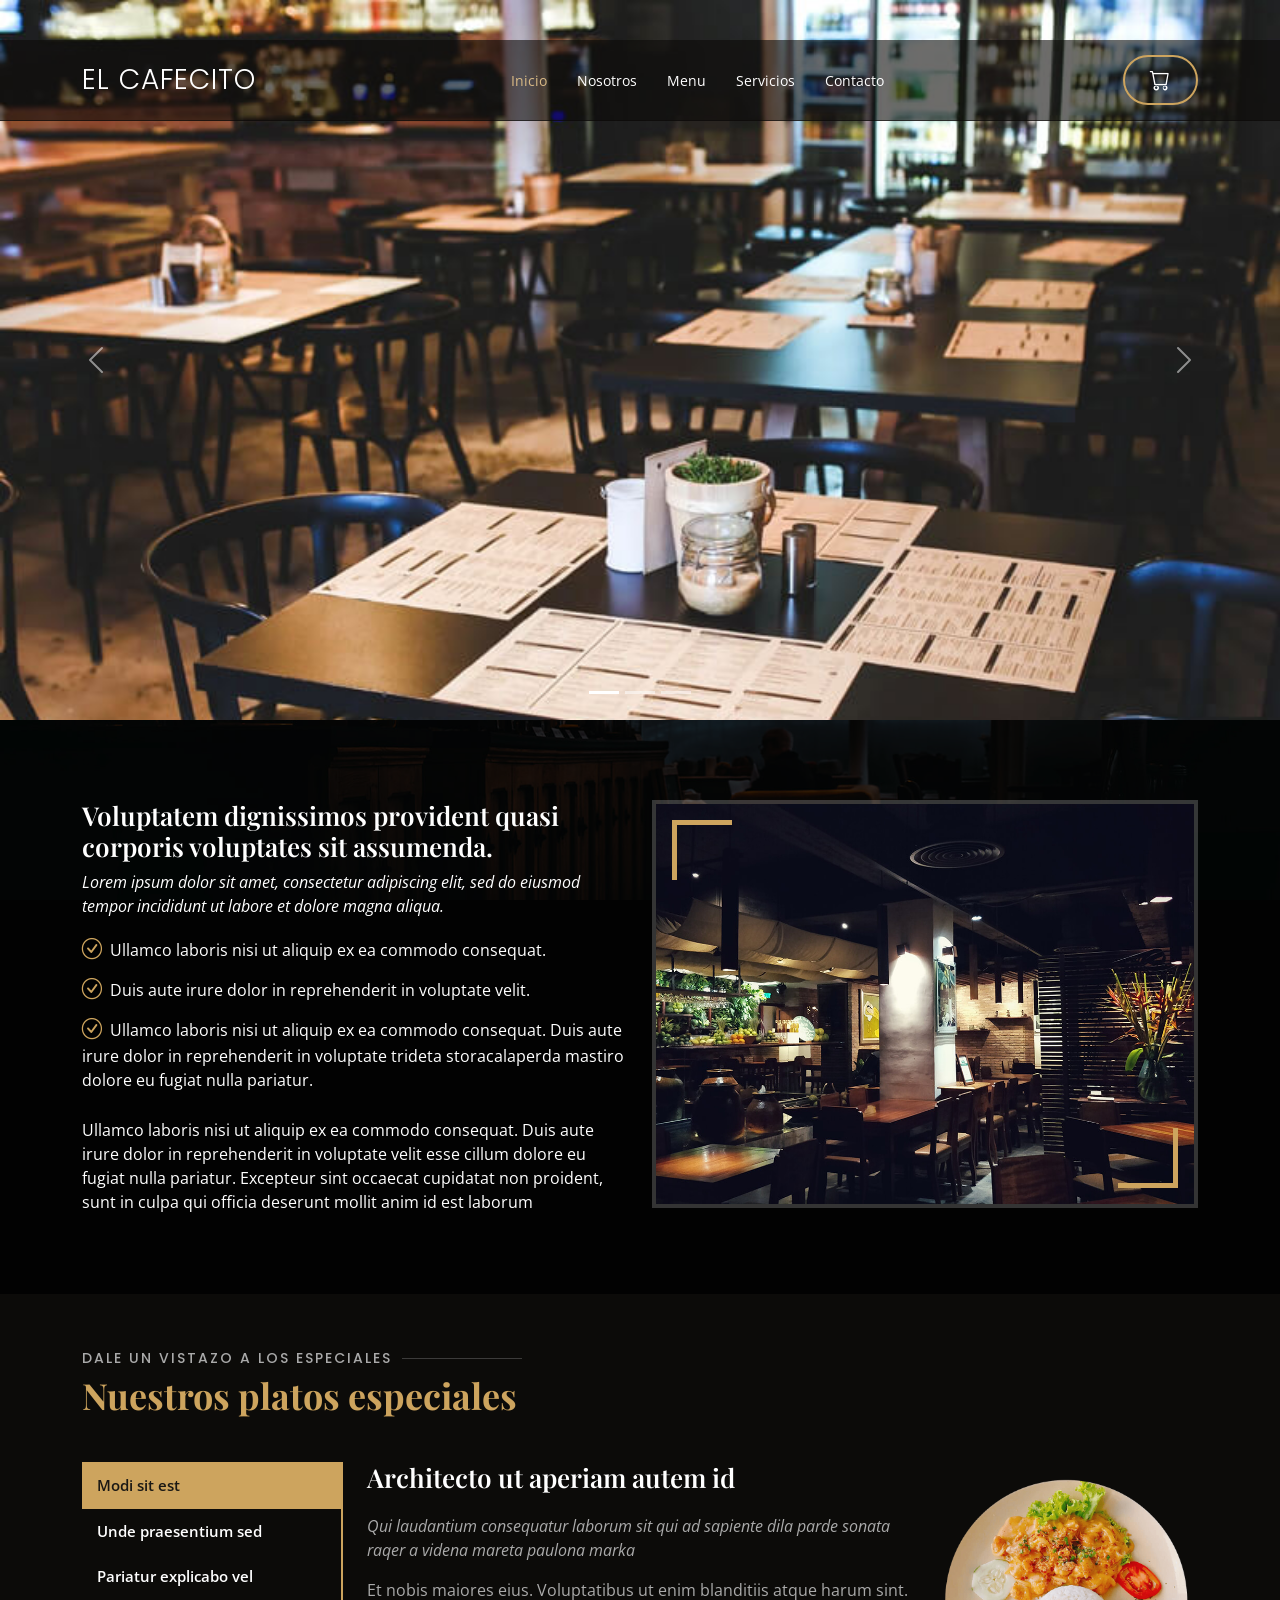
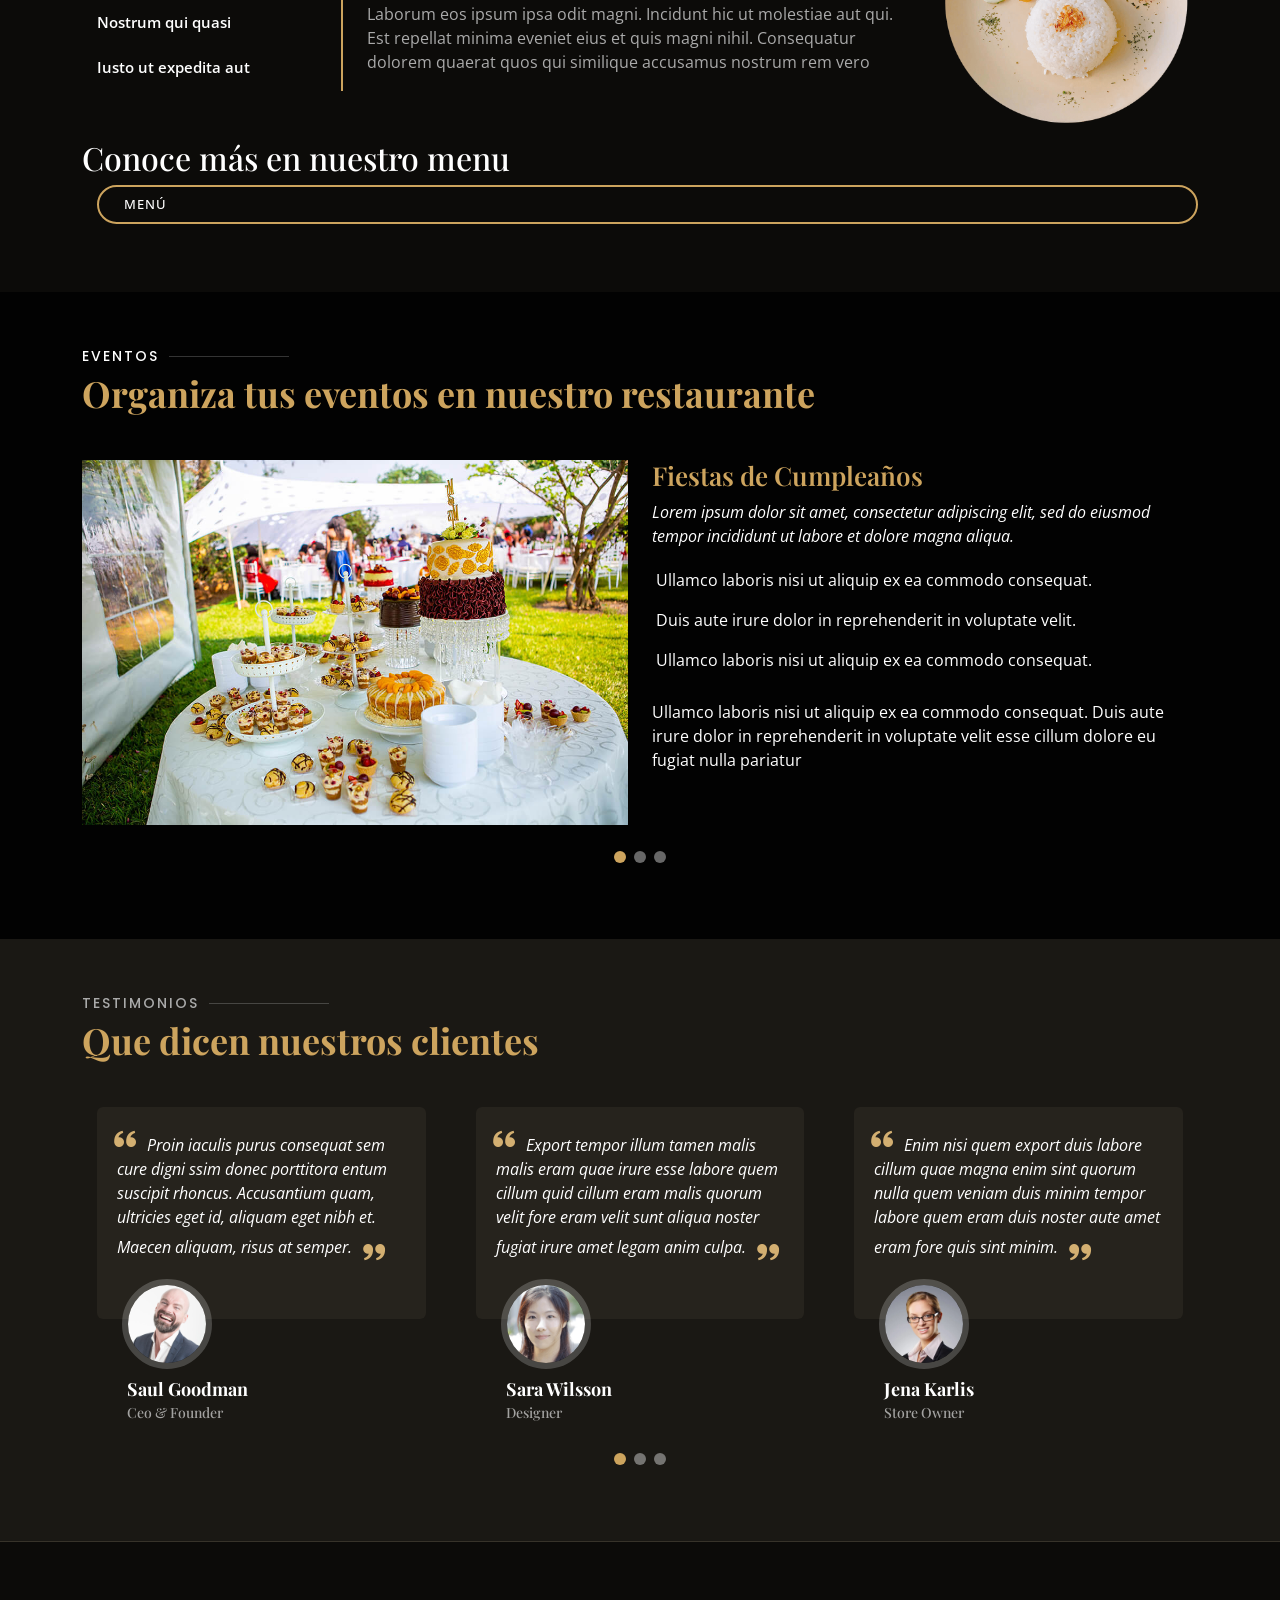
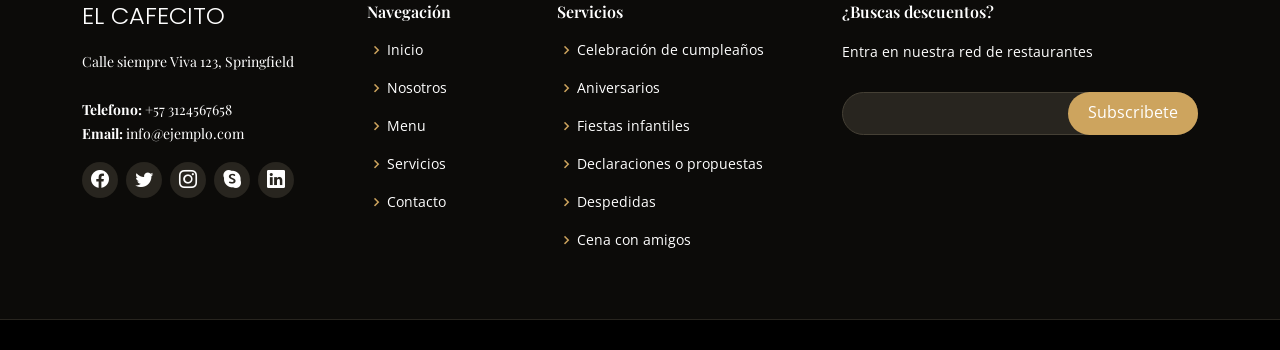
==== commit d769bfcf: "Ubicacion CSS yJS reserva" ====
--- a/index.html
+++ b/index.html
@@ -43,7 +43,7 @@
     <header id="header" class="fixed-top d-flex align-items-cente">
         <div class="container-fluid container-xl d-flex align-items-center justify-content-lg-between">
 
-            <h1 class="logo me-auto me-lg-0"><a href="index.html">EL CAFECITO</a></h1>
+            <h1 class="logo me-auto me-lg-0"><a href="#">EL CAFECITO</a></h1>
             <!-- Uncomment below if you prefer to use an image logo -->
             <!-- <a href="index.html" class="logo me-auto me-lg-0"><img src="assets/img/logo.png" alt="" class="img-fluid"></a>-->
 
--- a/css/style.css
+++ b/css/style.css
@@ -14,6 +14,10 @@
     font-family: "Open Sans", sans-serif;
     background: #0c0b09;
     color: #fff;
+}
+
+.bi-cart {
+    font-size: 20px;
 }
 
 a {
@@ -255,7 +259,7 @@
     .book-a-table-btn {
         margin: 0 15px 0 0;
         padding: 8px 20px;
-        display: flex!important;
+        display: flex !important;
     }
 }
 
@@ -605,7 +609,7 @@
 
 .about .about-img {
     position: relative;
-    transition: .5s;
+    transition: 0.5s;
 }
 
 .about .about-img img {
@@ -621,10 +625,10 @@
     width: 60px;
     height: 60px;
     z-index: 1;
-    content: '';
+    content: "";
     border-left: 5px solid #cda45e;
     border-top: 5px solid #cda45e;
-    transition: .5s;
+    transition: 0.5s;
 }
 
 .about .about-img::after {
@@ -634,10 +638,10 @@
     width: 60px;
     height: 60px;
     z-index: 2;
-    content: '';
+    content: "";
     border-right: 5px solid #cda45e;
     border-bottom: 5px solid #cda45e;
-    transition: .5s;
+    transition: 0.5s;
 }
 
 .about .about-img:hover {
@@ -904,7 +908,7 @@
 }
 
 .events::before {
-    content: '';
+    content: "";
     background-color: rgba(0, 0, 0, 0.8);
     position: absolute;
     top: 0;
@@ -1270,7 +1274,7 @@
 }
 
 .chefs .member:hover .member-info {
-    background: linear-gradient(0deg, rgba(0, 0, 0, 0.9) 0%, rgba(0, 0, 0, 0.8) 20%, rgba(0, 212, 255, 0) 100%);
+    background: linear-gradient( 0deg, rgba(0, 0, 0, 0.9) 0%, rgba(0, 0, 0, 0.8) 20%, rgba(0, 212, 255, 0) 100%);
     opacity: 1;
     transition: 0.4s;
 }
